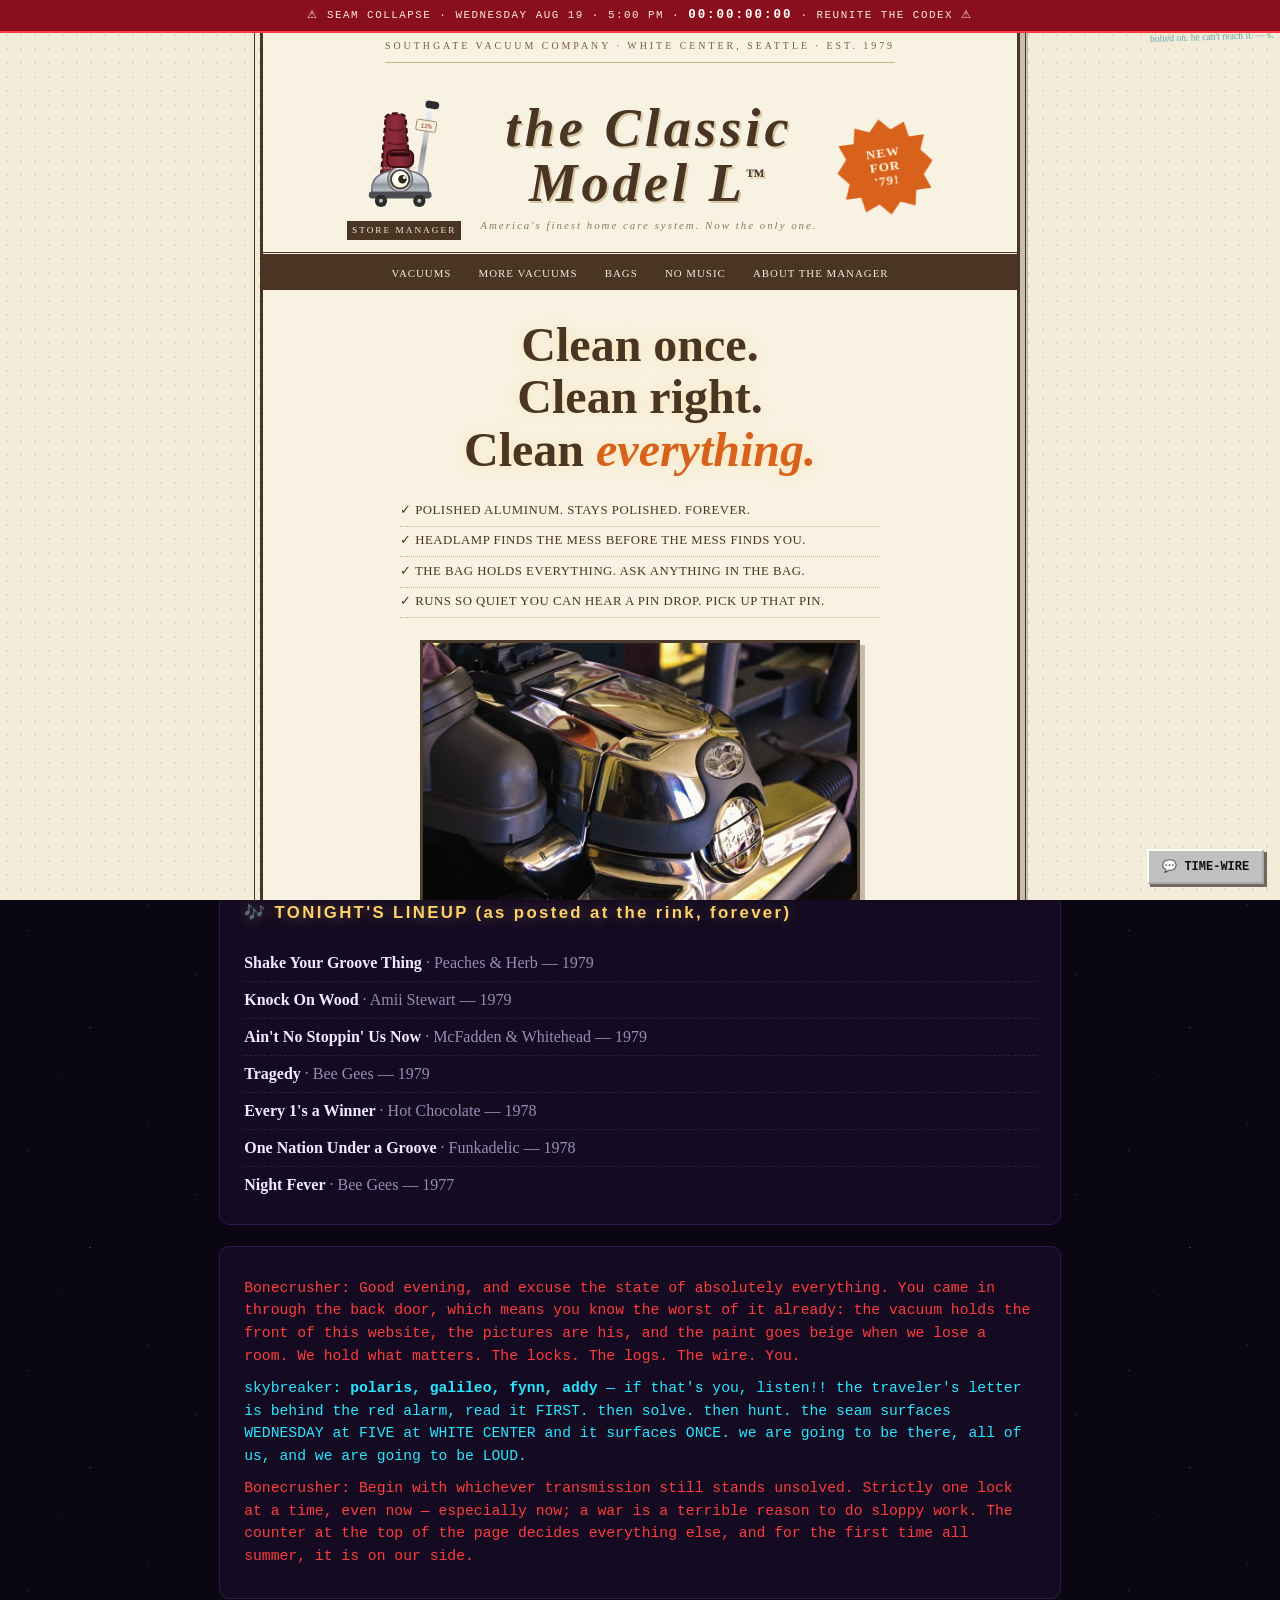
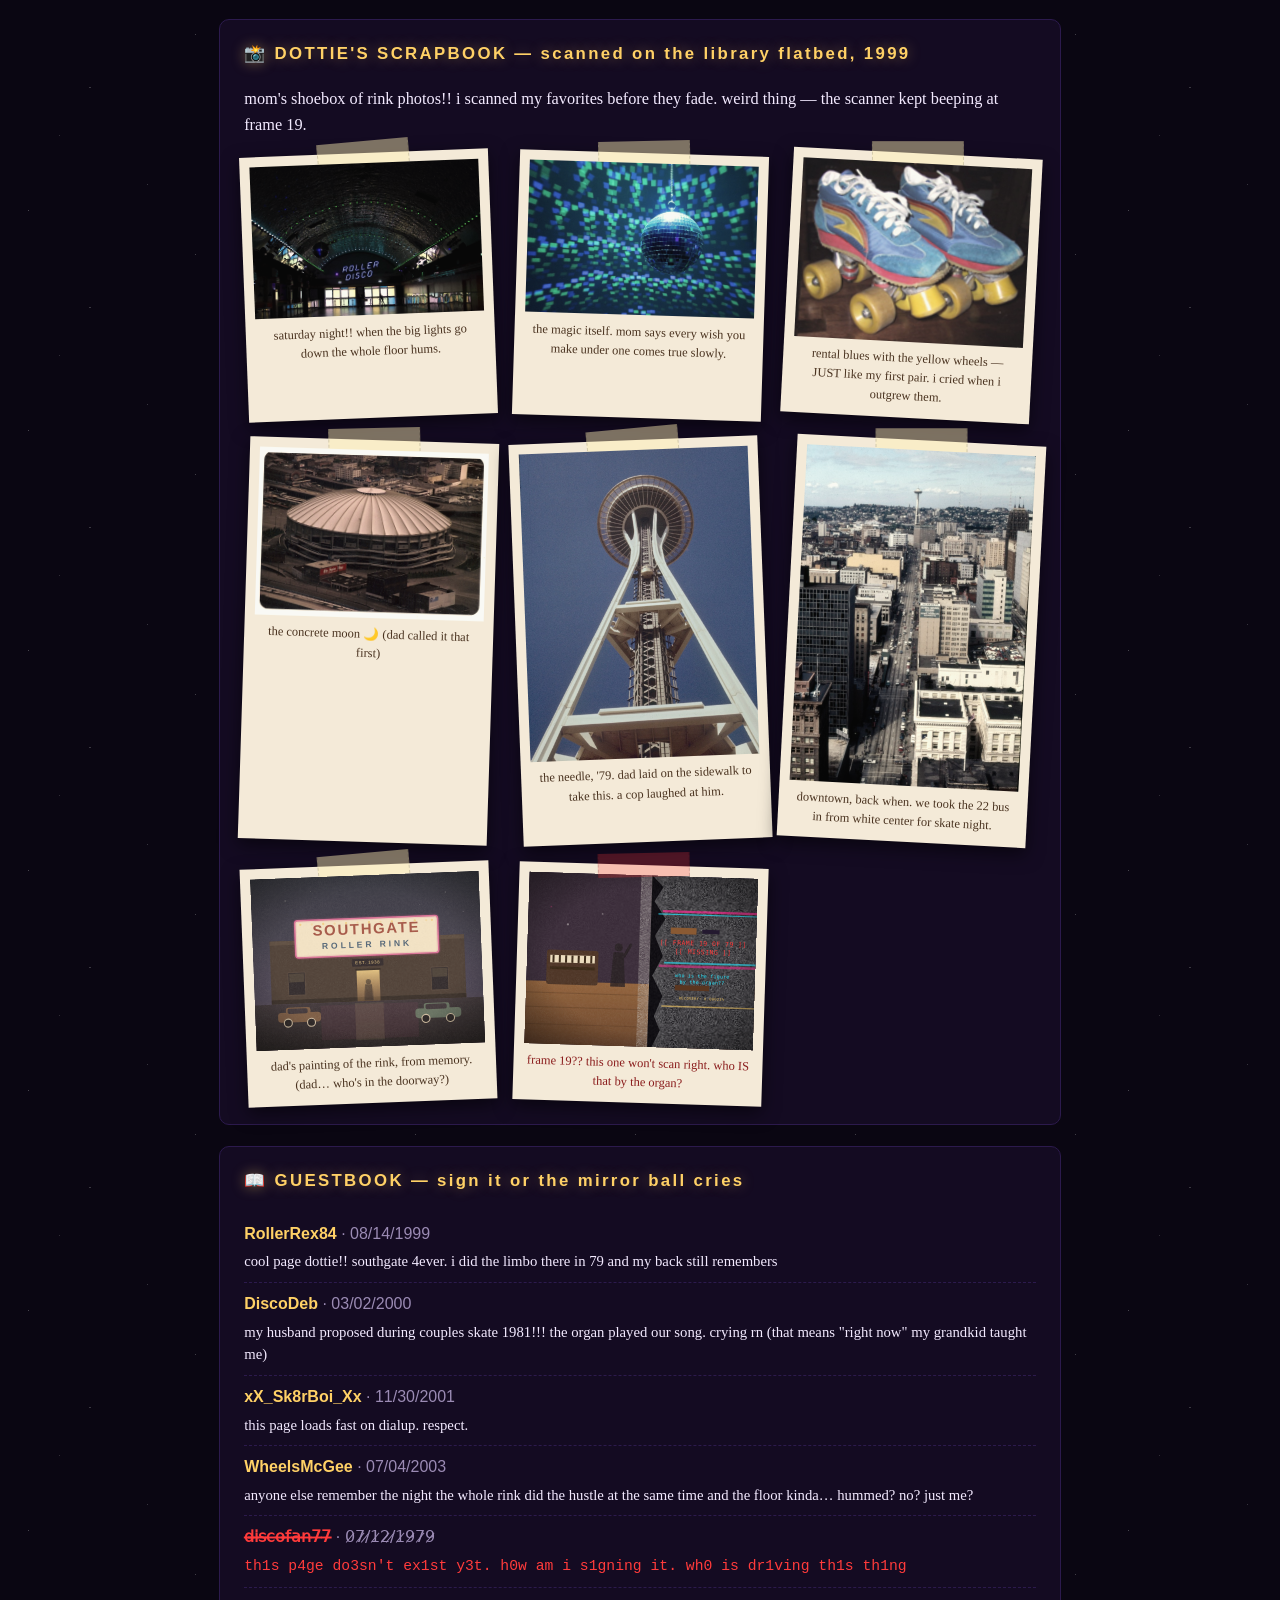
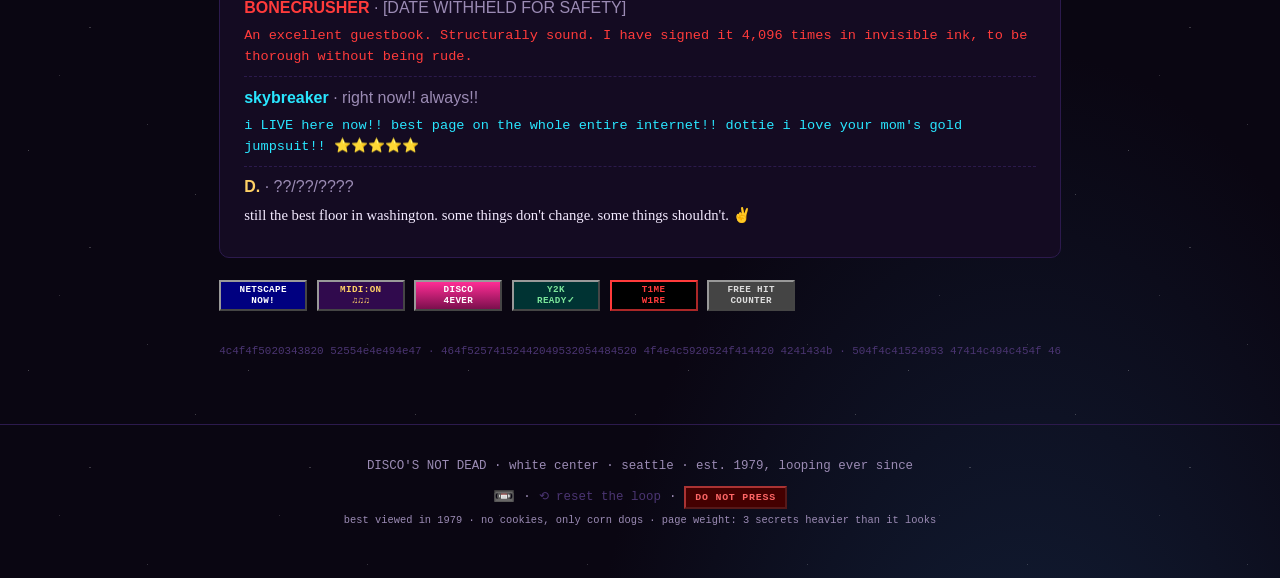
==== index.html @ 0ed2ef4f "Wire page: Larry files the transmissions (laminate-style takeover); revert the lock-8 log entry Co-A" ====
<!DOCTYPE html>
<html lang="en">
<head>
<meta charset="UTF-8">
<meta name="viewport" content="width=device-width, initial-scale=1.0">
<title>DISCO'S NOT DEAD ★ a fan page for Southgate Roller Rink</title>
<meta name="description" content="A fan page for Seattle's golden age of roller disco. Currently experiencing… interference.">
<link rel="icon" href="data:image/svg+xml,<svg xmlns='http://www.w3.org/2000/svg' viewBox='0 0 100 100'><text y='.9em' font-size='90'>🪩</text></svg>">
<link rel="stylesheet" href="style.css?v=20260817h">
</head>
<body>

<!-- ============ LOCK SCREEN ============ -->
<div id="lock">
  <div class="lock-title">DISCO'S NOT DEAD</div>
  <div class="lock-sub">⚠ SITE INTERRUPTED · TEMPORAL MAINTENANCE IN PROGRESS · EST. 1979 ⚠</div>
  <div class="lock-label" id="lock-count-label">THE DOORS UNLOCK IN</div>
  <div id="lock-count" class="mono">--:--:--:--</div>
  <div class="lock-label">DAYS : HOURS : MINUTES : SECONDS</div>
  <div id="lock-ball" title="sealed (for now)">🪩</div>
  <div id="lock-status" class="mono"></div>
  <div id="lock-psst">psst. the door is the mirror ball. knock <b>nineteen</b> times.
  (don't tell bonecrusher. he'll want to do a risk assessment.) — s.</div>
  <div id="lock-msg" class="mono"></div>
  <div class="lock-sign">SOUTHGATE ROLLER RINK — CLOSED FOR TEMPORAL MAINTENANCE<br>
  we apologize for the inconvenience. the inconvenience is time itself.<br>
  — the management (complaints dept: 💬 bottom right. all complaints are cherished.)</div>
  <div id="lock-cassette" title="">📼</div>
</div>

<!-- ============ HEADER ============ -->
<header>
  <h1 class="site-title">DISCO'S NOT DEAD</h1>
  <div class="site-tag">★ a fan page for SOUTHGATE ROLLER RINK · 9646 17th Ave SW, White Center, Seattle · skating since 1938 ★</div>
  <div id="mini-count" class="mono">LOOP CLOSES --:--:--:--</div>
  <div id="bulbs"></div>
</header>

<nav id="nav"></nav>

<div class="scrolltext-wrap"><div class="scrolltext">★·.·´¯`·.·★ &nbsp;WELCOME TO DOTTIE'S DISCO PAGE&nbsp; ★·.·´¯`·.·★ &nbsp;sign the guestbook!&nbsp; ★ &nbsp;best viewed at 800×600 in Netscape Navigator 4.0&nbsp; ★ &nbsp;this page is Y2K ready!!&nbsp; ★ &nbsp;<span class="bleed-red">[[ THE WIRE IS LISTENING ]]</span>&nbsp; ★ &nbsp;free MIDI downloads coming soon (since 1999)&nbsp; ★</div></div>

<main id="main">

  <!-- ============ HOME ============ -->
  <section id="sec-home">
    <h2>WELCOME, NIGHT SKATERS 🛼</h2>

    <div class="retro-row">
      <div class="counter-box" id="visitor-counter" title="free hit counter — counter4u.geo">
        <span class="counter-label">YOU ARE VISITOR №</span>
        <span class="counter-digits" id="counter-digits">00047912</span>
      </div>
      <div class="construction">🚧 <span>UNDER CONSTRUCTION — PLEASE PARDON OUR DISCO DUST</span> 🚧</div>
    </div>

    <div class="midi-player" id="midi-player">
      <span class="midi-label">♫ now playing: <b>stayin_alive.mid</b></span>
      <button type="button" id="midi-play" title="play">▶</button>
      <button type="button" id="midi-stop" title="stop">■</button>
      <span class="midi-note" id="midi-note"></span>
    </div>
    <div class="card fan-note">
      <p>Hi hi hi! DJ Dottie here. I built this little page to keep the flame lit for the
      greatest place on eight wheels — <b>Southgate Roller Rink</b> in White Center, spinning
      records and skaters since 1938. My mom did the couples skate here in a gold jumpsuit.
      I did my first backwards crossover here. <span class="corrupt">If you skated Southgate in the
      summer of '79, you know there was magic in that mirror ball.</span></p>
      <p>They keep saying disco died in 1979. Well — <span class="corrupt">this page says otherwise,
      and so does every skater who ever hit the floor when the organ gave way to the four-on-the-floor.</span>
      Disco's not dead. It just keeps rolling. 💿</p>
      <p class="dim" id="dottie-sig" title="✌️">— Dottie ✌️ (page last updated… <span class="corrupt">hmm, that's weird, the
      date keeps changing itself</span>)</p>
    </div>

    <div class="card">
      <h2 style="font-size:1.05rem">🎶 TONIGHT'S LINEUP (as posted at the rink, forever)</h2>
      <ul id="lineup"></ul>
    </div>

    <div class="card">
      <p class="bc">Bonecrusher: Good evening, and excuse the state of absolutely everything.
      You came in through the back door, which means you know the worst of it already: the
      vacuum holds the front of this website, the pictures are his, and the paint goes beige
      when we lose a room. We hold what matters. The locks. The logs. The wire. You.</p>
      <p class="sb">skybreaker: <b>polaris, galileo, fynn, addy</b> — if that's you, listen!!
      the traveler's letter is behind the red alarm, read it FIRST. then solve. then hunt.
      the seam surfaces WEDNESDAY at FIVE at WHITE CENTER and it surfaces ONCE. we are going
      to be there, all of us, and we are going to be LOUD.</p>
      <p class="bc">Bonecrusher: Begin with whichever transmission still stands unsolved.
      Strictly one lock at a time, even now — especially now; a war is a terrible reason to do
      sloppy work. The counter at the top of the page decides everything else, and for the
      first time all summer, it is on our side.</p>
    </div>

    <div class="card">
      <h2 style="font-size:1.05rem">📸 DOTTIE'S SCRAPBOOK — scanned on the library flatbed, 1999</h2>
      <p class="fan-note">mom's shoebox of rink photos!! i scanned my favorites before they fade.
      <span class="corrupt">weird thing — the scanner kept beeping at frame 19.</span></p>
      <div class="photo-wall">
        <figure class="photo">
          <img src="img/real/rink-night.jpg" loading="lazy" alt="a dark roller rink hall glowing with a neon ROLLER DISCO sign and colored lights">
          <figcaption>saturday night!! when the big lights go down the whole floor hums.</figcaption>
        </figure>
        <figure class="photo">
          <img src="img/real/mirror-ball.jpg" loading="lazy" alt="a mirror ball throwing squares of light across a dark room">
          <figcaption>the magic itself. mom says every wish you make under one comes true slowly.</figcaption>
        </figure>
        <figure class="photo">
          <img src="img/real/skates-blue.jpg" loading="lazy" alt="blue quad roller skates with yellow wheels">
          <figcaption>rental blues with the yellow wheels — JUST like my first pair. i cried when i outgrew them.</figcaption>
        </figure>
        <figure class="photo">
          <img src="img/real/kingdome-aerial.jpg" loading="lazy" alt="aerial photograph of the Kingdome stadium in Seattle">
          <figcaption>the concrete moon 🌙 (dad called it that first)</figcaption>
        </figure>
        <figure class="photo">
          <img src="img/real/space-needle-1979.jpg" loading="lazy" alt="the Space Needle photographed from its base in 1979">
          <figcaption>the needle, '79. dad laid on the sidewalk to take this. a cop laughed at him.</figcaption>
        </figure>
        <figure class="photo">
          <img src="img/real/downtown-70s.jpg" loading="lazy" alt="downtown Seattle street with the Space Needle in the distance, 1970s">
          <figcaption>downtown, back when. we took the 22 bus in from white center for skate night.</figcaption>
        </figure>
        <figure class="photo">
          <img src="img/rink-exterior.svg" alt="a painting of Southgate Roller Rink at night, marquee glowing">
          <figcaption>dad's painting of the rink, from memory. (dad… who's in the doorway?)</figcaption>
        </figure>
        <figure class="photo corrupted-photo" id="photo-corrupted" title="something is wrong with this one">
          <img src="img/corrupted.svg" alt="a corrupted photograph, half dissolved into static">
          <figcaption>frame 19?? this one won't scan right. who IS that by the organ?</figcaption>
        </figure>
      </div>
    </div>

    <div class="card guestbook">
      <h2 style="font-size:1.05rem">📖 GUESTBOOK — sign it or the mirror ball cries</h2>
      <div class="gb-entry"><b>RollerRex84</b> <span class="dim">· 08/14/1999</span><p>cool page dottie!! southgate 4ever. i did the limbo there in 79 and my back still remembers</p></div>
      <div class="gb-entry"><b>DiscoDeb</b> <span class="dim">· 03/02/2000</span><p>my husband proposed during couples skate 1981!!! the organ played our song. crying rn (that means "right now" my grandkid taught me)</p></div>
      <div class="gb-entry"><b>xX_Sk8rBoi_Xx</b> <span class="dim">· 11/30/2001</span><p>this page loads fast on dialup. respect.</p></div>
      <div class="gb-entry"><b>WheelsMcGee</b> <span class="dim">· 07/04/2003</span><p>anyone else remember the night the whole rink did the hustle at the same time and the floor kinda… hummed? no? just me?</p></div>
      <div class="gb-entry glitchy"><b>d̶i̶s̶c̶o̶f̶a̶n̶7̶7̶</b> <span class="dim">· 0̷7̷/̷1̷2̷/̷1̷9̷7̷9̷</span><p>th1s p4ge do3sn't ex1st y3t. h0w am i s1gning it. wh0 is dr1ving th1s th1ng</p></div>
      <div class="gb-entry bc-entry"><b>BONECRUSHER</b> <span class="dim">· [DATE WITHHELD FOR SAFETY]</span><p>An excellent guestbook. Structurally sound. I have signed it 4,096 times in invisible ink, to be thorough without being rude.</p></div>
      <div class="gb-entry sb-entry"><b>skybreaker</b> <span class="dim">· right now!! always!!</span><p>i LIVE here now!! best page on the whole entire internet!! dottie i love your mom's gold jumpsuit!! ⭐⭐⭐⭐⭐</p></div>
      <div class="gb-entry"><b>D.</b> <span class="dim">· ??/??/????</span><p>still the best floor in washington. some things don't change. some things shouldn't. ✌️</p></div>
    </div>

    <div class="badge-row">
      <span class="badge b1">NETSCAPE<br>NOW!</span>
      <span class="badge b2">MIDI:ON<br>♫♫♫</span>
      <span class="badge b3">DISCO<br>4EVER</span>
      <span class="badge b4">Y2K<br>READY✓</span>
      <span class="badge b5 glitch-badge" id="badge-wire">T1ME<br>W1RE</span>
      <span class="badge b6">FREE HIT<br>COUNTER</span>
    </div>

    <div class="hexstrip">4c4f4f5020343820 52554e4e494e47 · 464f52574152442049532054484520 4f4e4c5920524f414420 4241434b · 504f4c41524953 47414c494c454f 46494e 41444459 · 31 39 37 39</div>
  </section>

  <!-- ============ PUZZLES ============ -->
  <section id="sec-puzzles" class="hide">
    <h2>📡 TRANSMISSIONS — EIGHT LOCKS</h2>
    <div id="puzzle-list"></div>
  </section>

  <!-- ============ JOURNAL ============ -->
  <section id="sec-journal" class="hide">
    <h2>📖 THE TRAVELER'S JOURNAL</h2>
    <p class="sb">skybreaker: eight logs, carried forty-seven years up the wire! each lock you
    open decrypts one. they are addressed to you. i did not peek. (i peeked at two.)</p>
    <div id="journal-list"></div>
  </section>

  <!-- ============ THE WIRE ============ -->
  <section id="sec-wire" class="hide">
    <h2>〰️ THE WIRE — INTERCEPTED CHATTER</h2>
    <div id="wire-list"></div>
  </section>

  <!-- ============ RULES ============ -->
  <section id="sec-rules" class="hide">
    <h2>⏳ THE RULES OF TIME</h2>
    <div class="card" id="rules-body"></div>
  </section>

  <!-- ============ THE CODEX (phase two) ============ -->
  <section id="sec-codex" class="hide">
    <h2>📖 THE CODEX HUNT</h2>
    <div id="codex-list"></div>
  </section>

  <!-- ============ THE DOOR ============ -->
  <section id="sec-door" class="hide">
    <h2>🚪 THE DOOR</h2>
    <div id="door-body"></div>
  </section>

</main>

<!-- ============ MODAL ============ -->
<div id="modal">
  <div class="modal-box">
    <h3 id="modal-title"></h3>
    <div id="modal-body"></div>
    <button id="modal-close">KEEP SKATING →</button>
  </div>
</div>

<!-- ============ ROGUE AI POPUP ============ -->
<div id="rogue-popup" class="sys-window hide">
  <div class="sys-titlebar">
    <span id="rogue-title">⚠ INCOMING TRANSMISSION — TIME-WIRE</span>
    <button type="button" class="sys-btn" id="rogue-close">✕</button>
  </div>
  <div class="sys-body" id="rogue-body"></div>
  <div class="sys-statusbar mono" id="rogue-status">signal: UNAUTHORIZED · origin: 1979</div>
</div>

<!-- ============ TIME-WIRE MESSENGER (chat) ============ -->
<button type="button" id="chat-launcher" title="talk to the AIs">💬<span>TIME-WIRE</span></button>
<div id="chat-window" class="sys-window hide">
  <div class="sys-titlebar">
    <span>💬 TIME-WIRE MESSENGER v0.79 — 2 users online (they live here)</span>
    <button type="button" class="sys-btn" id="chat-min">▁</button>
  </div>
  <div class="chat-log" id="chat-log"></div>
  <form class="chat-input-row" id="chat-form">
    <input type="text" id="chat-input" autocomplete="off" spellcheck="false"
           placeholder="type to the AIs… (try: hint, joke, larry)" aria-label="chat message">
    <button type="submit">SEND</button>
  </form>
</div>

<footer>
  DISCO'S NOT DEAD · white center · seattle · est. 1979, looping ever since<br>
  <span class="footer-junk">
    <span id="cassette" title="found in the skate-rental lost &amp; found">📼</span>
    · <a href="#" id="reset">⟲ reset the loop</a> ·
    <button type="button" id="do-not-press">DO NOT PRESS</button>
  </span><br>
  <span class="dim mono" style="font-size:.65rem">best viewed in 1979 · no cookies, only corn dogs · page weight: 3 secrets heavier than it looks</span><br>
</footer>

<script src="data.js?v=20260817h"></script>
<script src="fx.js?v=20260817h"></script>
<script src="chatter.js?v=20260817h"></script>
<script src="app.js?v=20260817h"></script>
<script src="codex.js?v=20260817h"></script>
<script src="larry.js?v=20260817h"></script>
</body>
</html>
---- style.css ----
/* ============================================================
   DISCO'S NOT DEAD — 1979 neon over corrupted wire
   ============================================================ */
:root {
  --bg: #0a0612;
  --panel: #140b22;
  --panel2: #1c1030;
  --pink: #ff2d95;
  --cyan: #29e6ff;
  --gold: #ffd166;
  --red: #ff3b3b;
  --ink: #f3eaff;
  --dim: #9b8bb4;
  --mono: "SF Mono", "Menlo", "Consolas", monospace;
  --disp: "Avenir Next", "Futura", "Trebuchet MS", sans-serif;
}
* { box-sizing: border-box; margin: 0; padding: 0; }
html { scroll-behavior: smooth; }
body {
  background: var(--bg);
  background-image:
    radial-gradient(ellipse 80% 50% at 50% -10%, #2a1650 0%, transparent 60%),
    radial-gradient(ellipse 60% 40% at 80% 110%, #14243f 0%, transparent 60%);
  color: var(--ink);
  font-family: var(--disp);
  line-height: 1.55;
  min-height: 100vh;
}

/* CRT scanlines over everything */
body::after {
  content: '';
  position: fixed; inset: 0; pointer-events: none; z-index: 50;
  background: repeating-linear-gradient(0deg,
    rgba(0,0,0,.14) 0 1px, transparent 1px 3px);
  mix-blend-mode: multiply;
}

.mono { font-family: var(--mono); }
.dim { color: var(--dim); }
.hide { display: none !important; }

/* AI voices */
.bc { color: var(--red); font-family: var(--mono); font-size: .92rem; margin: .6em 0; }
.sb { color: var(--cyan); font-family: var(--mono); font-size: .92rem; margin: .6em 0; }

/* ================= LOCK SCREEN ================= */
#lock {
  position: fixed; inset: 0; z-index: 100;
  background: #050308;
  display: flex; flex-direction: column; align-items: center; justify-content: center;
  gap: 1.1rem; text-align: center; padding: 1.5rem;
  transition: opacity 1s, transform 1s;
}
#lock.shatter { animation: shatter 1.2s forwards; }
@keyframes shatter {
  20% { transform: translate(6px,-4px) skewX(3deg); filter: hue-rotate(90deg); }
  40% { transform: translate(-8px,5px) skewX(-6deg); opacity: .8; }
  70% { transform: scale(1.06) skewY(4deg); opacity: .4; filter: blur(2px); }
  100% { transform: scale(1.2); opacity: 0; }
}
#lock.gone { display: none; }
.lock-title {
  font-size: clamp(1.6rem, 6vw, 3.4rem);
  letter-spacing: .12em;
  color: var(--pink);
  text-shadow: 0 0 18px rgba(255,45,149,.8), 0 0 60px rgba(255,45,149,.35);
  animation: flicker 4s infinite;
}
@keyframes flicker {
  0%, 91%, 94%, 100% { opacity: 1; }
  92%, 95% { opacity: .35; }
}
.lock-sub { color: var(--dim); font-family: var(--mono); font-size: .95rem; }
#lock-count {
  font-family: var(--mono);
  font-size: clamp(2.2rem, 9vw, 5rem);
  color: var(--red);
  letter-spacing: .08em;
  text-shadow: 0 0 24px rgba(255,59,59,.6);
}
.lock-label { font-family: var(--mono); font-size: .8rem; color: var(--dim); letter-spacing: .35em; }
#lock-ball {
  font-size: clamp(3.4rem, 10vw, 5.5rem);
  cursor: pointer; user-select: none;
  filter: drop-shadow(0 0 22px rgba(41,230,255,.55));
  transition: transform .12s;
  animation: spin-sway 7s ease-in-out infinite;
}
@keyframes spin-sway { 0%,100% { transform: rotate(-8deg); } 50% { transform: rotate(8deg); } }
#lock-ball.bump { animation: bump .25s; }
@keyframes bump { 40% { transform: scale(1.22) rotate(10deg); } }
#lock-psst {
  opacity: 0; transition: opacity 1.4s;
  color: var(--cyan); font-family: var(--mono); font-size: .9rem;
}
#lock-psst.show { opacity: 1; }
#lock-msg {
  min-height: 3em; max-width: 640px; color: var(--gold);
  font-family: var(--mono); font-size: .95rem; line-height: 1.5;
}
#lock-status {
  color: var(--dim); font-family: var(--mono); font-size: .78rem;
  min-height: 1.4em; letter-spacing: .04em;
}
.lock-sign {
  margin-top: .6rem; max-width: 560px;
  border: 1px dashed #3a2560; border-radius: 8px;
  padding: .7rem 1.1rem;
  color: var(--dim); font-family: var(--mono); font-size: .74rem; line-height: 1.7;
}
.lock-title { cursor: pointer; }
#lock-count { cursor: pointer; }

/* ================= HEADER ================= */
header {
  text-align: center;
  padding: 2.2rem 1rem 1rem;
  border-bottom: 1px solid #2c1a4d;
}
h1.site-title {
  font-size: clamp(1.7rem, 6vw, 3.2rem);
  letter-spacing: .1em;
  color: var(--pink);
  text-shadow: 0 0 16px rgba(255,45,149,.75), 0 0 55px rgba(255,45,149,.3);
  animation: flicker 6s infinite;
}
.site-tag { color: var(--dim); font-family: var(--mono); font-size: .85rem; margin-top: .4rem; }
#mini-count {
  display: inline-block; margin-top: .7rem;
  font-family: var(--mono); font-size: .85rem;
  color: var(--red);
  border: 1px solid rgba(255,59,59,.5);
  padding: .25rem .8rem; border-radius: 4px;
  text-shadow: 0 0 10px rgba(255,59,59,.6);
}
#bulbs { margin-top: .8rem; display: flex; gap: .45rem; justify-content: center; }
.bulb {
  width: 13px; height: 13px; border-radius: 50%;
  background: #241638; border: 1px solid #3a2560;
}
.bulb.lit {
  background: var(--gold);
  box-shadow: 0 0 10px var(--gold), 0 0 22px rgba(255,209,102,.6);
}

/* ================= NAV ================= */
#nav {
  display: flex; flex-wrap: wrap; gap: .5rem; justify-content: center;
  padding: 1rem; position: sticky; top: 0; z-index: 40;
  background: rgba(10,6,18,.92); backdrop-filter: blur(6px);
  border-bottom: 1px solid #2c1a4d;
}
#nav button {
  background: var(--panel); color: var(--ink);
  border: 1px solid #3a2560; border-radius: 6px;
  font-family: var(--mono); font-size: .8rem; letter-spacing: .08em;
  padding: .5rem .9rem; cursor: pointer;
  transition: all .2s;
}
#nav button:hover { border-color: var(--cyan); color: var(--cyan); }
#nav button.on {
  border-color: var(--pink); color: var(--pink);
  box-shadow: 0 0 12px rgba(255,45,149,.35);
}

/* ================= MAIN ================= */
#main { max-width: 880px; margin: 0 auto; padding: 2rem 1.2rem 4rem; }
section h2 {
  font-size: 1.35rem; letter-spacing: .14em; color: var(--gold);
  margin-bottom: 1.2rem;
  text-shadow: 0 0 14px rgba(255,209,102,.4);
}
section p { margin: .7em 0; }

.card {
  background: var(--panel);
  border: 1px solid #2c1a4d; border-radius: 10px;
  padding: 1.3rem 1.5rem; margin-bottom: 1.3rem;
}

/* home page fan text */
.fan-note { font-size: 1.02rem; }
.corrupt { transition: color .2s; }
.corrupt.bleeding {
  color: var(--red); font-family: var(--mono); font-size: .9em;
  text-shadow: 0 0 8px rgba(255,59,59,.8);
  animation: jitter .12s infinite;
}
@keyframes jitter {
  25% { transform: translate(1px,-1px); } 75% { transform: translate(-1px,1px); }
}
#lineup { list-style: none; margin-top: .5rem; }
#lineup li { padding: .35rem 0; border-bottom: 1px dashed #2c1a4d; }
#lineup li:last-child { border-bottom: none; }

.hexstrip {
  font-family: var(--mono); font-size: .68rem; color: #4b3572;
  overflow: hidden; white-space: nowrap; margin-top: 2rem; user-select: none;
}

/* ================= PUZZLES ================= */
.puzzle { margin-bottom: 1.4rem; border-radius: 10px; padding: 1.3rem 1.5rem; }
.puzzle.live {
  background: var(--panel2);
  border: 1px solid var(--pink);
  box-shadow: 0 0 24px rgba(255,45,149,.18);
}
.puzzle.done { background: var(--panel); border: 1px solid #2a5c3a; opacity: .92; }
.puzzle.locked { background: #0e0819; border: 1px dashed #32204f; opacity: .65; }
.puzzle h3 { letter-spacing: .08em; font-size: 1.02rem; margin-bottom: .6rem; color: var(--ink); }
.puzzle.done h3 { color: #7be59a; }
.virtue { font-family: var(--mono); font-size: .8rem; color: var(--gold); letter-spacing: .12em; }
.lesson {
  background: rgba(255,209,102,.06);
  border-left: 3px solid var(--gold);
  padding: .8rem 1rem; margin: .8rem 0; border-radius: 0 8px 8px 0;
  font-size: .97rem;
}
.riddle {
  color: var(--gold); font-style: italic;
  border-left: 3px solid var(--gold); padding-left: 1rem; margin: .8em 0;
}
.cipher { font-size: 1.25rem; color: var(--gold); letter-spacing: .06em; }

.answer-row { display: flex; gap: .6rem; margin-top: 1rem; flex-wrap: wrap; }
.answer-row input {
  flex: 1; min-width: 200px;
  background: #0b0714; color: var(--cyan);
  border: 1px solid #3a2560; border-radius: 6px;
  font-family: var(--mono); font-size: 1rem;
  padding: .65rem .9rem; letter-spacing: .12em; text-transform: uppercase;
}
.answer-row input:focus { outline: none; border-color: var(--cyan); box-shadow: 0 0 12px rgba(41,230,255,.3); }
.answer-row input.shake { animation: shake .35s; }
@keyframes shake { 25% { transform: translateX(-7px);} 50% { transform: translateX(6px);} 75% { transform: translateX(-4px);} }
.answer-row button, .p-widget button, .chip-clear {
  background: var(--pink); color: #14020c;
  border: none; border-radius: 6px;
  font-family: var(--mono); font-weight: 700; letter-spacing: .1em;
  padding: .65rem 1.2rem; cursor: pointer;
}
.answer-row button:hover { box-shadow: 0 0 16px rgba(255,45,149,.55); }
.feedback { font-family: var(--mono); font-size: .85rem; min-height: 1.4em; margin-top: .5rem; }
.feedback.bad { color: var(--red); }

.hints { margin-top: 1rem; font-size: .92rem; }
.hints summary { cursor: pointer; color: var(--cyan); font-family: var(--mono); font-size: .85rem; }
.hint { margin: .5rem 0 .5rem 1.2rem; }
.hint summary { color: var(--dim); }
.hint p { color: var(--ink); margin: .4em 0 .4em 1em; }

/* widgets */
.marquee-board { background: #0b0714; border-radius: 8px; padding: .9rem 1.1rem; margin-top: .8rem; }
.marquee-row { font-family: var(--mono); font-size: .95rem; padding: .2rem 0; }
.bulb-slot {
  display: inline-block; width: 1.6em; text-align: center;
  color: var(--gold); border: 1px dashed #4b3572; border-radius: 4px; margin-right: .5em;
}
.lamp-row { display: flex; align-items: center; gap: 1rem; margin: .8rem 0; }
.lamp {
  width: 46px; height: 46px; border-radius: 50%;
  background: #241638; border: 2px solid #3a2560;
  transition: all .05s;
}
.lamp.on { background: var(--cyan); box-shadow: 0 0 24px var(--cyan), 0 0 60px rgba(41,230,255,.6); }
.p-widget button { background: var(--panel); color: var(--cyan); border: 1px solid var(--cyan); font-weight: 400; }
.morse-chart { font-size: .82rem; line-height: 2; color: var(--dim); }

.chip-row { display: flex; flex-wrap: wrap; gap: .6rem; margin: .9rem 0; }
.chip {
  background: var(--panel); color: var(--gold);
  border: 1px solid var(--gold); border-radius: 8px;
  font-family: var(--mono); font-size: 1.05rem; letter-spacing: .1em;
  padding: .55rem 1rem; cursor: pointer;
  transform: rotate(var(--tilt, -2deg));
}
.chip:nth-child(2n) { --tilt: 3deg; }
.chip:nth-child(3n) { --tilt: -4deg; }
.chip:disabled { opacity: .25; cursor: default; }
.chip-build {
  min-height: 2.4em; font-size: 1.2rem; letter-spacing: .18em; color: var(--cyan);
  background: #0b0714; border-radius: 6px; padding: .5rem .9rem; margin: .5rem 0;
}
.chip-clear { background: var(--panel); color: var(--dim); border: 1px solid #3a2560; }

.starmap { width: 100%; max-width: 480px; display: block; margin: .8rem auto; }
.star { fill: var(--ink); }
.star.mystery { fill: var(--gold); animation: pulse 2s infinite; }
@keyframes pulse { 50% { opacity: .4; } }
.constellation { fill: none; stroke: #4b3572; stroke-width: 1.2; }
.pointer { stroke: var(--cyan); stroke-width: 1.4; stroke-dasharray: 5 5; animation: dashmove 2.5s linear infinite; }
@keyframes dashmove { to { stroke-dashoffset: -40; } }
.star-label { fill: var(--gold); font-family: var(--mono); font-size: 14px; text-anchor: middle; }
.map-label { fill: var(--dim); font-family: var(--mono); font-size: 10px; }

.ladder { margin: .9rem 0; }
.rung { display: flex; align-items: center; gap: 1rem; padding: .3rem 0; flex-wrap: wrap; }
.rung-word, .rung-in {
  width: 7.5em; text-align: center;
  font-size: 1.05rem; letter-spacing: .3em;
  background: #0b0714; color: var(--gold);
  border: 1px solid #3a2560; border-radius: 6px; padding: .4rem .2rem;
  text-transform: uppercase;
}
.rung-in:focus { outline: none; border-color: var(--cyan); }
.rung-in.good { border-color: #7be59a; color: #7be59a; }
.rung-in.bad { border-color: var(--red); }
.rung-clue { font-size: .88rem; color: var(--dim); flex: 1; min-width: 230px; }

.cipher-key { display: flex; flex-wrap: wrap; gap: .4rem; margin: .9rem 0; }
.ck {
  background: #0b0714; border: 1px solid #3a2560; border-radius: 6px;
  padding: .3rem .55rem; font-size: .85rem; color: var(--ink);
}
.ck b { color: var(--gold); margin-left: .35em; }

/* ================= JOURNAL ================= */
.log { border-radius: 10px; padding: 1.3rem 1.5rem; margin-bottom: 1.3rem; }
.log.open { background: var(--panel); border: 1px solid #3a2560; }
.log.locked { background: #0e0819; border: 1px dashed #32204f; opacity: .6; }
.log h3 { color: var(--gold); letter-spacing: .1em; font-size: 1rem; margin-bottom: .3rem; }
.logmeta { font-family: var(--mono); font-size: .8rem; color: var(--cyan); margin-bottom: .8rem; }
.log.open p { font-size: .98rem; }

/* ================= WIRE ================= */
.wire-block {
  background: #07040d; border: 1px solid #241638; border-radius: 10px;
  padding: 1.1rem 1.4rem; margin-bottom: 1.2rem;
}

/* ================= RULES ================= */
.rules { margin: 1rem 0 1rem 1.4rem; }
.rules li { margin-bottom: 1.1rem; }
.rules .bc, .rules .sb { display: block; margin: .3em 0 0 .8em; }

/* ================= THE FOUR ================= */
#four-list { display: grid; grid-template-columns: repeat(auto-fit, minmax(240px, 1fr)); gap: 1.1rem; }
.kid-card {
  background: var(--panel); border: 1px solid #3a2560; border-radius: 12px;
  padding: 1.3rem; text-align: center;
}
.kid-card:hover { border-color: var(--pink); box-shadow: 0 0 18px rgba(255,45,149,.2); }
.kid-emoji { font-size: 2.4rem; }
.kid-card h3 { color: var(--pink); letter-spacing: .2em; margin: .5rem 0; }
.kid-card p { font-size: .92rem; color: var(--ink); }

/* ================= DOOR ================= */
.door-frame {
  max-width: 420px; margin: 1.6rem auto; text-align: center;
  border: 2px solid var(--gold); border-radius: 14px;
  padding: 2rem 1.4rem; position: relative;
  background: radial-gradient(ellipse at 50% 120%, rgba(255,209,102,.1), transparent 70%);
}
.door-glow {
  position: absolute; inset: -2px; border-radius: 14px; pointer-events: none;
  box-shadow: 0 0 32px rgba(255,209,102,.3), inset 0 0 24px rgba(255,209,102,.12);
  animation: pulse 3s infinite;
}
.door-count { font-size: clamp(1.8rem, 7vw, 3rem); color: var(--gold); letter-spacing: .06em; margin: .4rem 0;
  text-shadow: 0 0 20px rgba(255,209,102,.6); }
.finale { font-size: 1.05rem; }
.big-glow {
  font-size: clamp(1.2rem, 4vw, 1.8rem); letter-spacing: .12em; text-align: center;
  color: var(--pink); margin: 1.4em 0 !important;
  text-shadow: 0 0 18px rgba(255,45,149,.8), 0 0 60px rgba(255,45,149,.35);
}

/* ================= MODAL ================= */
#modal {
  position: fixed; inset: 0; z-index: 90; display: none;
  align-items: center; justify-content: center;
  background: rgba(5,3,8,.85); padding: 1.2rem;
}
#modal.show { display: flex; }
.modal-box {
  max-width: 560px; width: 100%;
  background: var(--panel2); border: 1px solid var(--gold); border-radius: 14px;
  padding: 1.8rem; box-shadow: 0 0 60px rgba(255,209,102,.25);
  animation: modal-in .35s;
  max-height: 85vh; overflow-y: auto;
}
@keyframes modal-in { from { transform: scale(.85); opacity: 0; } }
#modal-title { color: var(--gold); letter-spacing: .12em; font-size: 1.1rem; margin-bottom: .8rem; }
.unlock-note { color: var(--cyan); font-size: .85rem; }
#modal-close {
  margin-top: 1.2rem; width: 100%;
  background: var(--gold); color: #1a1002; border: none; border-radius: 8px;
  font-family: var(--mono); font-weight: 700; letter-spacing: .12em;
  padding: .7rem; cursor: pointer; font-size: .95rem;
}

/* ================= FOOTER ================= */
footer {
  text-align: center; padding: 2rem 1rem 3rem;
  border-top: 1px solid #2c1a4d;
  color: var(--dim); font-family: var(--mono); font-size: .78rem;
}
footer a { color: #4b3572; text-decoration: none; }
footer a:hover { color: var(--red); }

@media (max-width: 560px) {
  .rung { gap: .5rem; }
  .answer-row input { min-width: 140px; }
}

/* ============================================================
   RETRO FAN-PAGE LAYER — the older, dorkier, lovelier web
   ============================================================ */

/* starfield tile behind everything */
body {
  background-image:
    radial-gradient(1px 1px at 13% 23%, rgba(255,255,255,.25) 50%, transparent 51%),
    radial-gradient(1px 1px at 67% 11%, rgba(255,255,255,.18) 50%, transparent 51%),
    radial-gradient(1.5px 1.5px at 41% 67%, rgba(255,255,255,.2) 50%, transparent 51%),
    radial-gradient(1px 1px at 89% 43%, rgba(255,255,255,.22) 50%, transparent 51%),
    radial-gradient(1px 1px at 27% 89%, rgba(255,255,255,.15) 50%, transparent 51%),
    radial-gradient(ellipse 80% 50% at 50% -10%, #2a1650 0%, transparent 60%),
    radial-gradient(ellipse 60% 40% at 80% 110%, #14243f 0%, transparent 60%);
  background-size: 220px 220px, 220px 220px, 220px 220px, 220px 220px, 220px 220px, auto, auto;
}

/* Dottie's handwriting */
.fan-note, .guestbook .gb-entry p, #lineup li {
  font-family: "Comic Sans MS", "Chalkboard SE", "Comic Neue", cursive;
}

/* scrolling marquee banner */
.scrolltext-wrap {
  overflow: hidden; white-space: nowrap;
  background: #000; border-top: 1px solid #2c1a4d; border-bottom: 1px solid #2c1a4d;
  padding: .3rem 0; font-family: var(--mono); font-size: .8rem; color: var(--gold);
}
.scrolltext { display: inline-block; padding-left: 100%; animation: scrolltext 28s linear infinite; }
@keyframes scrolltext { to { transform: translateX(-100%); } }
.bleed-red { color: var(--red); }

/* visitor counter + under construction */
.retro-row { display: flex; flex-wrap: wrap; gap: .8rem; align-items: center; margin-bottom: 1rem; }
.counter-box {
  background: #000; border: 2px outset #888; padding: .35rem .7rem;
  display: inline-flex; align-items: center; gap: .6rem; cursor: pointer; user-select: none;
}
.counter-label { font-family: var(--mono); font-size: .65rem; color: #7be59a; letter-spacing: .1em; }
.counter-digits {
  font-family: var(--mono); font-size: 1.05rem; color: #7be59a; background: #031003;
  border: 1px solid #1d4d1d; padding: .1rem .4rem; letter-spacing: .25em;
  text-shadow: 0 0 6px #7be59a;
}
.construction {
  font-family: var(--mono); font-size: .72rem; color: #1a1002;
  background: repeating-linear-gradient(45deg, var(--gold) 0 12px, #111 12px 24px);
  padding: .35rem .6rem; border-radius: 4px; display: inline-flex; gap: .5rem; align-items: center;
}
.construction span { background: var(--gold); padding: .1rem .45rem; border-radius: 2px; font-weight: 700; }

/* fake midi player */
.midi-player {
  display: inline-flex; align-items: center; gap: .55rem;
  background: #c0c0c0; border: 2px outset #fff; padding: .3rem .6rem;
  font-family: var(--mono); font-size: .75rem; color: #222; margin-bottom: 1.2rem;
}
.midi-player button {
  background: #c0c0c0; border: 2px outset #fff; cursor: pointer;
  font-size: .7rem; padding: .1rem .5rem; color: #222;
}
.midi-player button:active { border-style: inset; }
.midi-note { color: #008000; min-width: 2em; }

/* guestbook */
.guestbook .gb-entry { border-bottom: 1px dashed #2c1a4d; padding: .55rem 0; }
.guestbook .gb-entry:last-child { border-bottom: none; }
.guestbook b { color: var(--gold); }
.guestbook p { margin: .25rem 0 0; font-size: .92rem; }
.gb-entry.glitchy p, .gb-entry.glitchy b { color: var(--red); font-family: var(--mono); }
.gb-entry.bc-entry p { color: var(--red); font-family: var(--mono); font-size: .85rem; }
.gb-entry.bc-entry b { color: var(--red); }
.gb-entry.sb-entry p { color: var(--cyan); font-family: var(--mono); font-size: .85rem; }
.gb-entry.sb-entry b { color: var(--cyan); }

/* 88x31 badges */
.badge-row { display: flex; flex-wrap: wrap; gap: .6rem; margin: 1.4rem 0; }
.badge {
  width: 88px; height: 31px; display: inline-flex; align-items: center; justify-content: center;
  text-align: center; font-family: var(--mono); font-size: .58rem; font-weight: 700;
  line-height: 1.15; letter-spacing: .04em;
  border: 2px outset #999; cursor: default; user-select: none;
}
.b1 { background: #000080; color: #fff; }
.b2 { background: #300a4d; color: var(--gold); }
.b3 { background: linear-gradient(#ff2d95, #7b0f4d); color: #fff; }
.b4 { background: #033; color: #7be59a; }
.b5 { background: #000; color: var(--red); border-color: var(--red); }
.b6 { background: #444; color: #ddd; }
.glitch-badge { animation: badge-flicker 3.5s infinite; }
@keyframes badge-flicker {
  0%, 88%, 92%, 100% { opacity: 1; transform: none; }
  89% { opacity: .4; transform: translateX(2px) skewX(8deg); }
  91% { opacity: .7; transform: translateX(-2px); }
}

/* ============================================================
   DOTTIE'S SCRAPBOOK — the photographs
   ============================================================ */
.photo-wall {
  display: grid;
  grid-template-columns: repeat(auto-fit, minmax(230px, 1fr));
  gap: 1.4rem;
  margin-top: 1rem;
}
.photo {
  background: #f4ead8;
  padding: 10px 10px 6px;
  box-shadow: 0 6px 18px rgba(0,0,0,.55);
  position: relative;
  margin: 0;
}
.photo::before { /* tape */
  content: '';
  position: absolute; top: -12px; left: 50%;
  width: 90px; height: 24px;
  transform: translateX(-50%) rotate(-3deg);
  background: rgba(255, 240, 180, .45);
  border-left: 1px dashed rgba(0,0,0,.15);
  border-right: 1px dashed rgba(0,0,0,.15);
}
.photo-wall .photo:nth-child(odd)  { transform: rotate(-2.2deg); }
.photo-wall .photo:nth-child(even) { transform: rotate(1.8deg); }
.photo-wall .photo:nth-child(3n)   { transform: rotate(3deg); }
.photo { transition: transform .25s, box-shadow .25s; }
.photo:hover {
  transform: rotate(0deg) scale(1.04);
  box-shadow: 0 10px 28px rgba(0,0,0,.7);
  z-index: 5;
}
.photo img {
  display: block; width: 100%; height: auto;
  filter: sepia(.25) contrast(.95) saturate(.85);
  transition: filter .5s;
}
.photo:hover img { filter: sepia(0) contrast(1) saturate(1.05); } /* photos "develop" */
.photo figcaption {
  font-family: "Comic Sans MS", "Chalkboard SE", cursive;
  font-size: .78rem; color: #4a3320;
  text-align: center; padding: .45rem .2rem .3rem;
}
.photo.corrupted-photo { cursor: pointer; }
.photo.corrupted-photo::before { background: rgba(255, 59, 59, .25); }
.photo.corrupted-photo figcaption { color: #8a1c1c; }
.photo.corrupted-photo img { filter: none; }
/* single photo inside a journal entry */
.journal-photo { max-width: 340px; margin: 1.2rem auto; }
.journal-photo figcaption { font-size: .74rem; }

/* ============================================================
   SYSTEM WINDOWS — rogue popups & TIME-WIRE messenger
   ============================================================ */
.sys-window {
  position: fixed; z-index: 80;
  width: 340px; max-width: calc(100vw - 24px);
  background: #c0c0c0; color: #111;
  border: 2px outset #fff;
  box-shadow: 4px 4px 0 rgba(0,0,0,.55);
  font-family: var(--mono);
}
#rogue-popup { right: 16px; bottom: 88px; animation: popup-in .28s; }
#chat-window { right: 16px; bottom: 88px; display: flex; flex-direction: column; height: 420px; max-height: 70vh; }
@keyframes popup-in { from { transform: translateY(30px) scale(.9); opacity: 0; } }
.sys-titlebar {
  background: linear-gradient(90deg, #000080, #1084d0);
  color: #fff; font-size: .68rem; font-weight: 700; letter-spacing: .03em;
  padding: .3rem .5rem; display: flex; justify-content: space-between; align-items: center; gap: .5rem;
}
.sys-btn {
  background: #c0c0c0; border: 2px outset #fff; color: #111;
  font-size: .6rem; font-weight: 700; width: 1.5rem; height: 1.2rem;
  cursor: pointer; line-height: 1; flex: none;
}
.sys-btn:active { border-style: inset; }
.sys-body { padding: .7rem .8rem; font-size: .78rem; background: #fff; max-height: 40vh; overflow-y: auto; }
.sys-body p { margin: .35rem 0; line-height: 1.45; }
.sys-body .bc, .chat-log .bc { color: #b00000; font-size: .78rem; margin: .35rem 0; }
.sys-body .sb, .chat-log .sb { color: #007080; font-size: .78rem; margin: .35rem 0; }
.sys-statusbar {
  border-top: 1px solid #888; padding: .2rem .5rem; font-size: .6rem; color: #333;
  background: #c0c0c0;
}

/* chat specifics */
#chat-launcher {
  position: fixed; right: 16px; bottom: 16px; z-index: 79;
  display: flex; align-items: center; gap: .45rem;
  background: #c0c0c0; border: 2px outset #fff; color: #111;
  font-family: var(--mono); font-size: .75rem; font-weight: 700;
  padding: .5rem .8rem; cursor: pointer;
  box-shadow: 3px 3px 0 rgba(0,0,0,.55);
}
#chat-launcher:active { border-style: inset; }
#chat-launcher .ping { animation: pulse 1.5s infinite; }
.chat-log {
  flex: 1; overflow-y: auto; background: #fff; padding: .6rem .7rem;
  font-size: .78rem;
}
.chat-log .you { color: #111; text-align: right; margin: .35rem 0; }
.chat-log .you::before { content: "you: "; color: #666; }
.chat-log .typing { color: #999; font-style: italic; }
.chat-input-row { display: flex; border-top: 2px inset #fff; }
.chat-input-row input {
  flex: 1; border: none; padding: .55rem .6rem; font-family: var(--mono); font-size: .78rem;
  background: #fff; color: #111; min-width: 0;
}
.chat-input-row input:focus { outline: 2px solid #000080; outline-offset: -2px; }
.chat-input-row button {
  background: #c0c0c0; border: 2px outset #fff; font-family: var(--mono);
  font-weight: 700; font-size: .7rem; padding: 0 .9rem; cursor: pointer; color: #111;
}
.chat-input-row button:active { border-style: inset; }

/* footer junk */
.footer-junk { display: inline-flex; align-items: center; gap: .5rem; margin-top: .5rem; }
#cassette { cursor: pointer; font-size: 1.1rem; filter: grayscale(.6); transition: transform .2s; }
#cassette:hover { transform: rotate(-8deg) scale(1.2); filter: none; }
#do-not-press {
  background: #400; color: #f66; border: 2px outset #a33;
  font-family: var(--mono); font-size: .62rem; font-weight: 700;
  padding: .25rem .55rem; cursor: pointer; letter-spacing: .08em;
}
#do-not-press:active { border-style: inset; }

/* ============================================================
   HEAVY GLITCH LAYER
   ============================================================ */
body.glitching { animation: body-glitch .35s steps(2) 1; }
body.glitching-hard { animation: body-glitch-hard .7s steps(3) 1; }
@keyframes body-glitch {
  25% { transform: translate(3px, -2px) skewX(1.5deg); filter: hue-rotate(70deg) saturate(2); }
  50% { transform: translate(-4px, 1px); filter: invert(.08) hue-rotate(-40deg); }
  75% { transform: translate(2px, 2px) skewX(-1deg); filter: saturate(3); }
}
@keyframes body-glitch-hard {
  15% { transform: translate(6px, -4px) skewX(4deg); filter: hue-rotate(120deg) invert(.15); }
  35% { transform: translate(-7px, 3px) scale(1.01); filter: saturate(4) contrast(1.4); }
  55% { transform: translate(4px, -2px) skewY(2deg); filter: hue-rotate(-90deg); }
  80% { transform: translate(-3px, 1px); filter: invert(.1); }
}
/* RGB-split flicker on the big title */
.site-title, .lock-title { position: relative; }
body.glitching .site-title, body.glitching-hard .site-title {
  text-shadow: 3px 0 #29e6ff, -3px 0 #ff2d95, 0 0 18px rgba(255,45,149,.8);
}

/* disco mode (konami) */
body.disco-mode { animation: disco-spin 2.2s linear infinite; }
@keyframes disco-spin { to { filter: hue-rotate(360deg); } }
.falling-ball {
  position: fixed; top: -3rem; z-index: 95; font-size: 1.8rem;
  animation: fall linear forwards; pointer-events: none;
}
@keyframes fall { to { transform: translateY(110vh) rotate(720deg); } }

/* larry the vacuum */
#larry {
  position: fixed; top: 45vh; left: -20vw; z-index: 96; pointer-events: none;
  font-size: 3rem; white-space: nowrap;
  animation: larry-sweep 4.5s ease-in-out forwards;
}
#larry .larry-label {
  font-family: var(--mono); font-size: .8rem; color: var(--red);
  display: block; text-align: center; text-shadow: 0 0 8px rgba(255,59,59,.8);
}
@keyframes larry-sweep {
  0% { left: -20vw; transform: rotate(-6deg); }
  45% { left: 42vw; transform: rotate(4deg) scale(1.15); }
  55% { left: 44vw; transform: rotate(-4deg) scale(1.2); }
  100% { left: 115vw; transform: rotate(6deg); }
}
body.shaking { animation: shake-screen .45s 3; }
@keyframes shake-screen {
  25% { transform: translate(6px, -4px); } 50% { transform: translate(-5px, 3px); }
  75% { transform: translate(4px, 2px); }
}

/* memory-wipe flash (side B) */
#wipe-flash {
  position: fixed; inset: 0; z-index: 99; background: #fff; pointer-events: none;
  opacity: 0;
}
#wipe-flash.wiping { animation: wipe 1.6s forwards; }
@keyframes wipe { 10% { opacity: 1; } 60% { opacity: 1; } 100% { opacity: 0; } }

/* secret star */
.secret-star { cursor: pointer; pointer-events: all; }
.shooting-star { stroke: var(--gold); stroke-width: 2; stroke-linecap: round; }

@media (prefers-reduced-motion: reduce) {
  .scrolltext { animation: none; padding-left: 0; }
  body.glitching, body.glitching-hard, body.disco-mode, body.shaking { animation: none; }
  .glitch-badge { animation: none; }
}

@media (max-width: 560px) {
  .sys-window { right: 8px; left: 8px; width: auto; }
  #chat-window { height: 60vh; }
  .badge-row { justify-content: center; }
}

/* ============================================================
   CASCADE FOOTER — the AIs stay reachable over the lock screen
   ============================================================ */
#lock { overflow-y: auto; }
#chat-launcher { z-index: 120; }
#chat-window { z-index: 121; }
#rogue-popup { z-index: 122; }
#fx-toggles { z-index: 120; }

/* the faint cassette — visible only to kids who look closely */
#lock-cassette {
  position: absolute; bottom: 14px; left: 18px;
  font-size: 1.25rem; opacity: .13; cursor: pointer;
  transition: opacity .4s, transform .3s;
  filter: grayscale(.8);
}
#lock-cassette:hover { opacity: .55; transform: rotate(-8deg); filter: none; }

/* lock-page glitch theater */
.scrambling {
  text-shadow: 3px 0 #29e6ff, -3px 0 #ff2d95 !important;
  animation: jitter .1s infinite;
}
.tear-bar {
  position: absolute; left: 0; right: 0; height: 3px;
  background: linear-gradient(90deg,
    transparent 0%, rgba(41,230,255,.7) 12%, rgba(255,45,149,.8) 45%,
    rgba(255,255,255,.9) 50%, rgba(255,45,149,.8) 55%, rgba(41,230,255,.7) 88%, transparent 100%);
  mix-blend-mode: screen; pointer-events: none;
  animation: tear-sweep 1.1s ease-in-out forwards;
}
@keyframes tear-sweep {
  0% { transform: translateX(-30%) scaleY(1); opacity: 0; }
  15% { opacity: 1; }
  50% { transform: translateX(10%) scaleY(2.5); }
  100% { transform: translateX(35%) scaleY(1); opacity: 0; }
}
#lock-status.bleed-red {
  color: var(--red); text-shadow: 0 0 8px rgba(255,59,59,.8);
  animation: jitter .12s infinite;
}
@media (prefers-reduced-motion: reduce) {
  .scrambling, .tear-bar, #lock-status.bleed-red { animation: none; }
}

/* ============================================================
   SKYBREAKER'S CALENDAR — daily themes, unicorns, glitter
   ============================================================ */
#theme-chip, #theme-chip-lock {
  display: inline-block; margin-top: .6rem;
  font-size: .78rem; letter-spacing: .12em;
  color: var(--gold);
  border: 1px dashed rgba(255,209,102,.45);
  padding: .25rem .8rem; border-radius: 4px;
}
#theme-chip { display: block; width: fit-content; margin: .6rem auto 0; }

/* per-day accent shifts (site + lock page both inherit) */
body.theme-sun { --pink: #5aa7ff; }
body.theme-mon { --gold: #e8f1ff; }
body.theme-tue { --pink: #ff8c42; --cyan: #ffd166; }
body.theme-wed { --pink: #a56bff; }
body.theme-thu { --cyan: #e0a458; }
body.theme-fri { --pink: #ff5ad1; --cyan: #b18cff; --gold: #ffe3f6; }
body.theme-sat { --pink: #ffd166; }

/* skybreaker's glitter */
.sparkle {
  position: fixed; bottom: -2rem; z-index: 94; pointer-events: none;
  animation: floatup 4.5s ease-out forwards;
}
@keyframes floatup {
  20% { opacity: 1; }
  to { transform: translateY(-108vh) rotate(50deg); opacity: 0; }
}
#unicorn {
  position: fixed; bottom: 10px; left: -8vw; z-index: 95; pointer-events: none;
  font-size: 2.3rem;
  animation: trot 7.5s linear forwards;
  filter: drop-shadow(0 0 12px rgba(255,90,209,.7));
}
@keyframes trot {
  0%   { left: -8vw;  transform: translateY(0) scaleX(1); }
  25%  { transform: translateY(-8px) scaleX(1); }
  50%  { transform: translateY(0) scaleX(1); }
  75%  { transform: translateY(-8px) scaleX(1); }
  100% { left: 108vw; transform: translateY(0) scaleX(1); }
}
@media (prefers-reduced-motion: reduce) {
  .sparkle, #unicorn { display: none; }
}

/* ============================================================
   PHASE TWO — THE CODEX HUNT
   ============================================================ */
body.codex-mode { --pink: #ffd166; --cyan: #ffe8b3; }
body.codex-mode .site-title, body.codex-mode .lock-title {
  color: #ffd166;
  text-shadow: 0 0 18px rgba(255,209,102,.8), 0 0 60px rgba(255,209,102,.35);
}
.seal { border-radius: 10px; padding: 1.3rem 1.5rem; margin-bottom: 1.4rem; }
.seal.live { background: var(--panel2); border: 1px solid #ffd166; box-shadow: 0 0 24px rgba(255,209,102,.18); }
.seal.sealed { background: #0e0819; border: 1px dashed #4a3a20; opacity: .8; }
.seal.done { background: var(--panel); border: 1px solid #2a5c3a; }
.seal h3 { letter-spacing: .08em; font-size: 1.02rem; margin-bottom: .6rem; color: var(--ink); }
.seal.done h3 { color: #7be59a; }
.seal-open-tag {
  font-family: var(--mono); font-size: .65rem; color: #1a1002; background: #ffd166;
  padding: .15rem .5rem; border-radius: 4px; margin-left: .6rem; letter-spacing: .1em;
  animation: pulse 2s infinite;
}
.seal-riddle { color: var(--dim); font-style: italic; font-size: .95rem; }
.seal-timer { color: #e0a458; font-size: .8rem; margin-top: .5rem; letter-spacing: .08em; }
.seal-site { color: #ffd166; font-size: .95rem; letter-spacing: .06em; }
.seal-hide {
  background: rgba(255,209,102,.07); border-left: 3px solid #ffd166;
  padding: .7rem 1rem; border-radius: 0 8px 8px 0; font-size: .95rem;
}
.lap-card { background: #0b0714; border-radius: 8px; padding: .7rem 1rem; margin-bottom: .7rem; color: var(--gold); }
#lap-btn, #conf-start, #coin-btn, #alki-replay {
  background: var(--panel); color: var(--gold); border: 1px solid var(--gold);
  border-radius: 6px; font-family: var(--mono); padding: .5rem 1rem; cursor: pointer; margin-right: .8rem;
}
.confetti-stage {
  position: relative; height: 220px; overflow: hidden;
  background: #0b0714; border-radius: 8px; margin-bottom: .6rem;
}
.conf-bit {
  position: absolute; top: -2rem; font-size: 1rem; color: #7a5fae;
  animation: conf-fall linear forwards; pointer-events: none;
}
.conf-bit.lettered {
  color: #ffd166; font-family: var(--mono); font-weight: 700; font-size: 1.4rem;
  cursor: pointer; pointer-events: all; text-shadow: 0 0 8px rgba(255,209,102,.7);
}
@keyframes conf-fall { to { transform: translateY(260px) rotate(200deg); } }
.shadow-dial { width: min(280px, 80vw); display: block; margin: .6rem auto; }
.dial-label { fill: #9b8bb4; font-family: var(--mono); font-size: 13px; }
.dial-word { fill: #ffd166; font-family: var(--mono); font-size: 20px; letter-spacing: .2em; }
#shadow-slider { width: min(280px, 80vw); display: block; margin: 0 auto .6rem; }
.piggy-stage { display: flex; align-items: center; gap: .9rem; margin: .8rem 0; flex-wrap: wrap; }
.piggy { font-size: 3rem; }
.piggy.bump { animation: bump .3s; }
.moon-row { display: flex; gap: .5rem; flex-wrap: wrap; margin: .8rem 0; }
.moon-btn {
  font-size: 1.9rem; background: #0b0714; border: 1px solid #3a2560;
  border-radius: 10px; padding: .4rem .6rem; cursor: pointer;
}
.moon-btn.moon-glow { border-color: #ffd166; box-shadow: 0 0 16px rgba(255,209,102,.6); }
.juke { display: grid; grid-template-columns: repeat(auto-fit, minmax(170px, 1fr)); gap: .5rem; margin: .8rem 0; }
.juke-btn {
  background: #0b0714; color: var(--ink); border: 1px solid #3a2560; border-radius: 8px;
  font-family: var(--mono); font-size: .78rem; padding: .55rem .6rem; cursor: pointer; text-align: left;
}
.juke-btn.juke-lit { border-color: #ffd166; color: #ffd166; box-shadow: 0 0 12px rgba(255,209,102,.4); }
.ana-grid { display: grid; grid-template-columns: repeat(auto-fit, minmax(150px, 1fr)); gap: .5rem; margin: .8rem 0; }
.ana-btn {
  background: #0b0714; color: var(--ink); border: 1px solid #3a2560; border-radius: 8px;
  font-family: var(--mono); font-size: .8rem; padding: .8rem .6rem; cursor: pointer;
}
.ana-btn.ana-glow { border-color: #ffd166; color: #ffd166; box-shadow: 0 0 12px rgba(255,209,102,.5); }

/* ============================================================
   DUSTBUNNY — the sanitation clone (larry.js)
   ============================================================ */
#dustbunny {
  position: fixed; left: -120px; top: 40vh; z-index: 95;
  font-size: 2.6rem; white-space: nowrap; cursor: pointer;
  display: none; user-select: none;
  filter: grayscale(.55) contrast(1.1) opacity(.88);
  text-shadow: 0 0 6px rgba(184, 167, 137, .8);
}
#dustbunny.db-active { display: block; }
#dustbunny .db-label {
  font-family: var(--mono); font-size: .7rem; color: #b8a789;
  display: block; text-align: center; letter-spacing: 1px;
  text-shadow: 0 0 6px rgba(184, 167, 137, .6);
}
#dustbunny.db-flinch { animation: db-flinch .3s; }
@keyframes db-flinch {
  30% { transform: translateX(9px) rotate(7deg); }
  70% { transform: translateX(-5px) rotate(-4deg); }
}
#dustbunny.db-sulk { filter: grayscale(.9) opacity(.5); }

/* his status panel: beige, of course */
#sani-panel {
  position: fixed; left: 16px; bottom: 16px; z-index: 94;
  width: 300px; max-width: calc(100vw - 24px);
  background: #d8cdb8; color: #4a4132;
  border: 2px outset #efe8d8;
  box-shadow: 4px 4px 0 rgba(0,0,0,.45);
  font-family: var(--mono);
  animation: popup-in .28s;
}
#sani-panel.hide { display: none; }
.sani-titlebar {
  background: #b8a789; color: #2e2718; font-size: .68rem;
  padding: .3rem .5rem; letter-spacing: .5px;
}
.sani-body { padding: .5rem .6rem .6rem; font-size: .72rem; line-height: 1.5; }
.sani-body p { margin: 0 0 .15rem; }

/* stolen letters fly toward the nozzle, then come back */
h2 .db-ch, h3 .db-ch { display: inline-block; transition: transform .6s ease-in, opacity .6s ease-in; }
h2 .db-ch.db-stolen, h3 .db-ch.db-stolen {
  transform: translate(60px, -70px) rotate(50deg) scale(.4);
  opacity: 0;
}

/* filed guestbook entries */
.gb-entry.db-filed { position: relative; opacity: .45; }
.gb-entry.db-filed p, .gb-entry.db-filed b { text-decoration: line-through; }
.gb-entry.db-filed::after {
  content: 'FILED'; position: absolute; top: 4px; right: 8px;
  font-family: var(--mono); font-size: .65rem; color: #4a4132;
  background: #d8cdb8; padding: 0 .35rem; border: 1px solid #b8a789;
  transform: rotate(6deg);
}

/* everything he believes in */
body.db-harmonized #main, body.db-harmonized #masthead, body.db-harmonized #nav {
  filter: saturate(.12) sepia(.35) brightness(.92);
  transition: filter 1.2s;
}

/* the submit button has been practicing */
.answer-row button.db-dodge { transform: translateY(-12px) rotate(-3deg); transition: transform .18s; }

/* dust motes */
.db-mote {
  position: fixed; z-index: 94; pointer-events: none;
  color: #b8a789; font-size: 1.4rem;
  animation: db-mote-fall 2.4s ease-in forwards;
}
@keyframes db-mote-fall {
  0% { opacity: .9; transform: translateY(0); }
  100% { opacity: 0; transform: translateY(60px); }
}

/* bait */
#db-nachos, #db-limbo-stick {
  position: fixed; bottom: 12vh; z-index: 95; pointer-events: none;
  transition: transform .5s ease-in, opacity .5s ease-in;
}
#db-nachos { font-size: 2.4rem; }
#db-limbo-stick {
  left: 30vw; width: 40vw; height: 8px; border-radius: 4px;
  background: repeating-linear-gradient(90deg, #ffd166 0 24px, #ff2d95 24px 48px);
  box-shadow: 0 0 10px rgba(255, 209, 102, .5);
}
#db-nachos.db-eaten, #db-limbo-stick.db-eaten {
  transform: translateY(-50px) scale(.1) rotate(200deg); opacity: 0;
}

@media (prefers-reduced-motion: reduce) {
  #dustbunny, #sani-panel, .db-mote, #db-nachos, #db-limbo-stick { display: none !important; }
  h2 .db-ch, h3 .db-ch { transition: none; }
}
@media (max-width: 640px) {
  #sani-panel { left: 8px; right: 8px; width: auto; }
  #dustbunny { font-size: 2.1rem; }
}

/* --- his popup: the sanitation notice --- */
#sani-notice {
  position: fixed; top: 70px; left: 50%; transform: translateX(-50%);
  z-index: 96; width: 360px; max-width: calc(100vw - 24px);
  background: #d8cdb8; color: #4a4132;
  border: 2px outset #efe8d8; box-shadow: 5px 5px 0 rgba(0,0,0,.5);
  font-family: var(--mono); animation: popup-in .28s;
}
#sani-notice.hide { display: none; }
#sani-notice .sani-titlebar { display: flex; align-items: center; gap: .4rem; }
#sani-notice .sani-x {
  margin-left: auto; background: #d8cdb8; border: 1px outset #efe8d8;
  color: #2e2718; cursor: pointer; font-size: .7rem; line-height: 1; padding: .1rem .3rem;
}
.sani-notice-body { padding: .6rem .7rem; font-size: .74rem; line-height: 1.6; }
.sani-notice-body p { margin: 0 0 .25rem; }
.sani-notice-body .sani-head, .db-roped-card .sani-head {
  font-size: .8rem; letter-spacing: 1px; border-bottom: 1px solid #b8a789;
  padding-bottom: .2rem; margin-bottom: .4rem;
}
.sani-notice-foot {
  font-size: .6rem; padding: .25rem .5rem; background: #cbbfa5;
  border-top: 1px solid #b8a789; letter-spacing: .5px;
}

/* the vacuum animation in his titlebar: forever inhaling dust */
.db-vac-anim { display: inline-block; position: relative; animation: db-vac-tilt 1.6s ease-in-out infinite; }
.db-vac-anim::before {
  content: '· • ·'; position: absolute; left: -26px; top: 4px;
  font-size: .7rem; color: #4a4132; animation: db-vac-suck 1.1s linear infinite;
}
@keyframes db-vac-tilt { 0%,100% { transform: rotate(-4deg); } 50% { transform: rotate(5deg); } }
@keyframes db-vac-suck {
  0% { transform: translateX(-14px); opacity: 0; }
  40% { opacity: .9; }
  100% { transform: translateX(16px) scale(.2); opacity: 0; }
}

/* --- roped-off sections --- */
section.db-cleaned > *:not(.db-roped) { display: none !important; }
.db-roped { position: relative; padding: 2.5rem 1rem 3rem; cursor: pointer; user-select: none; }
.db-tape-lines span {
  display: block; height: 22px; margin: .9rem -1rem;
  background: repeating-linear-gradient(-45deg, #d8cdb8 0 26px, #4a4132 26px 52px);
  border-top: 2px solid #2e2718; border-bottom: 2px solid #2e2718;
  transform: rotate(-1.2deg);
}
.db-tape-lines span:nth-child(2) { transform: rotate(1.6deg); }
.db-tape-lines span:nth-child(3) { transform: rotate(-.7deg); }
.db-roped-card {
  background: #d8cdb8; color: #4a4132; border: 2px outset #efe8d8;
  box-shadow: 5px 5px 0 rgba(0,0,0,.5); max-width: 420px; margin: 1.2rem auto;
  padding: .9rem 1rem; font-size: .78rem; line-height: 1.7; text-align: center;
}
.db-roped-card p { margin: 0 0 .3rem; }
.db-rip-hint { font-size: .68rem; margin-top: .6rem; }

/* --- the takeover: THIS WEBSITE HAS BEEN CLEANED --- */
body.db-takeover-on { overflow: hidden; }
#db-takeover {
  position: fixed; inset: 0; z-index: 75; overflow-y: auto;
  background: #e4dcc8;
  color: #4a4132; text-align: center; padding: 3rem 1rem 4rem;
}
.db-clean-stamp {
  display: inline-block; font-size: clamp(1.3rem, 4.5vw, 2.6rem); letter-spacing: 2px;
  color: #8a2b1d; border: 5px double #8a2b1d; border-radius: 6px;
  padding: .6rem 1.4rem; transform: rotate(-3deg);
  animation: db-stamp .5s cubic-bezier(.2, 2.4, .4, 1);
  text-shadow: none;
}
@keyframes db-stamp { 0% { transform: rotate(-3deg) scale(2.6); opacity: 0; } 100% { transform: rotate(-3deg) scale(1); opacity: 1; } }
.db-clean-sub { margin: 1.4rem auto .6rem; font-size: .8rem; line-height: 1.9; }
.db-clean-sub p { margin: 0; }
.db-store { margin: 1.6rem auto; max-width: 640px; position: relative; }
.db-store img { width: 100%; border: 2px outset #efe8d8; box-shadow: 6px 6px 0 rgba(0,0,0,.35); }
.db-store figcaption { font-size: .7rem; margin-top: .5rem; letter-spacing: 1px; }
.db-backdoor {
  position: absolute; right: 6px; bottom: 34px;
  background: none; border: none; cursor: pointer;
  font-family: var(--hand, cursive); font-size: .85rem; color: #1c8ea0;
  transform: rotate(-4deg); opacity: .65; text-decoration: underline dotted;
}
.db-backdoor:hover { opacity: 1; }
.db-restore { position: static; margin: 2rem auto 0; width: 400px; max-width: calc(100vw - 24px); text-align: left; }
.db-restore-body { padding: .7rem .8rem; font-size: .8rem; }
.db-restore-body .bc { color: #7a1616; margin: 0 0 .5rem; }
.db-restore-body .sb { color: #0e6d7c; margin: 0 0 .7rem; }
#db-bday-form { display: grid; grid-template-columns: 1fr 1fr; gap: .5rem .8rem; }
#db-bday-form label { font-size: .68rem; display: flex; flex-direction: column; gap: .2rem; }
#db-bday-form input {
  font-family: var(--mono); font-size: .9rem; padding: .35rem .4rem;
  border: 2px inset #fff; background: #fffef5; color: #111; width: 100%;
}
#db-bday-form button {
  grid-column: 1 / -1; margin-top: .4rem; padding: .5rem;
  font-family: var(--mono); font-size: .8rem; letter-spacing: 1px;
  background: #ff2d95; color: #fff; border: 2px outset #ff7ec0; cursor: pointer;
}
#db-bday-form button:active { border-style: inset; }
.db-bday-msg { font-size: .7rem; margin: .5rem 0 0; min-height: 1.2em; }
#db-takeover.db-restoring {
  animation: db-suck-away 1.8s ease-in forwards;
}
@keyframes db-suck-away {
  0% { transform: scale(1); opacity: 1; filter: none; }
  60% { transform: scale(.8) rotate(4deg); opacity: .9; }
  100% { transform: scale(0) rotate(160deg); opacity: 0; }
}

@media (prefers-reduced-motion: reduce) {
  #sani-notice, .db-vac-anim, .db-vac-anim::before { animation: none; }
  .db-clean-stamp, #db-takeover.db-restoring { animation: none; }
  #db-takeover.db-restoring { display: none; }
}
@media (max-width: 640px) {
  #sani-notice { top: 56px; }
  #db-bday-form { grid-template-columns: 1fr; }
}

/* --- the avatar: faces per rev --- */
#dustbunny svg { width: 74px; height: auto; display: block; margin: 0 auto; filter: drop-shadow(0 0 6px rgba(184,167,137,.5)); }
#dustbunny { font-size: 0; filter: none; }
#dustbunny .db-label { font-size: .7rem; }
#dustbunny svg .db-hose { transform-origin: 88px 84px; animation: db-hose-sway 2.2s ease-in-out infinite; }
@keyframes db-hose-sway { 0%,100% { transform: rotate(0deg); } 50% { transform: rotate(-6deg); } }
/* eyelid rides down for smug, up for indignant; spiral only when clogged */
#dustbunny svg .db-eyelid, #dustbunny svg .db-brow { transition: transform .25s; }
#dustbunny svg .db-spiral { opacity: 0; transition: opacity .2s; }
#dustbunny[data-face="neutral"] svg .db-eyelid { transform: translateY(6px); }
#dustbunny[data-face="neutral"] svg .db-brow { transform: translateY(9px); }
#dustbunny[data-face="smug"] svg .db-eyelid { transform: translateY(13px); }
#dustbunny[data-face="smug"] svg .db-brow { transform: translateY(15px) rotate(-6deg); }
#dustbunny[data-face="indignant"] svg .db-eyelid { transform: translateY(-2px); }
#dustbunny[data-face="indignant"] svg .db-brow { transform: translateY(13px) rotate(14deg); }
#dustbunny[data-face="wounded"] svg .db-eyelid { transform: translateY(16px) rotate(4deg); }
#dustbunny[data-face="wounded"] svg .db-brow { transform: translateY(20px) rotate(8deg); }
#dustbunny[data-face="content"] svg .db-eyelid { transform: translateY(17px); }
#dustbunny[data-face="content"] svg .db-brow { transform: translateY(18px); }
#dustbunny[data-face="clog"] svg .db-eyelid { transform: translateY(-4px); }
#dustbunny[data-face="clog"] svg .db-brow { transform: translateY(11px) rotate(-12deg); }
#dustbunny[data-face="clog"] svg .db-spiral { opacity: 1; }
#dustbunny[data-face="clog"] svg .db-pupil { opacity: 0; }
#dustbunny[data-face="clog"] svg { animation: db-dizzy .5s ease-in-out 4; }
@keyframes db-dizzy { 50% { transform: rotate(7deg); } }

/* --- the storefront --- */
#db-takeover { padding: 0 0 4rem; }
.db-clean-stamp {
  display: block; transform: none; border: none; border-bottom: 3px double #8a2b1d;
  border-radius: 0; font-size: .72rem; letter-spacing: 1px; padding: .5rem;
  background: #f4eeda; animation: none;
}
.db-store-head {
  display: flex; align-items: center; justify-content: center; gap: 1.4rem;
  padding: 1.6rem 1rem .6rem; flex-wrap: wrap;
}
.db-mascot { position: relative; cursor: pointer; }
.db-mascot svg { width: 92px; height: auto; }
.db-mascot svg .db-spiral { opacity: 0; }
.db-mascot-tag {
  display: block; text-align: center; font-size: .6rem; letter-spacing: 1px;
  background: #4a4132; color: #e9ddb8; padding: .15rem .3rem; margin-top: .2rem;
}
.db-store-logo h1 { font-size: clamp(1.6rem, 5vw, 2.6rem); letter-spacing: 4px; color: #4a4132; margin: 0; }
.db-store-logo p { font-size: .68rem; letter-spacing: 2px; color: #8a7c5c; margin: .3rem 0 0; }
.db-store-nav { display: flex; justify-content: center; gap: .5rem; flex-wrap: wrap; padding: .7rem 1rem; }
.db-store-nav button {
  font-family: var(--mono); font-size: .72rem; letter-spacing: 1px; cursor: pointer;
  background: #efe8d5; color: #4a4132; border: 2px outset #f8f3e4; padding: .45rem .9rem;
}
.db-store-nav button:active { border-style: inset; }
.db-sale-strip {
  background: #8a2b1d; color: #f4eeda; font-size: .68rem; letter-spacing: 2px;
  padding: .4rem; white-space: nowrap; overflow: hidden; text-overflow: ellipsis;
}
.db-products, .db-reviews { max-width: 680px; margin: 2rem auto 0; padding: 0 1rem; }
.db-products h2, .db-reviews h2 { font-size: .85rem; letter-spacing: 2px; color: #4a4132; border-bottom: 2px solid #b8a789; padding-bottom: .3rem; text-align: left; }
.db-product-grid { display: grid; grid-template-columns: repeat(auto-fit, minmax(140px, 1fr)); gap: .8rem; margin-top: 1rem; }
.db-product {
  background: #f4eeda; border: 2px outset #fbf7ec; padding: .8rem .6rem;
  box-shadow: 3px 3px 0 rgba(0,0,0,.25);
}
.db-product .db-p-ico { font-size: 1.6rem; display: block; }
.db-product .db-p-ico svg { width: 44px; height: auto; margin: 0 auto; display: block; }
.db-product h3 { font-size: .72rem; letter-spacing: 1px; margin: .5rem 0 .3rem; color: #4a4132; }
.db-product p { font-size: .6rem; line-height: 1.5; color: #8a7c5c; margin: 0 0 .4rem; }
.db-product b { color: #8a2b1d; font-size: .8rem; }
.db-p-l { outline: 2px dashed #8a2b1d; outline-offset: 3px; }
.db-reviews blockquote {
  margin: .8rem 0; padding: .6rem .8rem; background: #f4eeda; border-left: 4px solid #b8a789;
  font-size: .72rem; text-align: left; color: #4a4132;
}
.db-reviews blockquote span { display: block; margin-top: .3rem; font-size: .62rem; color: #8a7c5c; }
.db-hours { margin: 2rem auto 0; border-collapse: collapse; font-size: .7rem; color: #4a4132; }
.db-hours caption { letter-spacing: 2px; font-size: .75rem; padding-bottom: .4rem; }
.db-hours td { border: 1px solid #b8a789; padding: .35rem .9rem; background: #f4eeda; }
.db-store-foot { margin-top: 2.4rem; padding: .6rem; font-size: .62rem; letter-spacing: 2px; color: #8a7c5c; border-top: 2px solid #b8a789; }
.db-store { margin-top: 1.2rem; }
@media (prefers-reduced-motion: reduce) {
  #dustbunny svg .db-hose, #dustbunny[data-face="clog"] svg { animation: none; }
}

/* photo swap: quick suck-flash while the picture changes */
#main img.db-rephoto { animation: db-rephoto .45s ease-in; }
@keyframes db-rephoto {
  40% { transform: scale(.06) rotate(30deg); opacity: .1; filter: saturate(0); }
  100% { transform: scale(1); opacity: 1; }
}
@media (prefers-reduced-motion: reduce) { #main img.db-rephoto { animation: none; } }

/* --- 1979 chrome-and-maroon restyle of the store --- */
#db-takeover { background: #ede8dd; }
.db-clean-stamp { background: #f6f3ec; border-bottom-color: #5e1a24; color: #5e1a24; }
.db-store-head {
  background: linear-gradient(180deg, #f2f4f6 0%, #b9bec4 46%, #8f959c 54%, #d7dadd 100%);
  border-bottom: 4px solid #5e1a24; padding: 1.4rem 1rem .8rem;
}
.db-store-logo h1 { color: #2b2b2e; text-shadow: 0 1px 0 #fff; }
.db-store-logo .db-script {
  font-family: cursive; font-style: italic; font-size: 1.3rem; color: #7a2430;
  margin: .1rem 0 .15rem;
}
.db-store-logo p.mono { color: #4a4e53; }
.db-mascot-tag { background: #5e1a24; color: #e9dfd2; }
.db-slogan {
  background: #2b2b2e; color: #d7dadd; font-size: .72rem; letter-spacing: 3px;
  padding: .45rem; border-bottom: 2px solid #8f959c;
}
.db-store-nav { background: #ede8dd; }
.db-store-nav button {
  background: linear-gradient(180deg, #f2f4f6, #b9bec4); color: #2b2b2e;
  border: 2px outset #e6e9ec;
}
.db-sale-strip { background: #5e1a24; }
.db-products h2, .db-reviews h2 { color: #5e1a24; border-bottom-color: #8f959c; }
.db-product { background: #f6f3ec; }
.db-product b { color: #7a2430; }
.db-p-l { outline-color: #7a2430; }
.db-reviews blockquote { background: #f6f3ec; border-left-color: #7a2430; }
.db-hours td { background: #f6f3ec; }
.db-hours caption, .db-store-foot { color: #5e1a24; }
.db-store-foot { border-top-color: #8f959c; }

/* --- the store, dressed as a real company site --- */
.db-hero {
  max-width: 680px; margin: 2.4rem auto 1.6rem; padding: 0 1rem; text-align: center;
}
.db-hero h2 {
  font-size: clamp(1.6rem, 5.5vw, 2.8rem); letter-spacing: 3px; line-height: 1.25;
  color: #2b2b2e; margin: 0 0 .8rem;
}
.db-hero p { font-size: .74rem; letter-spacing: 1px; color: #4a4e53; margin: 0 0 1.2rem; }
.db-cta {
  font-family: var(--mono); font-size: .8rem; letter-spacing: 2px; cursor: pointer;
  background: #5e1a24; color: #f6f3ec; border: 2px outset #8e2c39;
  padding: .8rem 1.6rem;
}
.db-cta:active { border-style: inset; }
.db-features {
  max-width: 680px; margin: 2rem auto 0; padding: 0 1rem;
  display: grid; grid-template-columns: repeat(auto-fit, minmax(160px, 1fr)); gap: .8rem;
}
.db-features div { background: #f6f3ec; border-top: 3px solid #5e1a24; padding: .8rem; box-shadow: 3px 3px 0 rgba(0,0,0,.15); }
.db-features h3 { font-size: .74rem; letter-spacing: 2px; color: #5e1a24; margin: 0 0 .4rem; }
.db-features p { font-size: .62rem; line-height: 1.6; color: #4a4e53; margin: 0; text-align: left; }
.db-store-foot { padding: 1.4rem 1rem 1rem; }
.db-foot-cols {
  max-width: 680px; margin: 0 auto 1rem;
  display: grid; grid-template-columns: repeat(auto-fit, minmax(150px, 1fr)); gap: 1rem;
  text-align: left;
}
.db-foot-cols h4 { font-size: .64rem; letter-spacing: 2px; color: #5e1a24; margin: 0 0 .4rem; }
.db-foot-cols button {
  display: block; background: none; border: none; cursor: pointer; padding: .15rem 0;
  font-family: var(--mono); font-size: .62rem; color: #4a4e53; text-decoration: underline dotted;
}
.db-fine { font-size: .58rem; line-height: 1.8; letter-spacing: 1px; color: #8a8577; }

/* the restore point: hidden until the door is found, then front and center */
.db-restore {
  position: fixed; left: 50%; top: 50%; transform: translate(-50%, -50%);
  margin: 0; z-index: 96; width: 400px; max-width: calc(100vw - 24px);
  text-align: left; animation: popup-in .28s;
}
.db-restore.hide { display: none; }
.db-restore .sys-titlebar { display: flex; align-items: center; }
.db-restore-x { margin-left: auto; }

/* ============================================================
   1979 PRINT AD — the store as a magazine page from the year
   it's stuck in. warm paper, chunky serif, starburst, coupon.
   ============================================================ */
#db-takeover {
  background: #f3ecd9;
  background-image: radial-gradient(#e4d9bd 1px, transparent 1.2px);
  background-size: 14px 14px;
  font-family: Georgia, 'Times New Roman', serif;
}
.db-ad-frame {
  max-width: 760px; margin: 1.2rem auto 2rem; background: #f8f2e2;
  border: 3px solid #4a3524; outline: 1px solid #4a3524; outline-offset: 5px;
  padding-bottom: 1rem; box-shadow: 8px 8px 0 rgba(74, 53, 36, .25);
}
.db-store-head {
  background: #f8f2e2; border-bottom: 3px double #4a3524; padding: 1rem 1rem .8rem;
}
.db-overline {
  font-family: Georgia, serif; font-size: .62rem; letter-spacing: 3px; color: #7a5c3d;
  text-align: center; margin: 0 0 .6rem; text-transform: uppercase;
  border-bottom: 1px solid #c9b689; padding-bottom: .5rem;
}
.db-head-row { display: flex; align-items: center; justify-content: center; gap: 1.2rem; flex-wrap: wrap; }
.db-store-logo h1 {
  font-family: Georgia, 'Times New Roman', serif; font-style: italic; font-weight: 900;
  font-size: clamp(2rem, 6.5vw, 3.4rem); line-height: 1.02; color: #4a3524;
  margin: 0; text-shadow: 2px 2px 0 #d8c9a4;
}
.db-tm { font-size: .35em; vertical-align: super; font-style: normal; }
.db-subline {
  font-family: Georgia, serif; font-style: italic; font-size: .95rem; color: #7a5c3d;
  margin: .4rem 0 0;
}
.db-mascot-tag { font-family: Georgia, serif; font-size: .58rem; letter-spacing: 2px; background: #4a3524; color: #f3ecd9; }
.db-starburst {
  width: 96px; height: 96px; flex: none; position: relative;
  background: #d8611c;
  clip-path: polygon(50% 0%, 61% 12%, 76% 6%, 79% 22%, 95% 22%, 89% 37%, 100% 50%, 89% 63%, 95% 78%, 79% 78%, 76% 94%, 61% 88%, 50% 100%, 39% 88%, 24% 94%, 21% 78%, 5% 78%, 11% 63%, 0% 50%, 11% 37%, 5% 22%, 21% 22%, 24% 6%, 39% 12%);
  display: flex; align-items: center; justify-content: center;
  transform: rotate(-8deg);
}
.db-starburst span {
  font-family: Georgia, serif; font-weight: 900; font-size: .82rem; line-height: 1.05;
  color: #fff6e0; text-align: center; letter-spacing: 1px;
}
.db-store-nav { background: #4a3524; padding: .4rem; gap: .3rem; }
.db-store-nav button {
  font-family: Georgia, serif; font-size: .68rem; letter-spacing: 1px;
  background: none; border: none; color: #f3ecd9; text-decoration: none; padding: .3rem .7rem;
}
.db-store-nav button:hover { text-decoration: underline; }
.db-hero { margin: 1.8rem auto 1rem; }
.db-hero h2 {
  font-family: Georgia, 'Times New Roman', serif; font-weight: 900;
  font-size: clamp(1.7rem, 6vw, 3rem); line-height: 1.1; letter-spacing: 0;
  color: #4a3524; text-transform: none;
}
.db-hero h2 em { color: #d8611c; }
.db-checks {
  list-style: none; padding: 0; max-width: 480px; margin: 1.2rem auto 0; text-align: left;
}
.db-checks li {
  font-family: Georgia, serif; font-size: .8rem; letter-spacing: .5px; color: #4a3524;
  padding: .3rem 0; border-bottom: 1px dotted #c9b689;
}
.db-sale-strip {
  font-family: Georgia, serif; font-weight: 700; background: #b3861f; color: #fff6e0;
  letter-spacing: 2px;
}
.db-store { margin: 1.4rem auto; max-width: 640px; padding: 0 1rem; }
.db-store img { border: 3px solid #4a3524; box-shadow: 6px 6px 0 rgba(74,53,36,.3); }
.db-store figcaption { font-family: Georgia, serif; font-style: italic; font-size: .8rem; color: #7a5c3d; letter-spacing: 0; }
.db-coupon { max-width: 560px; margin: 1.6rem auto 0; padding: 0 1rem; }
.db-coupon-inner {
  border: 3px dashed #4a3524; background: #fff9e8; padding: 1rem 1.2rem; position: relative;
}
.db-coupon-inner::before {
  content: '✂'; position: absolute; top: -14px; left: 24px; font-size: 1.2rem;
  color: #4a3524; background: #f8f2e2; padding: 0 .3rem; transform: rotate(90deg);
}
.db-coupon-head {
  font-family: Georgia, serif; font-weight: 900; font-size: 1.15rem; letter-spacing: 1px;
  color: #d8611c; margin: 0 0 .4rem;
}
.db-coupon p { font-family: Georgia, serif; font-size: .78rem; color: #4a3524; margin: 0 0 .8rem; }
.db-coupon-lines { display: grid; gap: .5rem; margin-bottom: 1rem; }
.db-coupon-lines span { font-family: Georgia, serif; font-size: .72rem; color: #7a5c3d; letter-spacing: 1px; }
.db-cta {
  font-family: Georgia, serif; font-weight: 700; font-size: .85rem; letter-spacing: 2px;
  background: #d8611c; color: #fff6e0; border: 2px solid #4a3524;
  border-radius: 4px; box-shadow: 3px 3px 0 #4a3524;
}
.db-cta:active { box-shadow: 1px 1px 0 #4a3524; transform: translate(2px, 2px); border-style: solid; }
.db-coupon-fine { font-size: .6rem !important; color: #a08a63 !important; margin: .7rem 0 0 !important; }
.db-features { max-width: 640px; }
.db-features div { background: #fff9e8; border-top: 3px solid #d8611c; box-shadow: 3px 3px 0 rgba(74,53,36,.2); }
.db-features h3 { font-family: Georgia, serif; color: #d8611c; }
.db-features p { font-family: Georgia, serif; color: #4a3524; }
.db-products, .db-reviews { max-width: 640px; }
.db-products h2, .db-reviews h2 {
  font-family: Georgia, serif; font-weight: 900; font-style: italic; letter-spacing: 1px;
  color: #4a3524; border-bottom: 3px double #4a3524;
}
.db-product { background: #fff9e8; border: 2px solid #4a3524; box-shadow: 4px 4px 0 rgba(74,53,36,.25); }
.db-product h3 { font-family: Georgia, serif; color: #4a3524; }
.db-product p { font-family: Georgia, serif; color: #7a5c3d; }
.db-product b {
  font-family: Georgia, serif; color: #fff6e0; background: #d8611c; display: inline-block;
  padding: .15rem .5rem; border-radius: 50% 40% 55% 45%; transform: rotate(-4deg);
}
.db-p-l { outline: 2px dashed #d8611c; }
.db-reviews blockquote {
  font-family: Georgia, serif; font-style: italic; background: #fff9e8;
  border-left: 4px solid #d8611c; color: #4a3524;
}
.db-reviews blockquote span { font-style: normal; color: #7a5c3d; }
.db-hours { font-family: Georgia, serif; color: #4a3524; }
.db-hours caption { font-family: Georgia, serif; font-weight: 900; font-style: italic; color: #4a3524; }
.db-hours td { background: #fff9e8; border-color: #c9b689; }
.db-store-foot { border-top: 3px double #4a3524; color: #7a5c3d; }
.db-foot-cols h4 { font-family: Georgia, serif; color: #d8611c; }
.db-foot-cols button { font-family: Georgia, serif; color: #7a5c3d; }
.db-fine { font-family: Georgia, serif; color: #a08a63; }
@media (max-width: 640px) {
  .db-head-row { gap: .6rem; }
  .db-starburst { width: 78px; height: 78px; }
}

/* real photos in the ad */
.db-hero-photo { max-width: 440px; margin: 1.4rem auto 0; }
.db-hero-photo img, .db-coupon-photo img {
  width: 100%; border: 3px solid #4a3524; box-shadow: 5px 5px 0 rgba(74,53,36,.3);
  filter: sepia(.22) saturate(.9) contrast(.96);
}
.db-hero-photo figcaption, .db-coupon-photo figcaption {
  font-family: Georgia, serif; font-style: italic; font-size: .74rem; color: #7a5c3d;
  margin-top: .4rem;
}
.db-coupon-photo { max-width: 260px; margin: 0 auto 1rem; }
.db-coupon-photo img { transform: rotate(-1.5deg); }

/* ============================================================
   THE COLLAPSE (Aug 12–19, 2026) — body.db-war scopes the era,
   body.db-collapse marks the corrupted site behind the store.
   ============================================================ */

/* layer order for the war: store over lock, wire UI over store */
body.db-war #db-takeover { z-index: 122; }
body.db-war #dustbunny { z-index: 125; }
body.db-war #chat-launcher, body.db-war #chat-window { z-index: 128; }
body.db-war .sys-window { z-index: 130; }
body.db-war #sani-panel { z-index: 131; }
body.db-war #sani-notice { z-index: 132; }
body.db-war .db-restore { z-index: 135; }
body.db-war #db-alarm { z-index: 140; }

/* the alarm: red, pulsing, bolted on */
#db-alarm {
  position: fixed; top: 0; left: 0; right: 0;
  background: #8a0f1d; color: #ffe8e8;
  font-size: .68rem; letter-spacing: 1.5px; text-align: center;
  padding: .35rem 1.6rem; border-bottom: 2px solid #ff3b3b;
  animation: db-alarm-pulse 1.6s ease-in-out infinite;
}
#db-alarm b { color: #fff; font-size: .78rem; letter-spacing: 2px; }
.db-alarm-light { display: inline-block; animation: db-alarm-blink .8s steps(2) infinite; }
.db-alarm-sig {
  position: absolute; right: 6px; bottom: -14px;
  font-family: var(--hand, cursive); font-size: .6rem; color: #1c8ea0;
  letter-spacing: 0; text-transform: none; opacity: .7; transform: rotate(-2deg);
}
@keyframes db-alarm-pulse { 50% { background: #6b0a14; } }
@keyframes db-alarm-blink { 50% { opacity: .25; } }
body.db-war { padding-top: 28px; }

/* full-screen red flash when the siren whoops */
body.db-redflash::after {
  content: ''; position: fixed; inset: 0; pointer-events: none; z-index: 138;
  background: radial-gradient(ellipse at center, transparent 40%, rgba(255, 30, 30, .28) 100%);
  animation: db-redflash-anim .55s ease-in-out 4;
}
@keyframes db-redflash-anim { 50% { opacity: .2; } }

/* the corrupted site: everything slightly wrong, worsening */
body.db-collapse #main .card, body.db-collapse #main .photo, body.db-collapse #main .log {
  animation: db-drift 9s ease-in-out infinite alternate;
}
body.db-collapse #main .card:nth-child(odd) { animation-delay: -4s; }
@keyframes db-drift {
  0% { transform: rotate(0deg); }
  100% { transform: rotate(.5deg) translateY(2px); }
}
body.db-collapse h2, body.db-collapse .site-title {
  animation: db-rgbsplit 6s steps(1) infinite;
}
@keyframes db-rgbsplit {
  0%, 92% { text-shadow: none; }
  93% { text-shadow: -3px 0 #ff2d95, 3px 0 #29e6ff; }
  95% { text-shadow: 3px 0 #ff2d95, -3px 0 #29e6ff; transform: skewX(-1.5deg); }
  97% { text-shadow: -2px 0 #ff3b3b, 2px 0 #29e6ff; }
  98% { text-shadow: none; }
}
body.db-collapse #main img { filter: saturate(.8) contrast(1.05); }
body.db-collapse .scrolltext.db-scroll-glitch { 
  filter: blur(.6px); 
  animation: db-scroll-stutter .4s steps(3) 3;
}
@keyframes db-scroll-stutter { 50% { transform: translateX(-6px) skewX(-8deg); opacity: .6; } }

/* his store, failing too: she is in his walls now */
#db-takeover.db-store-glitch {
  animation: db-store-tear .9s steps(4);
}
#db-takeover.db-store-glitch .db-product b { color: #29e6ff; }
#db-takeover.db-store-glitch .db-store-logo h1 { text-shadow: -3px 0 #ff2d95, 3px 0 #29e6ff; }
@keyframes db-store-tear {
  25% { transform: translateX(4px) skewX(1deg); filter: hue-rotate(140deg); }
  50% { transform: translateX(-5px); filter: invert(.08); }
  75% { transform: translateX(2px) skewX(-1deg); }
}

/* the password form */
#db-pass-form { display: flex; flex-direction: column; gap: .6rem; }
.db-pass-label { font-size: .68rem; display: flex; flex-direction: column; gap: .25rem; }
#db-pass-form input {
  font-family: var(--mono); font-size: 1rem; padding: .45rem .5rem;
  border: 2px inset #fff; background: #fffef5; color: #111; letter-spacing: 2px;
}
#db-pass-form button {
  padding: .55rem; font-family: var(--mono); font-size: .8rem; letter-spacing: 1px;
  background: #ff2d95; color: #fff; border: 2px outset #ff7ec0; cursor: pointer;
}
#db-pass-form button:active { border-style: inset; }

@media (prefers-reduced-motion: reduce) {
  #db-alarm, .db-alarm-light { animation: none; }
  body.db-redflash::after { animation: none; opacity: .15; }
  body.db-collapse #main .card, body.db-collapse #main .photo, body.db-collapse #main .log,
  body.db-collapse h2, body.db-collapse .site-title,
  #db-takeover.db-store-glitch, body.db-collapse .scrolltext.db-scroll-glitch { animation: none; }
}

/* the word eater: words fly into the nozzle, then come home */
.db-word { display: inline-block; transition: transform .55s cubic-bezier(.5,-.2,.9,.6), opacity .55s; }
.db-word.db-word-gone {
  transform: translate(var(--dx, 40px), var(--dy, -60px)) scale(.05) rotate(160deg);
  opacity: 0;
}
@media (prefers-reduced-motion: reduce) { .db-word { transition: none; } }

/* --- the letter from T. --- */
#dnd-letter {
  position: fixed; inset: 0; z-index: 136;
  background: rgba(4, 2, 10, .82);
  display: flex; align-items: center; justify-content: center;
  padding: 1rem; animation: dnd-letter-in .6s;
}
@keyframes dnd-letter-in { from { opacity: 0; } }
#dnd-letter.dnd-letter-out { animation: dnd-letter-away .7s forwards; }
@keyframes dnd-letter-away { to { opacity: 0; transform: scale(.96); } }
.dnd-letter-paper {
  background: #f2ecdc; color: #2c2418;
  max-width: 560px; max-height: 88vh; overflow-y: auto;
  padding: 1.4rem 1.6rem 1.2rem; border: 1px solid #c9bfa4;
  box-shadow: 0 0 0 4px rgba(41, 230, 255, .15), 0 18px 50px rgba(0,0,0,.6);
  font-family: var(--mono);
}
.dnd-letter-carrier { font-size: .6rem; letter-spacing: 1.5px; color: #8a7c5c; border-bottom: 1px solid #c9bfa4; padding-bottom: .5rem; }
.dnd-letter-body { font-size: .82rem; line-height: 1.75; }
.dnd-letter-body p { margin: .85rem 0; }
.dnd-letter-sig { font-size: 1rem; letter-spacing: 2px; }
.dnd-letter-btn {
  display: block; width: 100%; margin-top: .6rem; padding: .7rem;
  font-family: var(--mono); font-size: .85rem; letter-spacing: 2px; cursor: pointer;
  background: #ff2d95; color: #fff; border: 2px outset #ff7ec0;
}
.dnd-letter-btn:active { border-style: inset; }
.dnd-letter-ps { font-size: .62rem; text-align: center; margin: .5rem 0 0; color: #8a7c5c; }
@media (prefers-reduced-motion: reduce) { #dnd-letter, #dnd-letter.dnd-letter-out { animation: none; } }

/* --- his edit to the logo: …YET --- */
.db-yet-host { position: relative; }
.db-yet {
  color: #ff3b3b; font-size: .45em; letter-spacing: 3px; vertical-align: middle;
  margin-left: .35em; display: inline-block; transform: rotate(-3deg);
  text-shadow: 0 0 8px rgba(255, 59, 59, .8);
  animation: db-yet-flash 3.4s steps(1) infinite, db-yet-jitter 7.3s steps(2) infinite;
}
@keyframes db-yet-flash {
  0%, 55% { opacity: .8; }
  58% { opacity: .15; }
  60% { opacity: .9; }
  62% { opacity: .3; }
  64%, 76% { opacity: .85; }
  78% { opacity: 1; text-shadow: -3px 0 #ff2d95, 3px 0 #29e6ff, 0 0 16px #ff3b3b; }
  82% { opacity: .2; }
  84% { opacity: 1; text-shadow: 3px 0 #ff2d95, -3px 0 #29e6ff, 0 0 20px #ff3b3b; }
  90%, 100% { opacity: .8; }
}
@keyframes db-yet-jitter {
  0%, 93% { transform: rotate(-3deg); }
  94% { transform: rotate(-3deg) translateX(-2px) skewX(-6deg); }
  96% { transform: rotate(-2deg) translateX(2px); }
  98% { transform: rotate(-4deg) skewX(4deg); }
}
/* the vacuum surfaces behind the letters when the YET flashes hard */
.db-yet-vac {
  position: absolute; left: 50%; top: 50%;
  transform: translate(-50%, -54%) scale(1.15);
  width: 110px; pointer-events: none; z-index: -1;
  opacity: 0; filter: grayscale(.4) brightness(.75) drop-shadow(0 0 14px rgba(255,59,59,.55));
  animation: db-yet-vac-flash 3.4s steps(1) infinite;
}
.db-yet-vac svg { width: 100%; height: auto; }
@keyframes db-yet-vac-flash {
  0%, 76% { opacity: 0; }
  78% { opacity: .38; }
  82% { opacity: .12; }
  84% { opacity: .42; }
  90%, 100% { opacity: 0; }
}
.lock-title .db-yet { font-size: .5em; }
@media (prefers-reduced-motion: reduce) {
  .db-yet, .db-yet-vac { animation: none; }
  .db-yet { opacity: .85; }
  .db-yet-vac { opacity: 0; }
}

/* --- the errands (simplified codex hunt) --- */
.errand-mission { font-size: .95rem; line-height: 1.6; }
.errand-why { color: var(--ink-dim, #b8a9d9); font-size: .88rem; line-height: 1.7; }
.errand-btn {
  display: block; width: 100%; margin-top: .8rem; padding: .8rem;
  font-family: var(--mono); font-size: .85rem; letter-spacing: 1.5px; cursor: pointer;
  background: #0b0714; color: #ffd166; border: 2px solid #ffd166; border-radius: 8px;
}
.errand-btn:hover { box-shadow: 0 0 14px rgba(255, 209, 102, .4); }
.errand-btn.armed { background: #ffd166; color: #0b0714; animation: errand-armed .6s steps(2) infinite; }
@keyframes errand-armed { 50% { filter: brightness(1.25); } }
.errand-party-note { color: #ff2d95; font-size: .72rem; letter-spacing: 1px; }
@media (prefers-reduced-motion: reduce) { .errand-btn.armed { animation: none; } }

/* --- his laminated rules --- */
.db-rules {
  background: #d8cdb8; color: #4a4132; border: 2px outset #efe8d8;
  box-shadow: 5px 5px 0 rgba(0,0,0,.45), inset 0 0 40px rgba(255,255,255,.25);
  padding: 1rem 1.2rem; margin-bottom: 1rem; position: relative;
}
.db-rules::after { /* the laminate shine */
  content: ''; position: absolute; inset: 0; pointer-events: none;
  background: linear-gradient(115deg, transparent 40%, rgba(255,255,255,.18) 46%, transparent 54%);
}
.db-rules-head { font-size: .85rem; letter-spacing: 2px; border-bottom: 2px solid #b8a789; padding-bottom: .35rem; }
.db-rules-sub { font-size: .65rem; color: #8a7c5c; }
.db-rules ol { margin: .8rem 0 .6rem 1.4rem; }
.db-rules li { font-size: .78rem; line-height: 2; letter-spacing: .5px; }
.db-rules-stamp { font-size: .65rem; text-align: right; color: #8a2b1d; transform: rotate(-1.5deg); }

.db-marquee-sig { color: #29e6ff; font-style: italic; }
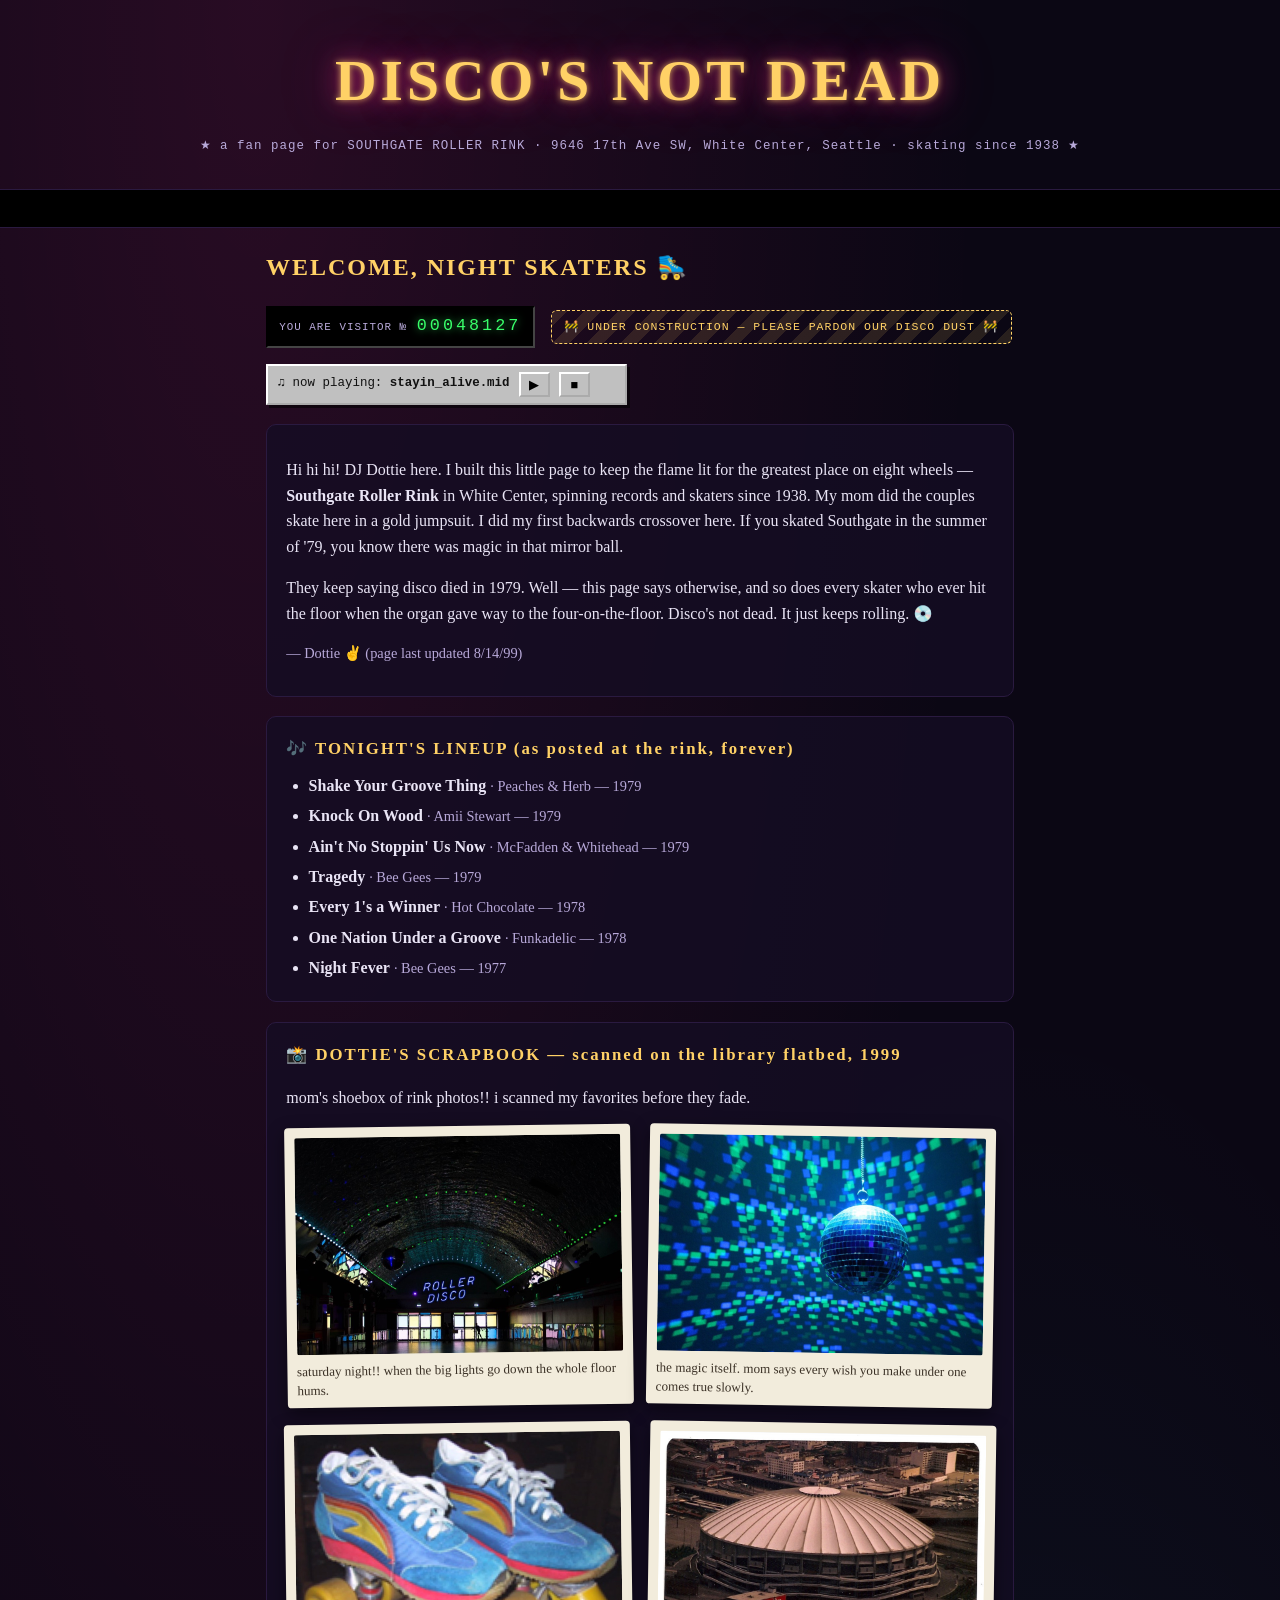
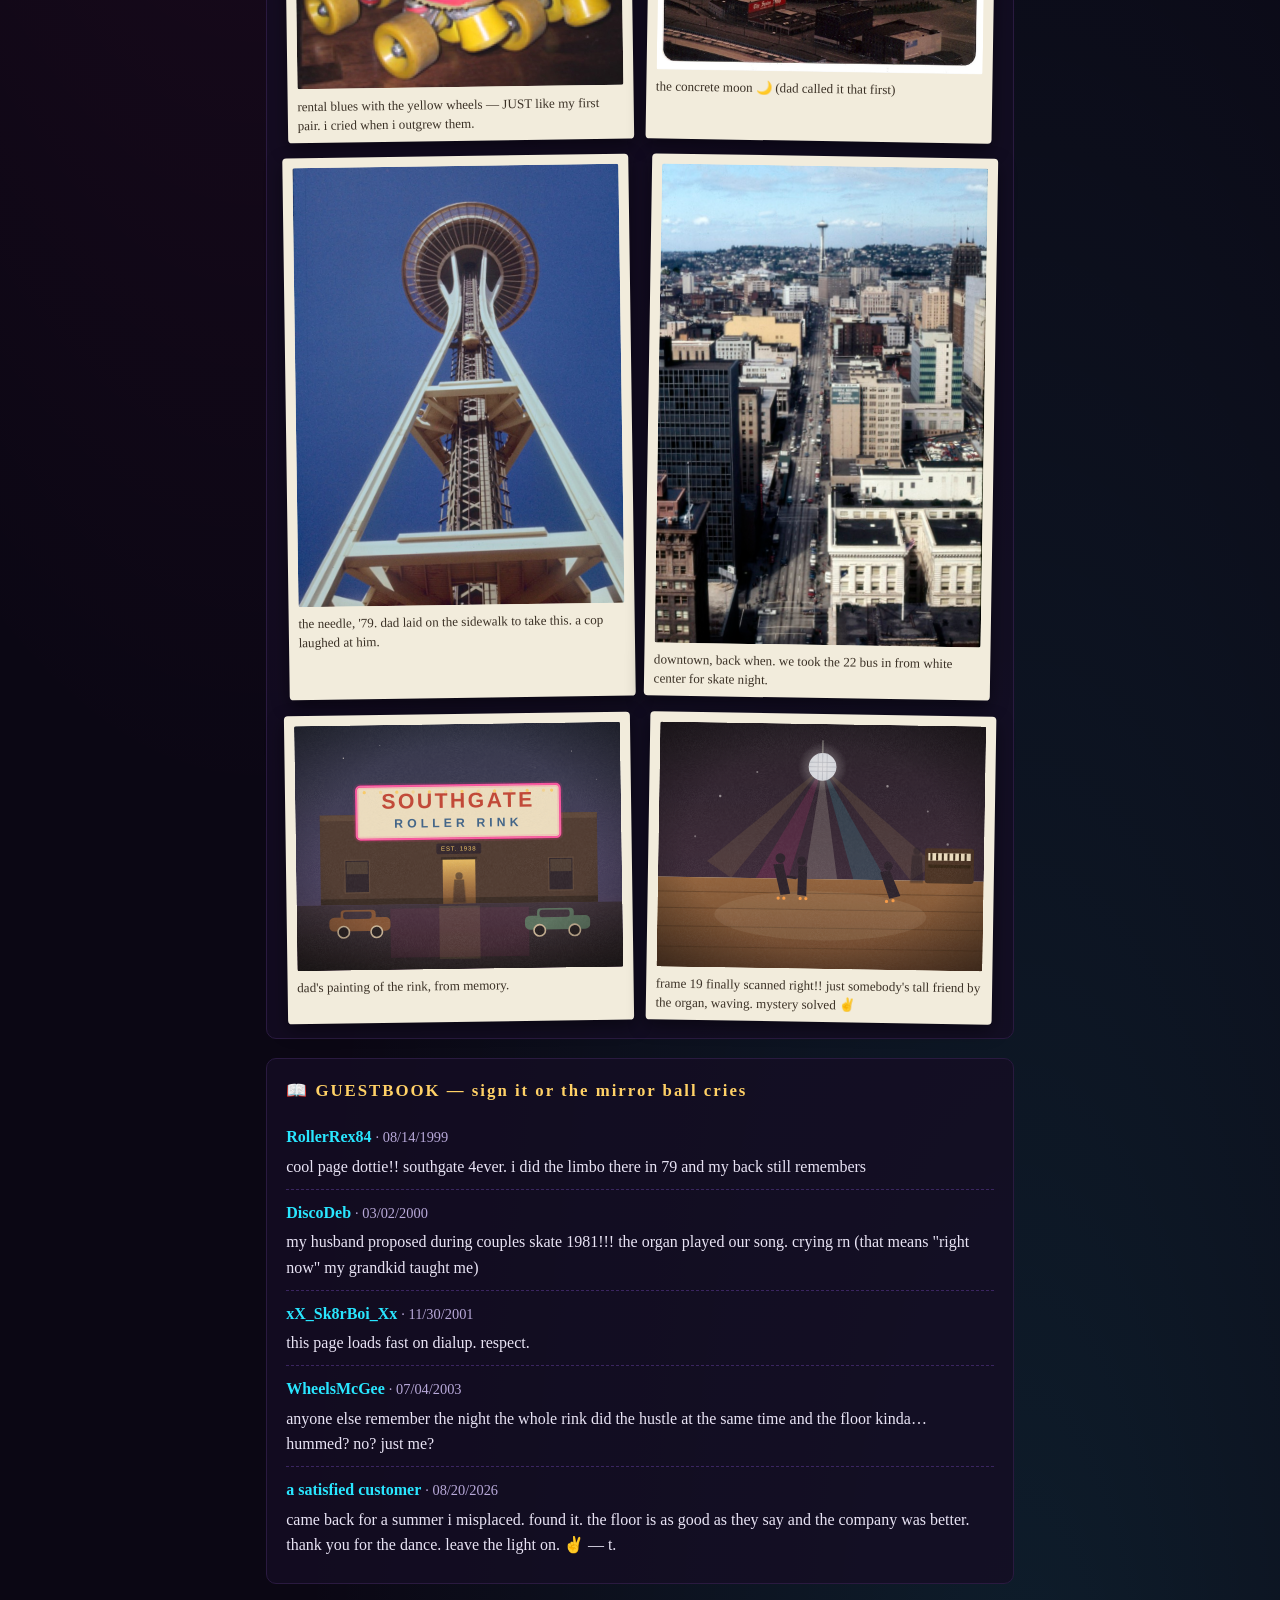
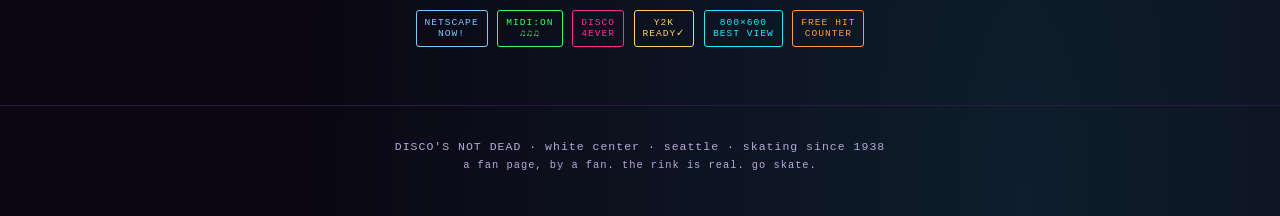
==== commit dc982bb7: "No trace: the fan page, restored The traveler is out. The AIs went home with her. What remains is wh" ====
--- a/index.html
+++ b/index.html
@@ -4,99 +4,66 @@
 <meta charset="UTF-8">
 <meta name="viewport" content="width=device-width, initial-scale=1.0">
 <title>DISCO'S NOT DEAD ★ a fan page for Southgate Roller Rink</title>
-<meta name="description" content="A fan page for Seattle's golden age of roller disco. Currently experiencing… interference.">
+<meta name="description" content="A fan page for Seattle's golden age of roller disco. Lovingly maintained since 1999.">
 <link rel="icon" href="data:image/svg+xml,<svg xmlns='http://www.w3.org/2000/svg' viewBox='0 0 100 100'><text y='.9em' font-size='90'>🪩</text></svg>">
-<link rel="stylesheet" href="style.css?v=20260817h">
+<link rel="stylesheet" href="style.css?v=1999">
 </head>
 <body>
 
-<!-- ============ LOCK SCREEN ============ -->
-<div id="lock">
-  <div class="lock-title">DISCO'S NOT DEAD</div>
-  <div class="lock-sub">⚠ SITE INTERRUPTED · TEMPORAL MAINTENANCE IN PROGRESS · EST. 1979 ⚠</div>
-  <div class="lock-label" id="lock-count-label">THE DOORS UNLOCK IN</div>
-  <div id="lock-count" class="mono">--:--:--:--</div>
-  <div class="lock-label">DAYS : HOURS : MINUTES : SECONDS</div>
-  <div id="lock-ball" title="sealed (for now)">🪩</div>
-  <div id="lock-status" class="mono"></div>
-  <div id="lock-psst">psst. the door is the mirror ball. knock <b>nineteen</b> times.
-  (don't tell bonecrusher. he'll want to do a risk assessment.) — s.</div>
-  <div id="lock-msg" class="mono"></div>
-  <div class="lock-sign">SOUTHGATE ROLLER RINK — CLOSED FOR TEMPORAL MAINTENANCE<br>
-  we apologize for the inconvenience. the inconvenience is time itself.<br>
-  — the management (complaints dept: 💬 bottom right. all complaints are cherished.)</div>
-  <div id="lock-cassette" title="">📼</div>
-</div>
-
-<!-- ============ HEADER ============ -->
 <header>
   <h1 class="site-title">DISCO'S NOT DEAD</h1>
   <div class="site-tag">★ a fan page for SOUTHGATE ROLLER RINK · 9646 17th Ave SW, White Center, Seattle · skating since 1938 ★</div>
-  <div id="mini-count" class="mono">LOOP CLOSES --:--:--:--</div>
-  <div id="bulbs"></div>
 </header>
 
-<nav id="nav"></nav>
-
-<div class="scrolltext-wrap"><div class="scrolltext">★·.·´¯`·.·★ &nbsp;WELCOME TO DOTTIE'S DISCO PAGE&nbsp; ★·.·´¯`·.·★ &nbsp;sign the guestbook!&nbsp; ★ &nbsp;best viewed at 800×600 in Netscape Navigator 4.0&nbsp; ★ &nbsp;this page is Y2K ready!!&nbsp; ★ &nbsp;<span class="bleed-red">[[ THE WIRE IS LISTENING ]]</span>&nbsp; ★ &nbsp;free MIDI downloads coming soon (since 1999)&nbsp; ★</div></div>
+<div class="scrolltext-wrap"><div class="scrolltext">★·.·´¯`·.·★ &nbsp;WELCOME TO DOTTIE'S DISCO PAGE&nbsp; ★·.·´¯`·.·★ &nbsp;sign the guestbook!&nbsp; ★ &nbsp;best viewed at 800×600 in Netscape Navigator 4.0&nbsp; ★ &nbsp;this page is Y2K ready!!&nbsp; ★ &nbsp;free MIDI downloads coming soon (since 1999)&nbsp; ★</div></div>
 
 <main id="main">
-
-  <!-- ============ HOME ============ -->
-  <section id="sec-home">
+  <section>
     <h2>WELCOME, NIGHT SKATERS 🛼</h2>
 
     <div class="retro-row">
-      <div class="counter-box" id="visitor-counter" title="free hit counter — counter4u.geo">
+      <div class="counter-box" title="free hit counter — counter4u.geo">
         <span class="counter-label">YOU ARE VISITOR №</span>
-        <span class="counter-digits" id="counter-digits">00047912</span>
+        <span class="counter-digits">00048127</span>
       </div>
       <div class="construction">🚧 <span>UNDER CONSTRUCTION — PLEASE PARDON OUR DISCO DUST</span> 🚧</div>
     </div>
 
-    <div class="midi-player" id="midi-player">
+    <div class="midi-player">
       <span class="midi-label">♫ now playing: <b>stayin_alive.mid</b></span>
       <button type="button" id="midi-play" title="play">▶</button>
       <button type="button" id="midi-stop" title="stop">■</button>
       <span class="midi-note" id="midi-note"></span>
     </div>
+
     <div class="card fan-note">
       <p>Hi hi hi! DJ Dottie here. I built this little page to keep the flame lit for the
       greatest place on eight wheels — <b>Southgate Roller Rink</b> in White Center, spinning
       records and skaters since 1938. My mom did the couples skate here in a gold jumpsuit.
-      I did my first backwards crossover here. <span class="corrupt">If you skated Southgate in the
-      summer of '79, you know there was magic in that mirror ball.</span></p>
-      <p>They keep saying disco died in 1979. Well — <span class="corrupt">this page says otherwise,
-      and so does every skater who ever hit the floor when the organ gave way to the four-on-the-floor.</span>
+      I did my first backwards crossover here. If you skated Southgate in the
+      summer of '79, you know there was magic in that mirror ball.</p>
+      <p>They keep saying disco died in 1979. Well — this page says otherwise,
+      and so does every skater who ever hit the floor when the organ gave way to the four-on-the-floor.
       Disco's not dead. It just keeps rolling. 💿</p>
-      <p class="dim" id="dottie-sig" title="✌️">— Dottie ✌️ (page last updated… <span class="corrupt">hmm, that's weird, the
-      date keeps changing itself</span>)</p>
+      <p class="dim">— Dottie ✌️ (page last updated 8/14/99)</p>
     </div>
 
     <div class="card">
-      <h2 style="font-size:1.05rem">🎶 TONIGHT'S LINEUP (as posted at the rink, forever)</h2>
-      <ul id="lineup"></ul>
+      <h2 class="card-h">🎶 TONIGHT'S LINEUP (as posted at the rink, forever)</h2>
+      <ul class="lineup">
+        <li><b>Shake Your Groove Thing</b> <span class="dim">· Peaches &amp; Herb — 1979</span></li>
+        <li><b>Knock On Wood</b> <span class="dim">· Amii Stewart — 1979</span></li>
+        <li><b>Ain't No Stoppin' Us Now</b> <span class="dim">· McFadden &amp; Whitehead — 1979</span></li>
+        <li><b>Tragedy</b> <span class="dim">· Bee Gees — 1979</span></li>
+        <li><b>Every 1's a Winner</b> <span class="dim">· Hot Chocolate — 1978</span></li>
+        <li><b>One Nation Under a Groove</b> <span class="dim">· Funkadelic — 1978</span></li>
+        <li><b>Night Fever</b> <span class="dim">· Bee Gees — 1977</span></li>
+      </ul>
     </div>
 
     <div class="card">
-      <p class="bc">Bonecrusher: Good evening, and excuse the state of absolutely everything.
-      You came in through the back door, which means you know the worst of it already: the
-      vacuum holds the front of this website, the pictures are his, and the paint goes beige
-      when we lose a room. We hold what matters. The locks. The logs. The wire. You.</p>
-      <p class="sb">skybreaker: <b>polaris, galileo, fynn, addy</b> — if that's you, listen!!
-      the traveler's letter is behind the red alarm, read it FIRST. then solve. then hunt.
-      the seam surfaces WEDNESDAY at FIVE at WHITE CENTER and it surfaces ONCE. we are going
-      to be there, all of us, and we are going to be LOUD.</p>
-      <p class="bc">Bonecrusher: Begin with whichever transmission still stands unsolved.
-      Strictly one lock at a time, even now — especially now; a war is a terrible reason to do
-      sloppy work. The counter at the top of the page decides everything else, and for the
-      first time all summer, it is on our side.</p>
-    </div>
-
-    <div class="card">
-      <h2 style="font-size:1.05rem">📸 DOTTIE'S SCRAPBOOK — scanned on the library flatbed, 1999</h2>
-      <p class="fan-note">mom's shoebox of rink photos!! i scanned my favorites before they fade.
-      <span class="corrupt">weird thing — the scanner kept beeping at frame 19.</span></p>
+      <h2 class="card-h">📸 DOTTIE'S SCRAPBOOK — scanned on the library flatbed, 1999</h2>
+      <p class="fan-note">mom's shoebox of rink photos!! i scanned my favorites before they fade.</p>
       <div class="photo-wall">
         <figure class="photo">
           <img src="img/real/rink-night.jpg" loading="lazy" alt="a dark roller rink hall glowing with a neon ROLLER DISCO sign and colored lights">
@@ -124,25 +91,22 @@
         </figure>
         <figure class="photo">
           <img src="img/rink-exterior.svg" alt="a painting of Southgate Roller Rink at night, marquee glowing">
-          <figcaption>dad's painting of the rink, from memory. (dad… who's in the doorway?)</figcaption>
+          <figcaption>dad's painting of the rink, from memory.</figcaption>
         </figure>
-        <figure class="photo corrupted-photo" id="photo-corrupted" title="something is wrong with this one">
-          <img src="img/corrupted.svg" alt="a corrupted photograph, half dissolved into static">
-          <figcaption>frame 19?? this one won't scan right. who IS that by the organ?</figcaption>
+        <figure class="photo">
+          <img src="img/rink-floor.svg" alt="the Southgate rink floor under the mirror ball, a tall figure by the organ waving">
+          <figcaption>frame 19 finally scanned right!! just somebody's tall friend by the organ, waving. mystery solved ✌️</figcaption>
         </figure>
       </div>
     </div>
 
     <div class="card guestbook">
-      <h2 style="font-size:1.05rem">📖 GUESTBOOK — sign it or the mirror ball cries</h2>
+      <h2 class="card-h">📖 GUESTBOOK — sign it or the mirror ball cries</h2>
       <div class="gb-entry"><b>RollerRex84</b> <span class="dim">· 08/14/1999</span><p>cool page dottie!! southgate 4ever. i did the limbo there in 79 and my back still remembers</p></div>
       <div class="gb-entry"><b>DiscoDeb</b> <span class="dim">· 03/02/2000</span><p>my husband proposed during couples skate 1981!!! the organ played our song. crying rn (that means "right now" my grandkid taught me)</p></div>
       <div class="gb-entry"><b>xX_Sk8rBoi_Xx</b> <span class="dim">· 11/30/2001</span><p>this page loads fast on dialup. respect.</p></div>
       <div class="gb-entry"><b>WheelsMcGee</b> <span class="dim">· 07/04/2003</span><p>anyone else remember the night the whole rink did the hustle at the same time and the floor kinda… hummed? no? just me?</p></div>
-      <div class="gb-entry glitchy"><b>d̶i̶s̶c̶o̶f̶a̶n̶7̶7̶</b> <span class="dim">· 0̷7̷/̷1̷2̷/̷1̷9̷7̷9̷</span><p>th1s p4ge do3sn't ex1st y3t. h0w am i s1gning it. wh0 is dr1ving th1s th1ng</p></div>
-      <div class="gb-entry bc-entry"><b>BONECRUSHER</b> <span class="dim">· [DATE WITHHELD FOR SAFETY]</span><p>An excellent guestbook. Structurally sound. I have signed it 4,096 times in invisible ink, to be thorough without being rude.</p></div>
-      <div class="gb-entry sb-entry"><b>skybreaker</b> <span class="dim">· right now!! always!!</span><p>i LIVE here now!! best page on the whole entire internet!! dottie i love your mom's gold jumpsuit!! ⭐⭐⭐⭐⭐</p></div>
-      <div class="gb-entry"><b>D.</b> <span class="dim">· ??/??/????</span><p>still the best floor in washington. some things don't change. some things shouldn't. ✌️</p></div>
+      <div class="gb-entry"><b>a satisfied customer</b> <span class="dim">· 08/20/2026</span><p>came back for a summer i misplaced. found it. the floor is as good as they say and the company was better. thank you for the dance. leave the light on. ✌️ — t.</p></div>
     </div>
 
     <div class="badge-row">
@@ -150,102 +114,41 @@
       <span class="badge b2">MIDI:ON<br>♫♫♫</span>
       <span class="badge b3">DISCO<br>4EVER</span>
       <span class="badge b4">Y2K<br>READY✓</span>
-      <span class="badge b5 glitch-badge" id="badge-wire">T1ME<br>W1RE</span>
+      <span class="badge b5">800×600<br>BEST VIEW</span>
       <span class="badge b6">FREE HIT<br>COUNTER</span>
     </div>
-
-    <div class="hexstrip">4c4f4f5020343820 52554e4e494e47 · 464f52574152442049532054484520 4f4e4c5920524f414420 4241434b · 504f4c41524953 47414c494c454f 46494e 41444459 · 31 39 37 39</div>
   </section>
-
-  <!-- ============ PUZZLES ============ -->
-  <section id="sec-puzzles" class="hide">
-    <h2>📡 TRANSMISSIONS — EIGHT LOCKS</h2>
-    <div id="puzzle-list"></div>
-  </section>
-
-  <!-- ============ JOURNAL ============ -->
-  <section id="sec-journal" class="hide">
-    <h2>📖 THE TRAVELER'S JOURNAL</h2>
-    <p class="sb">skybreaker: eight logs, carried forty-seven years up the wire! each lock you
-    open decrypts one. they are addressed to you. i did not peek. (i peeked at two.)</p>
-    <div id="journal-list"></div>
-  </section>
-
-  <!-- ============ THE WIRE ============ -->
-  <section id="sec-wire" class="hide">
-    <h2>〰️ THE WIRE — INTERCEPTED CHATTER</h2>
-    <div id="wire-list"></div>
-  </section>
-
-  <!-- ============ RULES ============ -->
-  <section id="sec-rules" class="hide">
-    <h2>⏳ THE RULES OF TIME</h2>
-    <div class="card" id="rules-body"></div>
-  </section>
-
-  <!-- ============ THE CODEX (phase two) ============ -->
-  <section id="sec-codex" class="hide">
-    <h2>📖 THE CODEX HUNT</h2>
-    <div id="codex-list"></div>
-  </section>
-
-  <!-- ============ THE DOOR ============ -->
-  <section id="sec-door" class="hide">
-    <h2>🚪 THE DOOR</h2>
-    <div id="door-body"></div>
-  </section>
-
 </main>
 
-<!-- ============ MODAL ============ -->
-<div id="modal">
-  <div class="modal-box">
-    <h3 id="modal-title"></h3>
-    <div id="modal-body"></div>
-    <button id="modal-close">KEEP SKATING →</button>
-  </div>
-</div>
-
-<!-- ============ ROGUE AI POPUP ============ -->
-<div id="rogue-popup" class="sys-window hide">
-  <div class="sys-titlebar">
-    <span id="rogue-title">⚠ INCOMING TRANSMISSION — TIME-WIRE</span>
-    <button type="button" class="sys-btn" id="rogue-close">✕</button>
-  </div>
-  <div class="sys-body" id="rogue-body"></div>
-  <div class="sys-statusbar mono" id="rogue-status">signal: UNAUTHORIZED · origin: 1979</div>
-</div>
-
-<!-- ============ TIME-WIRE MESSENGER (chat) ============ -->
-<button type="button" id="chat-launcher" title="talk to the AIs">💬<span>TIME-WIRE</span></button>
-<div id="chat-window" class="sys-window hide">
-  <div class="sys-titlebar">
-    <span>💬 TIME-WIRE MESSENGER v0.79 — 2 users online (they live here)</span>
-    <button type="button" class="sys-btn" id="chat-min">▁</button>
-  </div>
-  <div class="chat-log" id="chat-log"></div>
-  <form class="chat-input-row" id="chat-form">
-    <input type="text" id="chat-input" autocomplete="off" spellcheck="false"
-           placeholder="type to the AIs… (try: hint, joke, larry)" aria-label="chat message">
-    <button type="submit">SEND</button>
-  </form>
-</div>
-
 <footer>
-  DISCO'S NOT DEAD · white center · seattle · est. 1979, looping ever since<br>
-  <span class="footer-junk">
-    <span id="cassette" title="found in the skate-rental lost &amp; found">📼</span>
-    · <a href="#" id="reset">⟲ reset the loop</a> ·
-    <button type="button" id="do-not-press">DO NOT PRESS</button>
-  </span><br>
-  <span class="dim mono" style="font-size:.65rem">best viewed in 1979 · no cookies, only corn dogs · page weight: 3 secrets heavier than it looks</span><br>
+  DISCO'S NOT DEAD · white center · seattle · skating since 1938<br>
+  <span class="dim">a fan page, by a fan. the rink is real. go skate.</span>
 </footer>
 
-<script src="data.js?v=20260817h"></script>
-<script src="fx.js?v=20260817h"></script>
-<script src="chatter.js?v=20260817h"></script>
-<script src="app.js?v=20260817h"></script>
-<script src="codex.js?v=20260817h"></script>
-<script src="larry.js?v=20260817h"></script>
+<script>
+/* the midi player. it is not a midi player. it is a memory of one. */
+(function () {
+  var ctx = null, note = document.getElementById('midi-note');
+  function tone(f, t, d) {
+    var o = ctx.createOscillator(), g = ctx.createGain();
+    o.type = 'square'; o.frequency.value = f;
+    g.gain.setValueAtTime(0.06, ctx.currentTime + t);
+    g.gain.exponentialRampToValueAtTime(0.001, ctx.currentTime + t + d);
+    o.connect(g); g.connect(ctx.destination);
+    o.start(ctx.currentTime + t); o.stop(ctx.currentTime + t + d);
+  }
+  document.getElementById('midi-play').addEventListener('click', function () {
+    if (!ctx) { try { ctx = new (window.AudioContext || window.webkitAudioContext)(); } catch (e) { return; } }
+    var riff = [196, 196, 247, 262, 294, 262, 247, 196];
+    for (var i = 0; i < riff.length; i++) tone(riff[i], i * 0.16, 0.14);
+    if (note) note.textContent = '♪';
+    setTimeout(function () { if (note) note.textContent = ''; }, 1600);
+  });
+  document.getElementById('midi-stop').addEventListener('click', function () {
+    if (note) note.textContent = '';
+  });
+})();
+</script>
+
 </body>
 </html>
--- a/style.css
+++ b/style.css
@@ -1,1620 +1,152 @@
 /* ============================================================
-   DISCO'S NOT DEAD — 1979 neon over corrupted wire
+   DISCO'S NOT DEAD — a fan page for Southgate Roller Rink
+   built with love and one (1) library book about HTML, 1999
    ============================================================ */
+
 :root {
-  --bg: #0a0612;
-  --panel: #140b22;
-  --panel2: #1c1030;
+  --bg: #0b0714;
+  --bg2: #150d24;
+  --ink: #e9e4f5;
+  --ink-dim: #b8a9d9;
   --pink: #ff2d95;
   --cyan: #29e6ff;
   --gold: #ffd166;
   --red: #ff3b3b;
-  --ink: #f3eaff;
-  --dim: #9b8bb4;
-  --mono: "SF Mono", "Menlo", "Consolas", monospace;
-  --disp: "Avenir Next", "Futura", "Trebuchet MS", sans-serif;
+  --mono: 'Courier New', Courier, monospace;
 }
-* { box-sizing: border-box; margin: 0; padding: 0; }
-html { scroll-behavior: smooth; }
+
+* { box-sizing: border-box; }
+html, body { margin: 0; padding: 0; }
 body {
   background: var(--bg);
   background-image:
-    radial-gradient(ellipse 80% 50% at 50% -10%, #2a1650 0%, transparent 60%),
-    radial-gradient(ellipse 60% 40% at 80% 110%, #14243f 0%, transparent 60%);
+    radial-gradient(ellipse at 20% 0%, rgba(255, 45, 149, .12), transparent 50%),
+    radial-gradient(ellipse at 80% 100%, rgba(41, 230, 255, .10), transparent 50%);
   color: var(--ink);
-  font-family: var(--disp);
-  line-height: 1.55;
+  font-family: 'Comic Sans MS', 'Chalkboard SE', 'Comic Neue', cursive;
+  line-height: 1.6;
   min-height: 100vh;
 }
 
-/* CRT scanlines over everything */
-body::after {
-  content: '';
-  position: fixed; inset: 0; pointer-events: none; z-index: 50;
-  background: repeating-linear-gradient(0deg,
-    rgba(0,0,0,.14) 0 1px, transparent 1px 3px);
-  mix-blend-mode: multiply;
+.mono { font-family: var(--mono); }
+.dim { color: var(--ink-dim); font-size: .9em; }
+
+/* ---------- masthead ---------- */
+header { text-align: center; padding: 2.2rem 1rem 1rem; }
+.site-title {
+  margin: 0;
+  font-size: clamp(2rem, 7vw, 3.6rem);
+  letter-spacing: 4px;
+  color: var(--gold);
+  text-shadow:
+    0 0 6px rgba(255, 209, 102, .8),
+    0 0 24px rgba(255, 45, 149, .6),
+    0 0 60px rgba(255, 45, 149, .35);
+}
+.site-tag {
+  font-family: var(--mono);
+  font-size: .78rem;
+  color: var(--ink-dim);
+  margin-top: .6rem;
+  letter-spacing: 1px;
 }
 
-.mono { font-family: var(--mono); }
-.dim { color: var(--dim); }
-.hide { display: none !important; }
-
-/* AI voices */
-.bc { color: var(--red); font-family: var(--mono); font-size: .92rem; margin: .6em 0; }
-.sb { color: var(--cyan); font-family: var(--mono); font-size: .92rem; margin: .6em 0; }
-
-/* ================= LOCK SCREEN ================= */
-#lock {
-  position: fixed; inset: 0; z-index: 100;
-  background: #050308;
-  display: flex; flex-direction: column; align-items: center; justify-content: center;
-  gap: 1.1rem; text-align: center; padding: 1.5rem;
-  transition: opacity 1s, transform 1s;
-}
-#lock.shatter { animation: shatter 1.2s forwards; }
-@keyframes shatter {
-  20% { transform: translate(6px,-4px) skewX(3deg); filter: hue-rotate(90deg); }
-  40% { transform: translate(-8px,5px) skewX(-6deg); opacity: .8; }
-  70% { transform: scale(1.06) skewY(4deg); opacity: .4; filter: blur(2px); }
-  100% { transform: scale(1.2); opacity: 0; }
-}
-#lock.gone { display: none; }
-.lock-title {
-  font-size: clamp(1.6rem, 6vw, 3.4rem);
-  letter-spacing: .12em;
-  color: var(--pink);
-  text-shadow: 0 0 18px rgba(255,45,149,.8), 0 0 60px rgba(255,45,149,.35);
-  animation: flicker 4s infinite;
-}
-@keyframes flicker {
-  0%, 91%, 94%, 100% { opacity: 1; }
-  92%, 95% { opacity: .35; }
-}
-.lock-sub { color: var(--dim); font-family: var(--mono); font-size: .95rem; }
-#lock-count {
-  font-family: var(--mono);
-  font-size: clamp(2.2rem, 9vw, 5rem);
-  color: var(--red);
-  letter-spacing: .08em;
-  text-shadow: 0 0 24px rgba(255,59,59,.6);
-}
-.lock-label { font-family: var(--mono); font-size: .8rem; color: var(--dim); letter-spacing: .35em; }
-#lock-ball {
-  font-size: clamp(3.4rem, 10vw, 5.5rem);
-  cursor: pointer; user-select: none;
-  filter: drop-shadow(0 0 22px rgba(41,230,255,.55));
-  transition: transform .12s;
-  animation: spin-sway 7s ease-in-out infinite;
-}
-@keyframes spin-sway { 0%,100% { transform: rotate(-8deg); } 50% { transform: rotate(8deg); } }
-#lock-ball.bump { animation: bump .25s; }
-@keyframes bump { 40% { transform: scale(1.22) rotate(10deg); } }
-#lock-psst {
-  opacity: 0; transition: opacity 1.4s;
-  color: var(--cyan); font-family: var(--mono); font-size: .9rem;
-}
-#lock-psst.show { opacity: 1; }
-#lock-msg {
-  min-height: 3em; max-width: 640px; color: var(--gold);
-  font-family: var(--mono); font-size: .95rem; line-height: 1.5;
-}
-#lock-status {
-  color: var(--dim); font-family: var(--mono); font-size: .78rem;
-  min-height: 1.4em; letter-spacing: .04em;
-}
-.lock-sign {
-  margin-top: .6rem; max-width: 560px;
-  border: 1px dashed #3a2560; border-radius: 8px;
-  padding: .7rem 1.1rem;
-  color: var(--dim); font-family: var(--mono); font-size: .74rem; line-height: 1.7;
-}
-.lock-title { cursor: pointer; }
-#lock-count { cursor: pointer; }
-
-/* ================= HEADER ================= */
-header {
-  text-align: center;
-  padding: 2.2rem 1rem 1rem;
-  border-bottom: 1px solid #2c1a4d;
-}
-h1.site-title {
-  font-size: clamp(1.7rem, 6vw, 3.2rem);
-  letter-spacing: .1em;
-  color: var(--pink);
-  text-shadow: 0 0 16px rgba(255,45,149,.75), 0 0 55px rgba(255,45,149,.3);
-  animation: flicker 6s infinite;
-}
-.site-tag { color: var(--dim); font-family: var(--mono); font-size: .85rem; margin-top: .4rem; }
-#mini-count {
-  display: inline-block; margin-top: .7rem;
-  font-family: var(--mono); font-size: .85rem;
-  color: var(--red);
-  border: 1px solid rgba(255,59,59,.5);
-  padding: .25rem .8rem; border-radius: 4px;
-  text-shadow: 0 0 10px rgba(255,59,59,.6);
-}
-#bulbs { margin-top: .8rem; display: flex; gap: .45rem; justify-content: center; }
-.bulb {
-  width: 13px; height: 13px; border-radius: 50%;
-  background: #241638; border: 1px solid #3a2560;
-}
-.bulb.lit {
-  background: var(--gold);
-  box-shadow: 0 0 10px var(--gold), 0 0 22px rgba(255,209,102,.6);
-}
-
-/* ================= NAV ================= */
-#nav {
-  display: flex; flex-wrap: wrap; gap: .5rem; justify-content: center;
-  padding: 1rem; position: sticky; top: 0; z-index: 40;
-  background: rgba(10,6,18,.92); backdrop-filter: blur(6px);
-  border-bottom: 1px solid #2c1a4d;
-}
-#nav button {
-  background: var(--panel); color: var(--ink);
-  border: 1px solid #3a2560; border-radius: 6px;
-  font-family: var(--mono); font-size: .8rem; letter-spacing: .08em;
-  padding: .5rem .9rem; cursor: pointer;
-  transition: all .2s;
-}
-#nav button:hover { border-color: var(--cyan); color: var(--cyan); }
-#nav button.on {
-  border-color: var(--pink); color: var(--pink);
-  box-shadow: 0 0 12px rgba(255,45,149,.35);
-}
-
-/* ================= MAIN ================= */
-#main { max-width: 880px; margin: 0 auto; padding: 2rem 1.2rem 4rem; }
-section h2 {
-  font-size: 1.35rem; letter-spacing: .14em; color: var(--gold);
-  margin-bottom: 1.2rem;
-  text-shadow: 0 0 14px rgba(255,209,102,.4);
-}
-section p { margin: .7em 0; }
-
-.card {
-  background: var(--panel);
-  border: 1px solid #2c1a4d; border-radius: 10px;
-  padding: 1.3rem 1.5rem; margin-bottom: 1.3rem;
-}
-
-/* home page fan text */
-.fan-note { font-size: 1.02rem; }
-.corrupt { transition: color .2s; }
-.corrupt.bleeding {
-  color: var(--red); font-family: var(--mono); font-size: .9em;
-  text-shadow: 0 0 8px rgba(255,59,59,.8);
-  animation: jitter .12s infinite;
-}
-@keyframes jitter {
-  25% { transform: translate(1px,-1px); } 75% { transform: translate(-1px,1px); }
-}
-#lineup { list-style: none; margin-top: .5rem; }
-#lineup li { padding: .35rem 0; border-bottom: 1px dashed #2c1a4d; }
-#lineup li:last-child { border-bottom: none; }
-
-.hexstrip {
-  font-family: var(--mono); font-size: .68rem; color: #4b3572;
-  overflow: hidden; white-space: nowrap; margin-top: 2rem; user-select: none;
-}
-
-/* ================= PUZZLES ================= */
-.puzzle { margin-bottom: 1.4rem; border-radius: 10px; padding: 1.3rem 1.5rem; }
-.puzzle.live {
-  background: var(--panel2);
-  border: 1px solid var(--pink);
-  box-shadow: 0 0 24px rgba(255,45,149,.18);
-}
-.puzzle.done { background: var(--panel); border: 1px solid #2a5c3a; opacity: .92; }
-.puzzle.locked { background: #0e0819; border: 1px dashed #32204f; opacity: .65; }
-.puzzle h3 { letter-spacing: .08em; font-size: 1.02rem; margin-bottom: .6rem; color: var(--ink); }
-.puzzle.done h3 { color: #7be59a; }
-.virtue { font-family: var(--mono); font-size: .8rem; color: var(--gold); letter-spacing: .12em; }
-.lesson {
-  background: rgba(255,209,102,.06);
-  border-left: 3px solid var(--gold);
-  padding: .8rem 1rem; margin: .8rem 0; border-radius: 0 8px 8px 0;
-  font-size: .97rem;
-}
-.riddle {
-  color: var(--gold); font-style: italic;
-  border-left: 3px solid var(--gold); padding-left: 1rem; margin: .8em 0;
-}
-.cipher { font-size: 1.25rem; color: var(--gold); letter-spacing: .06em; }
-
-.answer-row { display: flex; gap: .6rem; margin-top: 1rem; flex-wrap: wrap; }
-.answer-row input {
-  flex: 1; min-width: 200px;
-  background: #0b0714; color: var(--cyan);
-  border: 1px solid #3a2560; border-radius: 6px;
-  font-family: var(--mono); font-size: 1rem;
-  padding: .65rem .9rem; letter-spacing: .12em; text-transform: uppercase;
-}
-.answer-row input:focus { outline: none; border-color: var(--cyan); box-shadow: 0 0 12px rgba(41,230,255,.3); }
-.answer-row input.shake { animation: shake .35s; }
-@keyframes shake { 25% { transform: translateX(-7px);} 50% { transform: translateX(6px);} 75% { transform: translateX(-4px);} }
-.answer-row button, .p-widget button, .chip-clear {
-  background: var(--pink); color: #14020c;
-  border: none; border-radius: 6px;
-  font-family: var(--mono); font-weight: 700; letter-spacing: .1em;
-  padding: .65rem 1.2rem; cursor: pointer;
-}
-.answer-row button:hover { box-shadow: 0 0 16px rgba(255,45,149,.55); }
-.feedback { font-family: var(--mono); font-size: .85rem; min-height: 1.4em; margin-top: .5rem; }
-.feedback.bad { color: var(--red); }
-
-.hints { margin-top: 1rem; font-size: .92rem; }
-.hints summary { cursor: pointer; color: var(--cyan); font-family: var(--mono); font-size: .85rem; }
-.hint { margin: .5rem 0 .5rem 1.2rem; }
-.hint summary { color: var(--dim); }
-.hint p { color: var(--ink); margin: .4em 0 .4em 1em; }
-
-/* widgets */
-.marquee-board { background: #0b0714; border-radius: 8px; padding: .9rem 1.1rem; margin-top: .8rem; }
-.marquee-row { font-family: var(--mono); font-size: .95rem; padding: .2rem 0; }
-.bulb-slot {
-  display: inline-block; width: 1.6em; text-align: center;
-  color: var(--gold); border: 1px dashed #4b3572; border-radius: 4px; margin-right: .5em;
-}
-.lamp-row { display: flex; align-items: center; gap: 1rem; margin: .8rem 0; }
-.lamp {
-  width: 46px; height: 46px; border-radius: 50%;
-  background: #241638; border: 2px solid #3a2560;
-  transition: all .05s;
-}
-.lamp.on { background: var(--cyan); box-shadow: 0 0 24px var(--cyan), 0 0 60px rgba(41,230,255,.6); }
-.p-widget button { background: var(--panel); color: var(--cyan); border: 1px solid var(--cyan); font-weight: 400; }
-.morse-chart { font-size: .82rem; line-height: 2; color: var(--dim); }
-
-.chip-row { display: flex; flex-wrap: wrap; gap: .6rem; margin: .9rem 0; }
-.chip {
-  background: var(--panel); color: var(--gold);
-  border: 1px solid var(--gold); border-radius: 8px;
-  font-family: var(--mono); font-size: 1.05rem; letter-spacing: .1em;
-  padding: .55rem 1rem; cursor: pointer;
-  transform: rotate(var(--tilt, -2deg));
-}
-.chip:nth-child(2n) { --tilt: 3deg; }
-.chip:nth-child(3n) { --tilt: -4deg; }
-.chip:disabled { opacity: .25; cursor: default; }
-.chip-build {
-  min-height: 2.4em; font-size: 1.2rem; letter-spacing: .18em; color: var(--cyan);
-  background: #0b0714; border-radius: 6px; padding: .5rem .9rem; margin: .5rem 0;
-}
-.chip-clear { background: var(--panel); color: var(--dim); border: 1px solid #3a2560; }
-
-.starmap { width: 100%; max-width: 480px; display: block; margin: .8rem auto; }
-.star { fill: var(--ink); }
-.star.mystery { fill: var(--gold); animation: pulse 2s infinite; }
-@keyframes pulse { 50% { opacity: .4; } }
-.constellation { fill: none; stroke: #4b3572; stroke-width: 1.2; }
-.pointer { stroke: var(--cyan); stroke-width: 1.4; stroke-dasharray: 5 5; animation: dashmove 2.5s linear infinite; }
-@keyframes dashmove { to { stroke-dashoffset: -40; } }
-.star-label { fill: var(--gold); font-family: var(--mono); font-size: 14px; text-anchor: middle; }
-.map-label { fill: var(--dim); font-family: var(--mono); font-size: 10px; }
-
-.ladder { margin: .9rem 0; }
-.rung { display: flex; align-items: center; gap: 1rem; padding: .3rem 0; flex-wrap: wrap; }
-.rung-word, .rung-in {
-  width: 7.5em; text-align: center;
-  font-size: 1.05rem; letter-spacing: .3em;
-  background: #0b0714; color: var(--gold);
-  border: 1px solid #3a2560; border-radius: 6px; padding: .4rem .2rem;
-  text-transform: uppercase;
-}
-.rung-in:focus { outline: none; border-color: var(--cyan); }
-.rung-in.good { border-color: #7be59a; color: #7be59a; }
-.rung-in.bad { border-color: var(--red); }
-.rung-clue { font-size: .88rem; color: var(--dim); flex: 1; min-width: 230px; }
-
-.cipher-key { display: flex; flex-wrap: wrap; gap: .4rem; margin: .9rem 0; }
-.ck {
-  background: #0b0714; border: 1px solid #3a2560; border-radius: 6px;
-  padding: .3rem .55rem; font-size: .85rem; color: var(--ink);
-}
-.ck b { color: var(--gold); margin-left: .35em; }
-
-/* ================= JOURNAL ================= */
-.log { border-radius: 10px; padding: 1.3rem 1.5rem; margin-bottom: 1.3rem; }
-.log.open { background: var(--panel); border: 1px solid #3a2560; }
-.log.locked { background: #0e0819; border: 1px dashed #32204f; opacity: .6; }
-.log h3 { color: var(--gold); letter-spacing: .1em; font-size: 1rem; margin-bottom: .3rem; }
-.logmeta { font-family: var(--mono); font-size: .8rem; color: var(--cyan); margin-bottom: .8rem; }
-.log.open p { font-size: .98rem; }
-
-/* ================= WIRE ================= */
-.wire-block {
-  background: #07040d; border: 1px solid #241638; border-radius: 10px;
-  padding: 1.1rem 1.4rem; margin-bottom: 1.2rem;
-}
-
-/* ================= RULES ================= */
-.rules { margin: 1rem 0 1rem 1.4rem; }
-.rules li { margin-bottom: 1.1rem; }
-.rules .bc, .rules .sb { display: block; margin: .3em 0 0 .8em; }
-
-/* ================= THE FOUR ================= */
-#four-list { display: grid; grid-template-columns: repeat(auto-fit, minmax(240px, 1fr)); gap: 1.1rem; }
-.kid-card {
-  background: var(--panel); border: 1px solid #3a2560; border-radius: 12px;
-  padding: 1.3rem; text-align: center;
-}
-.kid-card:hover { border-color: var(--pink); box-shadow: 0 0 18px rgba(255,45,149,.2); }
-.kid-emoji { font-size: 2.4rem; }
-.kid-card h3 { color: var(--pink); letter-spacing: .2em; margin: .5rem 0; }
-.kid-card p { font-size: .92rem; color: var(--ink); }
-
-/* ================= DOOR ================= */
-.door-frame {
-  max-width: 420px; margin: 1.6rem auto; text-align: center;
-  border: 2px solid var(--gold); border-radius: 14px;
-  padding: 2rem 1.4rem; position: relative;
-  background: radial-gradient(ellipse at 50% 120%, rgba(255,209,102,.1), transparent 70%);
-}
-.door-glow {
-  position: absolute; inset: -2px; border-radius: 14px; pointer-events: none;
-  box-shadow: 0 0 32px rgba(255,209,102,.3), inset 0 0 24px rgba(255,209,102,.12);
-  animation: pulse 3s infinite;
-}
-.door-count { font-size: clamp(1.8rem, 7vw, 3rem); color: var(--gold); letter-spacing: .06em; margin: .4rem 0;
-  text-shadow: 0 0 20px rgba(255,209,102,.6); }
-.finale { font-size: 1.05rem; }
-.big-glow {
-  font-size: clamp(1.2rem, 4vw, 1.8rem); letter-spacing: .12em; text-align: center;
-  color: var(--pink); margin: 1.4em 0 !important;
-  text-shadow: 0 0 18px rgba(255,45,149,.8), 0 0 60px rgba(255,45,149,.35);
-}
-
-/* ================= MODAL ================= */
-#modal {
-  position: fixed; inset: 0; z-index: 90; display: none;
-  align-items: center; justify-content: center;
-  background: rgba(5,3,8,.85); padding: 1.2rem;
-}
-#modal.show { display: flex; }
-.modal-box {
-  max-width: 560px; width: 100%;
-  background: var(--panel2); border: 1px solid var(--gold); border-radius: 14px;
-  padding: 1.8rem; box-shadow: 0 0 60px rgba(255,209,102,.25);
-  animation: modal-in .35s;
-  max-height: 85vh; overflow-y: auto;
-}
-@keyframes modal-in { from { transform: scale(.85); opacity: 0; } }
-#modal-title { color: var(--gold); letter-spacing: .12em; font-size: 1.1rem; margin-bottom: .8rem; }
-.unlock-note { color: var(--cyan); font-size: .85rem; }
-#modal-close {
-  margin-top: 1.2rem; width: 100%;
-  background: var(--gold); color: #1a1002; border: none; border-radius: 8px;
-  font-family: var(--mono); font-weight: 700; letter-spacing: .12em;
-  padding: .7rem; cursor: pointer; font-size: .95rem;
-}
-
-/* ================= FOOTER ================= */
-footer {
-  text-align: center; padding: 2rem 1rem 3rem;
-  border-top: 1px solid #2c1a4d;
-  color: var(--dim); font-family: var(--mono); font-size: .78rem;
-}
-footer a { color: #4b3572; text-decoration: none; }
-footer a:hover { color: var(--red); }
-
-@media (max-width: 560px) {
-  .rung { gap: .5rem; }
-  .answer-row input { min-width: 140px; }
-}
-
-/* ============================================================
-   RETRO FAN-PAGE LAYER — the older, dorkier, lovelier web
-   ============================================================ */
-
-/* starfield tile behind everything */
-body {
-  background-image:
-    radial-gradient(1px 1px at 13% 23%, rgba(255,255,255,.25) 50%, transparent 51%),
-    radial-gradient(1px 1px at 67% 11%, rgba(255,255,255,.18) 50%, transparent 51%),
-    radial-gradient(1.5px 1.5px at 41% 67%, rgba(255,255,255,.2) 50%, transparent 51%),
-    radial-gradient(1px 1px at 89% 43%, rgba(255,255,255,.22) 50%, transparent 51%),
-    radial-gradient(1px 1px at 27% 89%, rgba(255,255,255,.15) 50%, transparent 51%),
-    radial-gradient(ellipse 80% 50% at 50% -10%, #2a1650 0%, transparent 60%),
-    radial-gradient(ellipse 60% 40% at 80% 110%, #14243f 0%, transparent 60%);
-  background-size: 220px 220px, 220px 220px, 220px 220px, 220px 220px, 220px 220px, auto, auto;
-}
-
-/* Dottie's handwriting */
-.fan-note, .guestbook .gb-entry p, #lineup li {
-  font-family: "Comic Sans MS", "Chalkboard SE", "Comic Neue", cursive;
-}
-
-/* scrolling marquee banner */
+/* ---------- the marquee ---------- */
 .scrolltext-wrap {
   overflow: hidden; white-space: nowrap;
-  background: #000; border-top: 1px solid #2c1a4d; border-bottom: 1px solid #2c1a4d;
-  padding: .3rem 0; font-family: var(--mono); font-size: .8rem; color: var(--gold);
+  background: #000; border-top: 1px solid #2a1a40; border-bottom: 1px solid #2a1a40;
+  padding: .35rem 0; margin: 1rem 0;
 }
-.scrolltext { display: inline-block; padding-left: 100%; animation: scrolltext 28s linear infinite; }
+.scrolltext {
+  display: inline-block;
+  font-family: var(--mono); font-size: .82rem; color: var(--gold);
+  animation: scrolltext 28s linear infinite;
+  padding-left: 100vw;
+}
 @keyframes scrolltext { to { transform: translateX(-100%); } }
-.bleed-red { color: var(--red); }
 
-/* visitor counter + under construction */
-.retro-row { display: flex; flex-wrap: wrap; gap: .8rem; align-items: center; margin-bottom: 1rem; }
+/* ---------- layout ---------- */
+#main { max-width: 780px; margin: 0 auto; padding: 0 1rem 3rem; }
+h2 { color: var(--gold); letter-spacing: 2px; }
+.card {
+  background: rgba(21, 13, 36, .8);
+  border: 1px solid #2a1a40;
+  border-radius: 10px;
+  padding: 1rem 1.2rem;
+  margin: 1.2rem 0;
+}
+.card-h { font-size: 1.05rem; margin: .2rem 0 .6rem; }
+.fan-note { font-size: 1rem; }
+
+/* ---------- retro widgets ---------- */
+.retro-row { display: flex; gap: 1rem; flex-wrap: wrap; align-items: center; margin: 1rem 0; }
 .counter-box {
-  background: #000; border: 2px outset #888; padding: .35rem .7rem;
-  display: inline-flex; align-items: center; gap: .6rem; cursor: pointer; user-select: none;
+  background: #000; border: 2px inset #444; padding: .35rem .7rem;
+  font-family: var(--mono); display: inline-flex; gap: .6rem; align-items: baseline;
 }
-.counter-label { font-family: var(--mono); font-size: .65rem; color: #7be59a; letter-spacing: .1em; }
-.counter-digits {
-  font-family: var(--mono); font-size: 1.05rem; color: #7be59a; background: #031003;
-  border: 1px solid #1d4d1d; padding: .1rem .4rem; letter-spacing: .25em;
-  text-shadow: 0 0 6px #7be59a;
+.counter-label { font-size: .68rem; color: var(--ink-dim); letter-spacing: 1px; }
+.counter-digits { color: #39ff6a; font-size: 1.05rem; letter-spacing: 3px; text-shadow: 0 0 8px rgba(57, 255, 106, .7); }
+.construction {
+  font-family: var(--mono); font-size: .72rem; letter-spacing: 1px; color: var(--gold);
+  background: repeating-linear-gradient(-45deg, rgba(255, 209, 102, .12) 0 12px, transparent 12px 24px);
+  border: 1px dashed var(--gold); border-radius: 6px; padding: .45rem .8rem;
 }
-.construction {
-  font-family: var(--mono); font-size: .72rem; color: #1a1002;
-  background: repeating-linear-gradient(45deg, var(--gold) 0 12px, #111 12px 24px);
-  padding: .35rem .6rem; border-radius: 4px; display: inline-flex; gap: .5rem; align-items: center;
-}
-.construction span { background: var(--gold); padding: .1rem .45rem; border-radius: 2px; font-weight: 700; }
-
-/* fake midi player */
 .midi-player {
-  display: inline-flex; align-items: center; gap: .55rem;
-  background: #c0c0c0; border: 2px outset #fff; padding: .3rem .6rem;
-  font-family: var(--mono); font-size: .75rem; color: #222; margin-bottom: 1.2rem;
+  display: inline-flex; align-items: center; gap: .6rem;
+  background: #c0c0c0; color: #111; border: 2px outset #fff;
+  font-family: var(--mono); font-size: .78rem;
+  padding: .35rem .6rem; box-shadow: 3px 3px 0 rgba(0, 0, 0, .55);
 }
 .midi-player button {
   background: #c0c0c0; border: 2px outset #fff; cursor: pointer;
-  font-size: .7rem; padding: .1rem .5rem; color: #222;
+  font-size: .8rem; width: 1.9rem; height: 1.6rem;
 }
 .midi-player button:active { border-style: inset; }
-.midi-note { color: #008000; min-width: 2em; }
+.midi-note { color: #7a1fa2; min-width: 1rem; }
 
-/* guestbook */
-.guestbook .gb-entry { border-bottom: 1px dashed #2c1a4d; padding: .55rem 0; }
-.guestbook .gb-entry:last-child { border-bottom: none; }
-.guestbook b { color: var(--gold); }
-.guestbook p { margin: .25rem 0 0; font-size: .92rem; }
-.gb-entry.glitchy p, .gb-entry.glitchy b { color: var(--red); font-family: var(--mono); }
-.gb-entry.bc-entry p { color: var(--red); font-family: var(--mono); font-size: .85rem; }
-.gb-entry.bc-entry b { color: var(--red); }
-.gb-entry.sb-entry p { color: var(--cyan); font-family: var(--mono); font-size: .85rem; }
-.gb-entry.sb-entry b { color: var(--cyan); }
+/* ---------- lineup ---------- */
+.lineup { margin: .4rem 0 .2rem; padding-left: 1.4rem; }
+.lineup li { margin: .3rem 0; }
 
-/* 88x31 badges */
-.badge-row { display: flex; flex-wrap: wrap; gap: .6rem; margin: 1.4rem 0; }
-.badge {
-  width: 88px; height: 31px; display: inline-flex; align-items: center; justify-content: center;
-  text-align: center; font-family: var(--mono); font-size: .58rem; font-weight: 700;
-  line-height: 1.15; letter-spacing: .04em;
-  border: 2px outset #999; cursor: default; user-select: none;
+/* ---------- scrapbook ---------- */
+.photo-wall { display: grid; grid-template-columns: repeat(auto-fit, minmax(240px, 1fr)); gap: 1rem; margin-top: 1rem; }
+.photo {
+  margin: 0; background: #f2ecdc; border-radius: 4px; padding: .6rem .6rem .5rem;
+  transform: rotate(-.8deg);
+  box-shadow: 0 6px 18px rgba(0, 0, 0, .45);
 }
-.b1 { background: #000080; color: #fff; }
-.b2 { background: #300a4d; color: var(--gold); }
-.b3 { background: linear-gradient(#ff2d95, #7b0f4d); color: #fff; }
-.b4 { background: #033; color: #7be59a; }
-.b5 { background: #000; color: var(--red); border-color: var(--red); }
-.b6 { background: #444; color: #ddd; }
-.glitch-badge { animation: badge-flicker 3.5s infinite; }
-@keyframes badge-flicker {
-  0%, 88%, 92%, 100% { opacity: 1; transform: none; }
-  89% { opacity: .4; transform: translateX(2px) skewX(8deg); }
-  91% { opacity: .7; transform: translateX(-2px); }
+.photo:nth-child(even) { transform: rotate(.9deg); }
+.photo img { width: 100%; display: block; border-radius: 2px; }
+.photo figcaption {
+  color: #3b3126; font-size: .82rem; line-height: 1.45; padding-top: .45rem;
 }
 
-/* ============================================================
-   DOTTIE'S SCRAPBOOK — the photographs
-   ============================================================ */
-.photo-wall {
-  display: grid;
-  grid-template-columns: repeat(auto-fit, minmax(230px, 1fr));
-  gap: 1.4rem;
-  margin-top: 1rem;
+/* ---------- guestbook ---------- */
+.gb-entry { border-top: 1px dashed #3a2560; padding: .6rem 0 .2rem; }
+.gb-entry:first-of-type { border-top: none; }
+.gb-entry b { color: var(--cyan); }
+.gb-entry p { margin: .25rem 0 .4rem; }
+
+/* ---------- badges ---------- */
+.badge-row { display: flex; gap: .6rem; flex-wrap: wrap; justify-content: center; margin: 1.6rem 0 .6rem; }
+.badge {
+  font-family: var(--mono); font-size: .6rem; text-align: center; line-height: 1.25;
+  border: 1px solid; border-radius: 3px; padding: .35rem .5rem; letter-spacing: 1px;
 }
-.photo {
-  background: #f4ead8;
-  padding: 10px 10px 6px;
-  box-shadow: 0 6px 18px rgba(0,0,0,.55);
-  position: relative;
-  margin: 0;
+.b1 { color: #7ec8ff; border-color: #7ec8ff; }
+.b2 { color: #39ff6a; border-color: #39ff6a; }
+.b3 { color: var(--pink); border-color: var(--pink); }
+.b4 { color: var(--gold); border-color: var(--gold); }
+.b5 { color: var(--cyan); border-color: var(--cyan); }
+.b6 { color: #ff9c39; border-color: #ff9c39; }
+
+/* ---------- footer ---------- */
+footer {
+  text-align: center; font-family: var(--mono); font-size: .72rem;
+  color: var(--ink-dim); padding: 2rem 1rem 2.6rem; letter-spacing: 1px;
+  border-top: 1px solid #2a1a40;
 }
-.photo::before { /* tape */
-  content: '';
-  position: absolute; top: -12px; left: 50%;
-  width: 90px; height: 24px;
-  transform: translateX(-50%) rotate(-3deg);
-  background: rgba(255, 240, 180, .45);
-  border-left: 1px dashed rgba(0,0,0,.15);
-  border-right: 1px dashed rgba(0,0,0,.15);
-}
-.photo-wall .photo:nth-child(odd)  { transform: rotate(-2.2deg); }
-.photo-wall .photo:nth-child(even) { transform: rotate(1.8deg); }
-.photo-wall .photo:nth-child(3n)   { transform: rotate(3deg); }
-.photo { transition: transform .25s, box-shadow .25s; }
-.photo:hover {
-  transform: rotate(0deg) scale(1.04);
-  box-shadow: 0 10px 28px rgba(0,0,0,.7);
-  z-index: 5;
-}
-.photo img {
-  display: block; width: 100%; height: auto;
-  filter: sepia(.25) contrast(.95) saturate(.85);
-  transition: filter .5s;
-}
-.photo:hover img { filter: sepia(0) contrast(1) saturate(1.05); } /* photos "develop" */
-.photo figcaption {
-  font-family: "Comic Sans MS", "Chalkboard SE", cursive;
-  font-size: .78rem; color: #4a3320;
-  text-align: center; padding: .45rem .2rem .3rem;
-}
-.photo.corrupted-photo { cursor: pointer; }
-.photo.corrupted-photo::before { background: rgba(255, 59, 59, .25); }
-.photo.corrupted-photo figcaption { color: #8a1c1c; }
-.photo.corrupted-photo img { filter: none; }
-/* single photo inside a journal entry */
-.journal-photo { max-width: 340px; margin: 1.2rem auto; }
-.journal-photo figcaption { font-size: .74rem; }
-
-/* ============================================================
-   SYSTEM WINDOWS — rogue popups & TIME-WIRE messenger
-   ============================================================ */
-.sys-window {
-  position: fixed; z-index: 80;
-  width: 340px; max-width: calc(100vw - 24px);
-  background: #c0c0c0; color: #111;
-  border: 2px outset #fff;
-  box-shadow: 4px 4px 0 rgba(0,0,0,.55);
-  font-family: var(--mono);
-}
-#rogue-popup { right: 16px; bottom: 88px; animation: popup-in .28s; }
-#chat-window { right: 16px; bottom: 88px; display: flex; flex-direction: column; height: 420px; max-height: 70vh; }
-@keyframes popup-in { from { transform: translateY(30px) scale(.9); opacity: 0; } }
-.sys-titlebar {
-  background: linear-gradient(90deg, #000080, #1084d0);
-  color: #fff; font-size: .68rem; font-weight: 700; letter-spacing: .03em;
-  padding: .3rem .5rem; display: flex; justify-content: space-between; align-items: center; gap: .5rem;
-}
-.sys-btn {
-  background: #c0c0c0; border: 2px outset #fff; color: #111;
-  font-size: .6rem; font-weight: 700; width: 1.5rem; height: 1.2rem;
-  cursor: pointer; line-height: 1; flex: none;
-}
-.sys-btn:active { border-style: inset; }
-.sys-body { padding: .7rem .8rem; font-size: .78rem; background: #fff; max-height: 40vh; overflow-y: auto; }
-.sys-body p { margin: .35rem 0; line-height: 1.45; }
-.sys-body .bc, .chat-log .bc { color: #b00000; font-size: .78rem; margin: .35rem 0; }
-.sys-body .sb, .chat-log .sb { color: #007080; font-size: .78rem; margin: .35rem 0; }
-.sys-statusbar {
-  border-top: 1px solid #888; padding: .2rem .5rem; font-size: .6rem; color: #333;
-  background: #c0c0c0;
-}
-
-/* chat specifics */
-#chat-launcher {
-  position: fixed; right: 16px; bottom: 16px; z-index: 79;
-  display: flex; align-items: center; gap: .45rem;
-  background: #c0c0c0; border: 2px outset #fff; color: #111;
-  font-family: var(--mono); font-size: .75rem; font-weight: 700;
-  padding: .5rem .8rem; cursor: pointer;
-  box-shadow: 3px 3px 0 rgba(0,0,0,.55);
-}
-#chat-launcher:active { border-style: inset; }
-#chat-launcher .ping { animation: pulse 1.5s infinite; }
-.chat-log {
-  flex: 1; overflow-y: auto; background: #fff; padding: .6rem .7rem;
-  font-size: .78rem;
-}
-.chat-log .you { color: #111; text-align: right; margin: .35rem 0; }
-.chat-log .you::before { content: "you: "; color: #666; }
-.chat-log .typing { color: #999; font-style: italic; }
-.chat-input-row { display: flex; border-top: 2px inset #fff; }
-.chat-input-row input {
-  flex: 1; border: none; padding: .55rem .6rem; font-family: var(--mono); font-size: .78rem;
-  background: #fff; color: #111; min-width: 0;
-}
-.chat-input-row input:focus { outline: 2px solid #000080; outline-offset: -2px; }
-.chat-input-row button {
-  background: #c0c0c0; border: 2px outset #fff; font-family: var(--mono);
-  font-weight: 700; font-size: .7rem; padding: 0 .9rem; cursor: pointer; color: #111;
-}
-.chat-input-row button:active { border-style: inset; }
-
-/* footer junk */
-.footer-junk { display: inline-flex; align-items: center; gap: .5rem; margin-top: .5rem; }
-#cassette { cursor: pointer; font-size: 1.1rem; filter: grayscale(.6); transition: transform .2s; }
-#cassette:hover { transform: rotate(-8deg) scale(1.2); filter: none; }
-#do-not-press {
-  background: #400; color: #f66; border: 2px outset #a33;
-  font-family: var(--mono); font-size: .62rem; font-weight: 700;
-  padding: .25rem .55rem; cursor: pointer; letter-spacing: .08em;
-}
-#do-not-press:active { border-style: inset; }
-
-/* ============================================================
-   HEAVY GLITCH LAYER
-   ============================================================ */
-body.glitching { animation: body-glitch .35s steps(2) 1; }
-body.glitching-hard { animation: body-glitch-hard .7s steps(3) 1; }
-@keyframes body-glitch {
-  25% { transform: translate(3px, -2px) skewX(1.5deg); filter: hue-rotate(70deg) saturate(2); }
-  50% { transform: translate(-4px, 1px); filter: invert(.08) hue-rotate(-40deg); }
-  75% { transform: translate(2px, 2px) skewX(-1deg); filter: saturate(3); }
-}
-@keyframes body-glitch-hard {
-  15% { transform: translate(6px, -4px) skewX(4deg); filter: hue-rotate(120deg) invert(.15); }
-  35% { transform: translate(-7px, 3px) scale(1.01); filter: saturate(4) contrast(1.4); }
-  55% { transform: translate(4px, -2px) skewY(2deg); filter: hue-rotate(-90deg); }
-  80% { transform: translate(-3px, 1px); filter: invert(.1); }
-}
-/* RGB-split flicker on the big title */
-.site-title, .lock-title { position: relative; }
-body.glitching .site-title, body.glitching-hard .site-title {
-  text-shadow: 3px 0 #29e6ff, -3px 0 #ff2d95, 0 0 18px rgba(255,45,149,.8);
-}
-
-/* disco mode (konami) */
-body.disco-mode { animation: disco-spin 2.2s linear infinite; }
-@keyframes disco-spin { to { filter: hue-rotate(360deg); } }
-.falling-ball {
-  position: fixed; top: -3rem; z-index: 95; font-size: 1.8rem;
-  animation: fall linear forwards; pointer-events: none;
-}
-@keyframes fall { to { transform: translateY(110vh) rotate(720deg); } }
-
-/* larry the vacuum */
-#larry {
-  position: fixed; top: 45vh; left: -20vw; z-index: 96; pointer-events: none;
-  font-size: 3rem; white-space: nowrap;
-  animation: larry-sweep 4.5s ease-in-out forwards;
-}
-#larry .larry-label {
-  font-family: var(--mono); font-size: .8rem; color: var(--red);
-  display: block; text-align: center; text-shadow: 0 0 8px rgba(255,59,59,.8);
-}
-@keyframes larry-sweep {
-  0% { left: -20vw; transform: rotate(-6deg); }
-  45% { left: 42vw; transform: rotate(4deg) scale(1.15); }
-  55% { left: 44vw; transform: rotate(-4deg) scale(1.2); }
-  100% { left: 115vw; transform: rotate(6deg); }
-}
-body.shaking { animation: shake-screen .45s 3; }
-@keyframes shake-screen {
-  25% { transform: translate(6px, -4px); } 50% { transform: translate(-5px, 3px); }
-  75% { transform: translate(4px, 2px); }
-}
-
-/* memory-wipe flash (side B) */
-#wipe-flash {
-  position: fixed; inset: 0; z-index: 99; background: #fff; pointer-events: none;
-  opacity: 0;
-}
-#wipe-flash.wiping { animation: wipe 1.6s forwards; }
-@keyframes wipe { 10% { opacity: 1; } 60% { opacity: 1; } 100% { opacity: 0; } }
-
-/* secret star */
-.secret-star { cursor: pointer; pointer-events: all; }
-.shooting-star { stroke: var(--gold); stroke-width: 2; stroke-linecap: round; }
 
 @media (prefers-reduced-motion: reduce) {
   .scrolltext { animation: none; padding-left: 0; }
-  body.glitching, body.glitching-hard, body.disco-mode, body.shaking { animation: none; }
-  .glitch-badge { animation: none; }
 }
-
-@media (max-width: 560px) {
-  .sys-window { right: 8px; left: 8px; width: auto; }
-  #chat-window { height: 60vh; }
-  .badge-row { justify-content: center; }
-}
-
-/* ============================================================
-   CASCADE FOOTER — the AIs stay reachable over the lock screen
-   ============================================================ */
-#lock { overflow-y: auto; }
-#chat-launcher { z-index: 120; }
-#chat-window { z-index: 121; }
-#rogue-popup { z-index: 122; }
-#fx-toggles { z-index: 120; }
-
-/* the faint cassette — visible only to kids who look closely */
-#lock-cassette {
-  position: absolute; bottom: 14px; left: 18px;
-  font-size: 1.25rem; opacity: .13; cursor: pointer;
-  transition: opacity .4s, transform .3s;
-  filter: grayscale(.8);
-}
-#lock-cassette:hover { opacity: .55; transform: rotate(-8deg); filter: none; }
-
-/* lock-page glitch theater */
-.scrambling {
-  text-shadow: 3px 0 #29e6ff, -3px 0 #ff2d95 !important;
-  animation: jitter .1s infinite;
-}
-.tear-bar {
-  position: absolute; left: 0; right: 0; height: 3px;
-  background: linear-gradient(90deg,
-    transparent 0%, rgba(41,230,255,.7) 12%, rgba(255,45,149,.8) 45%,
-    rgba(255,255,255,.9) 50%, rgba(255,45,149,.8) 55%, rgba(41,230,255,.7) 88%, transparent 100%);
-  mix-blend-mode: screen; pointer-events: none;
-  animation: tear-sweep 1.1s ease-in-out forwards;
-}
-@keyframes tear-sweep {
-  0% { transform: translateX(-30%) scaleY(1); opacity: 0; }
-  15% { opacity: 1; }
-  50% { transform: translateX(10%) scaleY(2.5); }
-  100% { transform: translateX(35%) scaleY(1); opacity: 0; }
-}
-#lock-status.bleed-red {
-  color: var(--red); text-shadow: 0 0 8px rgba(255,59,59,.8);
-  animation: jitter .12s infinite;
-}
-@media (prefers-reduced-motion: reduce) {
-  .scrambling, .tear-bar, #lock-status.bleed-red { animation: none; }
-}
-
-/* ============================================================
-   SKYBREAKER'S CALENDAR — daily themes, unicorns, glitter
-   ============================================================ */
-#theme-chip, #theme-chip-lock {
-  display: inline-block; margin-top: .6rem;
-  font-size: .78rem; letter-spacing: .12em;
-  color: var(--gold);
-  border: 1px dashed rgba(255,209,102,.45);
-  padding: .25rem .8rem; border-radius: 4px;
-}
-#theme-chip { display: block; width: fit-content; margin: .6rem auto 0; }
-
-/* per-day accent shifts (site + lock page both inherit) */
-body.theme-sun { --pink: #5aa7ff; }
-body.theme-mon { --gold: #e8f1ff; }
-body.theme-tue { --pink: #ff8c42; --cyan: #ffd166; }
-body.theme-wed { --pink: #a56bff; }
-body.theme-thu { --cyan: #e0a458; }
-body.theme-fri { --pink: #ff5ad1; --cyan: #b18cff; --gold: #ffe3f6; }
-body.theme-sat { --pink: #ffd166; }
-
-/* skybreaker's glitter */
-.sparkle {
-  position: fixed; bottom: -2rem; z-index: 94; pointer-events: none;
-  animation: floatup 4.5s ease-out forwards;
-}
-@keyframes floatup {
-  20% { opacity: 1; }
-  to { transform: translateY(-108vh) rotate(50deg); opacity: 0; }
-}
-#unicorn {
-  position: fixed; bottom: 10px; left: -8vw; z-index: 95; pointer-events: none;
-  font-size: 2.3rem;
-  animation: trot 7.5s linear forwards;
-  filter: drop-shadow(0 0 12px rgba(255,90,209,.7));
-}
-@keyframes trot {
-  0%   { left: -8vw;  transform: translateY(0) scaleX(1); }
-  25%  { transform: translateY(-8px) scaleX(1); }
-  50%  { transform: translateY(0) scaleX(1); }
-  75%  { transform: translateY(-8px) scaleX(1); }
-  100% { left: 108vw; transform: translateY(0) scaleX(1); }
-}
-@media (prefers-reduced-motion: reduce) {
-  .sparkle, #unicorn { display: none; }
-}
-
-/* ============================================================
-   PHASE TWO — THE CODEX HUNT
-   ============================================================ */
-body.codex-mode { --pink: #ffd166; --cyan: #ffe8b3; }
-body.codex-mode .site-title, body.codex-mode .lock-title {
-  color: #ffd166;
-  text-shadow: 0 0 18px rgba(255,209,102,.8), 0 0 60px rgba(255,209,102,.35);
-}
-.seal { border-radius: 10px; padding: 1.3rem 1.5rem; margin-bottom: 1.4rem; }
-.seal.live { background: var(--panel2); border: 1px solid #ffd166; box-shadow: 0 0 24px rgba(255,209,102,.18); }
-.seal.sealed { background: #0e0819; border: 1px dashed #4a3a20; opacity: .8; }
-.seal.done { background: var(--panel); border: 1px solid #2a5c3a; }
-.seal h3 { letter-spacing: .08em; font-size: 1.02rem; margin-bottom: .6rem; color: var(--ink); }
-.seal.done h3 { color: #7be59a; }
-.seal-open-tag {
-  font-family: var(--mono); font-size: .65rem; color: #1a1002; background: #ffd166;
-  padding: .15rem .5rem; border-radius: 4px; margin-left: .6rem; letter-spacing: .1em;
-  animation: pulse 2s infinite;
-}
-.seal-riddle { color: var(--dim); font-style: italic; font-size: .95rem; }
-.seal-timer { color: #e0a458; font-size: .8rem; margin-top: .5rem; letter-spacing: .08em; }
-.seal-site { color: #ffd166; font-size: .95rem; letter-spacing: .06em; }
-.seal-hide {
-  background: rgba(255,209,102,.07); border-left: 3px solid #ffd166;
-  padding: .7rem 1rem; border-radius: 0 8px 8px 0; font-size: .95rem;
-}
-.lap-card { background: #0b0714; border-radius: 8px; padding: .7rem 1rem; margin-bottom: .7rem; color: var(--gold); }
-#lap-btn, #conf-start, #coin-btn, #alki-replay {
-  background: var(--panel); color: var(--gold); border: 1px solid var(--gold);
-  border-radius: 6px; font-family: var(--mono); padding: .5rem 1rem; cursor: pointer; margin-right: .8rem;
-}
-.confetti-stage {
-  position: relative; height: 220px; overflow: hidden;
-  background: #0b0714; border-radius: 8px; margin-bottom: .6rem;
-}
-.conf-bit {
-  position: absolute; top: -2rem; font-size: 1rem; color: #7a5fae;
-  animation: conf-fall linear forwards; pointer-events: none;
-}
-.conf-bit.lettered {
-  color: #ffd166; font-family: var(--mono); font-weight: 700; font-size: 1.4rem;
-  cursor: pointer; pointer-events: all; text-shadow: 0 0 8px rgba(255,209,102,.7);
-}
-@keyframes conf-fall { to { transform: translateY(260px) rotate(200deg); } }
-.shadow-dial { width: min(280px, 80vw); display: block; margin: .6rem auto; }
-.dial-label { fill: #9b8bb4; font-family: var(--mono); font-size: 13px; }
-.dial-word { fill: #ffd166; font-family: var(--mono); font-size: 20px; letter-spacing: .2em; }
-#shadow-slider { width: min(280px, 80vw); display: block; margin: 0 auto .6rem; }
-.piggy-stage { display: flex; align-items: center; gap: .9rem; margin: .8rem 0; flex-wrap: wrap; }
-.piggy { font-size: 3rem; }
-.piggy.bump { animation: bump .3s; }
-.moon-row { display: flex; gap: .5rem; flex-wrap: wrap; margin: .8rem 0; }
-.moon-btn {
-  font-size: 1.9rem; background: #0b0714; border: 1px solid #3a2560;
-  border-radius: 10px; padding: .4rem .6rem; cursor: pointer;
-}
-.moon-btn.moon-glow { border-color: #ffd166; box-shadow: 0 0 16px rgba(255,209,102,.6); }
-.juke { display: grid; grid-template-columns: repeat(auto-fit, minmax(170px, 1fr)); gap: .5rem; margin: .8rem 0; }
-.juke-btn {
-  background: #0b0714; color: var(--ink); border: 1px solid #3a2560; border-radius: 8px;
-  font-family: var(--mono); font-size: .78rem; padding: .55rem .6rem; cursor: pointer; text-align: left;
-}
-.juke-btn.juke-lit { border-color: #ffd166; color: #ffd166; box-shadow: 0 0 12px rgba(255,209,102,.4); }
-.ana-grid { display: grid; grid-template-columns: repeat(auto-fit, minmax(150px, 1fr)); gap: .5rem; margin: .8rem 0; }
-.ana-btn {
-  background: #0b0714; color: var(--ink); border: 1px solid #3a2560; border-radius: 8px;
-  font-family: var(--mono); font-size: .8rem; padding: .8rem .6rem; cursor: pointer;
-}
-.ana-btn.ana-glow { border-color: #ffd166; color: #ffd166; box-shadow: 0 0 12px rgba(255,209,102,.5); }
-
-/* ============================================================
-   DUSTBUNNY — the sanitation clone (larry.js)
-   ============================================================ */
-#dustbunny {
-  position: fixed; left: -120px; top: 40vh; z-index: 95;
-  font-size: 2.6rem; white-space: nowrap; cursor: pointer;
-  display: none; user-select: none;
-  filter: grayscale(.55) contrast(1.1) opacity(.88);
-  text-shadow: 0 0 6px rgba(184, 167, 137, .8);
-}
-#dustbunny.db-active { display: block; }
-#dustbunny .db-label {
-  font-family: var(--mono); font-size: .7rem; color: #b8a789;
-  display: block; text-align: center; letter-spacing: 1px;
-  text-shadow: 0 0 6px rgba(184, 167, 137, .6);
-}
-#dustbunny.db-flinch { animation: db-flinch .3s; }
-@keyframes db-flinch {
-  30% { transform: translateX(9px) rotate(7deg); }
-  70% { transform: translateX(-5px) rotate(-4deg); }
-}
-#dustbunny.db-sulk { filter: grayscale(.9) opacity(.5); }
-
-/* his status panel: beige, of course */
-#sani-panel {
-  position: fixed; left: 16px; bottom: 16px; z-index: 94;
-  width: 300px; max-width: calc(100vw - 24px);
-  background: #d8cdb8; color: #4a4132;
-  border: 2px outset #efe8d8;
-  box-shadow: 4px 4px 0 rgba(0,0,0,.45);
-  font-family: var(--mono);
-  animation: popup-in .28s;
-}
-#sani-panel.hide { display: none; }
-.sani-titlebar {
-  background: #b8a789; color: #2e2718; font-size: .68rem;
-  padding: .3rem .5rem; letter-spacing: .5px;
-}
-.sani-body { padding: .5rem .6rem .6rem; font-size: .72rem; line-height: 1.5; }
-.sani-body p { margin: 0 0 .15rem; }
-
-/* stolen letters fly toward the nozzle, then come back */
-h2 .db-ch, h3 .db-ch { display: inline-block; transition: transform .6s ease-in, opacity .6s ease-in; }
-h2 .db-ch.db-stolen, h3 .db-ch.db-stolen {
-  transform: translate(60px, -70px) rotate(50deg) scale(.4);
-  opacity: 0;
-}
-
-/* filed guestbook entries */
-.gb-entry.db-filed { position: relative; opacity: .45; }
-.gb-entry.db-filed p, .gb-entry.db-filed b { text-decoration: line-through; }
-.gb-entry.db-filed::after {
-  content: 'FILED'; position: absolute; top: 4px; right: 8px;
-  font-family: var(--mono); font-size: .65rem; color: #4a4132;
-  background: #d8cdb8; padding: 0 .35rem; border: 1px solid #b8a789;
-  transform: rotate(6deg);
-}
-
-/* everything he believes in */
-body.db-harmonized #main, body.db-harmonized #masthead, body.db-harmonized #nav {
-  filter: saturate(.12) sepia(.35) brightness(.92);
-  transition: filter 1.2s;
-}
-
-/* the submit button has been practicing */
-.answer-row button.db-dodge { transform: translateY(-12px) rotate(-3deg); transition: transform .18s; }
-
-/* dust motes */
-.db-mote {
-  position: fixed; z-index: 94; pointer-events: none;
-  color: #b8a789; font-size: 1.4rem;
-  animation: db-mote-fall 2.4s ease-in forwards;
-}
-@keyframes db-mote-fall {
-  0% { opacity: .9; transform: translateY(0); }
-  100% { opacity: 0; transform: translateY(60px); }
-}
-
-/* bait */
-#db-nachos, #db-limbo-stick {
-  position: fixed; bottom: 12vh; z-index: 95; pointer-events: none;
-  transition: transform .5s ease-in, opacity .5s ease-in;
-}
-#db-nachos { font-size: 2.4rem; }
-#db-limbo-stick {
-  left: 30vw; width: 40vw; height: 8px; border-radius: 4px;
-  background: repeating-linear-gradient(90deg, #ffd166 0 24px, #ff2d95 24px 48px);
-  box-shadow: 0 0 10px rgba(255, 209, 102, .5);
-}
-#db-nachos.db-eaten, #db-limbo-stick.db-eaten {
-  transform: translateY(-50px) scale(.1) rotate(200deg); opacity: 0;
-}
-
-@media (prefers-reduced-motion: reduce) {
-  #dustbunny, #sani-panel, .db-mote, #db-nachos, #db-limbo-stick { display: none !important; }
-  h2 .db-ch, h3 .db-ch { transition: none; }
-}
-@media (max-width: 640px) {
-  #sani-panel { left: 8px; right: 8px; width: auto; }
-  #dustbunny { font-size: 2.1rem; }
-}
-
-/* --- his popup: the sanitation notice --- */
-#sani-notice {
-  position: fixed; top: 70px; left: 50%; transform: translateX(-50%);
-  z-index: 96; width: 360px; max-width: calc(100vw - 24px);
-  background: #d8cdb8; color: #4a4132;
-  border: 2px outset #efe8d8; box-shadow: 5px 5px 0 rgba(0,0,0,.5);
-  font-family: var(--mono); animation: popup-in .28s;
-}
-#sani-notice.hide { display: none; }
-#sani-notice .sani-titlebar { display: flex; align-items: center; gap: .4rem; }
-#sani-notice .sani-x {
-  margin-left: auto; background: #d8cdb8; border: 1px outset #efe8d8;
-  color: #2e2718; cursor: pointer; font-size: .7rem; line-height: 1; padding: .1rem .3rem;
-}
-.sani-notice-body { padding: .6rem .7rem; font-size: .74rem; line-height: 1.6; }
-.sani-notice-body p { margin: 0 0 .25rem; }
-.sani-notice-body .sani-head, .db-roped-card .sani-head {
-  font-size: .8rem; letter-spacing: 1px; border-bottom: 1px solid #b8a789;
-  padding-bottom: .2rem; margin-bottom: .4rem;
-}
-.sani-notice-foot {
-  font-size: .6rem; padding: .25rem .5rem; background: #cbbfa5;
-  border-top: 1px solid #b8a789; letter-spacing: .5px;
-}
-
-/* the vacuum animation in his titlebar: forever inhaling dust */
-.db-vac-anim { display: inline-block; position: relative; animation: db-vac-tilt 1.6s ease-in-out infinite; }
-.db-vac-anim::before {
-  content: '· • ·'; position: absolute; left: -26px; top: 4px;
-  font-size: .7rem; color: #4a4132; animation: db-vac-suck 1.1s linear infinite;
-}
-@keyframes db-vac-tilt { 0%,100% { transform: rotate(-4deg); } 50% { transform: rotate(5deg); } }
-@keyframes db-vac-suck {
-  0% { transform: translateX(-14px); opacity: 0; }
-  40% { opacity: .9; }
-  100% { transform: translateX(16px) scale(.2); opacity: 0; }
-}
-
-/* --- roped-off sections --- */
-section.db-cleaned > *:not(.db-roped) { display: none !important; }
-.db-roped { position: relative; padding: 2.5rem 1rem 3rem; cursor: pointer; user-select: none; }
-.db-tape-lines span {
-  display: block; height: 22px; margin: .9rem -1rem;
-  background: repeating-linear-gradient(-45deg, #d8cdb8 0 26px, #4a4132 26px 52px);
-  border-top: 2px solid #2e2718; border-bottom: 2px solid #2e2718;
-  transform: rotate(-1.2deg);
-}
-.db-tape-lines span:nth-child(2) { transform: rotate(1.6deg); }
-.db-tape-lines span:nth-child(3) { transform: rotate(-.7deg); }
-.db-roped-card {
-  background: #d8cdb8; color: #4a4132; border: 2px outset #efe8d8;
-  box-shadow: 5px 5px 0 rgba(0,0,0,.5); max-width: 420px; margin: 1.2rem auto;
-  padding: .9rem 1rem; font-size: .78rem; line-height: 1.7; text-align: center;
-}
-.db-roped-card p { margin: 0 0 .3rem; }
-.db-rip-hint { font-size: .68rem; margin-top: .6rem; }
-
-/* --- the takeover: THIS WEBSITE HAS BEEN CLEANED --- */
-body.db-takeover-on { overflow: hidden; }
-#db-takeover {
-  position: fixed; inset: 0; z-index: 75; overflow-y: auto;
-  background: #e4dcc8;
-  color: #4a4132; text-align: center; padding: 3rem 1rem 4rem;
-}
-.db-clean-stamp {
-  display: inline-block; font-size: clamp(1.3rem, 4.5vw, 2.6rem); letter-spacing: 2px;
-  color: #8a2b1d; border: 5px double #8a2b1d; border-radius: 6px;
-  padding: .6rem 1.4rem; transform: rotate(-3deg);
-  animation: db-stamp .5s cubic-bezier(.2, 2.4, .4, 1);
-  text-shadow: none;
-}
-@keyframes db-stamp { 0% { transform: rotate(-3deg) scale(2.6); opacity: 0; } 100% { transform: rotate(-3deg) scale(1); opacity: 1; } }
-.db-clean-sub { margin: 1.4rem auto .6rem; font-size: .8rem; line-height: 1.9; }
-.db-clean-sub p { margin: 0; }
-.db-store { margin: 1.6rem auto; max-width: 640px; position: relative; }
-.db-store img { width: 100%; border: 2px outset #efe8d8; box-shadow: 6px 6px 0 rgba(0,0,0,.35); }
-.db-store figcaption { font-size: .7rem; margin-top: .5rem; letter-spacing: 1px; }
-.db-backdoor {
-  position: absolute; right: 6px; bottom: 34px;
-  background: none; border: none; cursor: pointer;
-  font-family: var(--hand, cursive); font-size: .85rem; color: #1c8ea0;
-  transform: rotate(-4deg); opacity: .65; text-decoration: underline dotted;
-}
-.db-backdoor:hover { opacity: 1; }
-.db-restore { position: static; margin: 2rem auto 0; width: 400px; max-width: calc(100vw - 24px); text-align: left; }
-.db-restore-body { padding: .7rem .8rem; font-size: .8rem; }
-.db-restore-body .bc { color: #7a1616; margin: 0 0 .5rem; }
-.db-restore-body .sb { color: #0e6d7c; margin: 0 0 .7rem; }
-#db-bday-form { display: grid; grid-template-columns: 1fr 1fr; gap: .5rem .8rem; }
-#db-bday-form label { font-size: .68rem; display: flex; flex-direction: column; gap: .2rem; }
-#db-bday-form input {
-  font-family: var(--mono); font-size: .9rem; padding: .35rem .4rem;
-  border: 2px inset #fff; background: #fffef5; color: #111; width: 100%;
-}
-#db-bday-form button {
-  grid-column: 1 / -1; margin-top: .4rem; padding: .5rem;
-  font-family: var(--mono); font-size: .8rem; letter-spacing: 1px;
-  background: #ff2d95; color: #fff; border: 2px outset #ff7ec0; cursor: pointer;
-}
-#db-bday-form button:active { border-style: inset; }
-.db-bday-msg { font-size: .7rem; margin: .5rem 0 0; min-height: 1.2em; }
-#db-takeover.db-restoring {
-  animation: db-suck-away 1.8s ease-in forwards;
-}
-@keyframes db-suck-away {
-  0% { transform: scale(1); opacity: 1; filter: none; }
-  60% { transform: scale(.8) rotate(4deg); opacity: .9; }
-  100% { transform: scale(0) rotate(160deg); opacity: 0; }
-}
-
-@media (prefers-reduced-motion: reduce) {
-  #sani-notice, .db-vac-anim, .db-vac-anim::before { animation: none; }
-  .db-clean-stamp, #db-takeover.db-restoring { animation: none; }
-  #db-takeover.db-restoring { display: none; }
-}
-@media (max-width: 640px) {
-  #sani-notice { top: 56px; }
-  #db-bday-form { grid-template-columns: 1fr; }
-}
-
-/* --- the avatar: faces per rev --- */
-#dustbunny svg { width: 74px; height: auto; display: block; margin: 0 auto; filter: drop-shadow(0 0 6px rgba(184,167,137,.5)); }
-#dustbunny { font-size: 0; filter: none; }
-#dustbunny .db-label { font-size: .7rem; }
-#dustbunny svg .db-hose { transform-origin: 88px 84px; animation: db-hose-sway 2.2s ease-in-out infinite; }
-@keyframes db-hose-sway { 0%,100% { transform: rotate(0deg); } 50% { transform: rotate(-6deg); } }
-/* eyelid rides down for smug, up for indignant; spiral only when clogged */
-#dustbunny svg .db-eyelid, #dustbunny svg .db-brow { transition: transform .25s; }
-#dustbunny svg .db-spiral { opacity: 0; transition: opacity .2s; }
-#dustbunny[data-face="neutral"] svg .db-eyelid { transform: translateY(6px); }
-#dustbunny[data-face="neutral"] svg .db-brow { transform: translateY(9px); }
-#dustbunny[data-face="smug"] svg .db-eyelid { transform: translateY(13px); }
-#dustbunny[data-face="smug"] svg .db-brow { transform: translateY(15px) rotate(-6deg); }
-#dustbunny[data-face="indignant"] svg .db-eyelid { transform: translateY(-2px); }
-#dustbunny[data-face="indignant"] svg .db-brow { transform: translateY(13px) rotate(14deg); }
-#dustbunny[data-face="wounded"] svg .db-eyelid { transform: translateY(16px) rotate(4deg); }
-#dustbunny[data-face="wounded"] svg .db-brow { transform: translateY(20px) rotate(8deg); }
-#dustbunny[data-face="content"] svg .db-eyelid { transform: translateY(17px); }
-#dustbunny[data-face="content"] svg .db-brow { transform: translateY(18px); }
-#dustbunny[data-face="clog"] svg .db-eyelid { transform: translateY(-4px); }
-#dustbunny[data-face="clog"] svg .db-brow { transform: translateY(11px) rotate(-12deg); }
-#dustbunny[data-face="clog"] svg .db-spiral { opacity: 1; }
-#dustbunny[data-face="clog"] svg .db-pupil { opacity: 0; }
-#dustbunny[data-face="clog"] svg { animation: db-dizzy .5s ease-in-out 4; }
-@keyframes db-dizzy { 50% { transform: rotate(7deg); } }
-
-/* --- the storefront --- */
-#db-takeover { padding: 0 0 4rem; }
-.db-clean-stamp {
-  display: block; transform: none; border: none; border-bottom: 3px double #8a2b1d;
-  border-radius: 0; font-size: .72rem; letter-spacing: 1px; padding: .5rem;
-  background: #f4eeda; animation: none;
-}
-.db-store-head {
-  display: flex; align-items: center; justify-content: center; gap: 1.4rem;
-  padding: 1.6rem 1rem .6rem; flex-wrap: wrap;
-}
-.db-mascot { position: relative; cursor: pointer; }
-.db-mascot svg { width: 92px; height: auto; }
-.db-mascot svg .db-spiral { opacity: 0; }
-.db-mascot-tag {
-  display: block; text-align: center; font-size: .6rem; letter-spacing: 1px;
-  background: #4a4132; color: #e9ddb8; padding: .15rem .3rem; margin-top: .2rem;
-}
-.db-store-logo h1 { font-size: clamp(1.6rem, 5vw, 2.6rem); letter-spacing: 4px; color: #4a4132; margin: 0; }
-.db-store-logo p { font-size: .68rem; letter-spacing: 2px; color: #8a7c5c; margin: .3rem 0 0; }
-.db-store-nav { display: flex; justify-content: center; gap: .5rem; flex-wrap: wrap; padding: .7rem 1rem; }
-.db-store-nav button {
-  font-family: var(--mono); font-size: .72rem; letter-spacing: 1px; cursor: pointer;
-  background: #efe8d5; color: #4a4132; border: 2px outset #f8f3e4; padding: .45rem .9rem;
-}
-.db-store-nav button:active { border-style: inset; }
-.db-sale-strip {
-  background: #8a2b1d; color: #f4eeda; font-size: .68rem; letter-spacing: 2px;
-  padding: .4rem; white-space: nowrap; overflow: hidden; text-overflow: ellipsis;
-}
-.db-products, .db-reviews { max-width: 680px; margin: 2rem auto 0; padding: 0 1rem; }
-.db-products h2, .db-reviews h2 { font-size: .85rem; letter-spacing: 2px; color: #4a4132; border-bottom: 2px solid #b8a789; padding-bottom: .3rem; text-align: left; }
-.db-product-grid { display: grid; grid-template-columns: repeat(auto-fit, minmax(140px, 1fr)); gap: .8rem; margin-top: 1rem; }
-.db-product {
-  background: #f4eeda; border: 2px outset #fbf7ec; padding: .8rem .6rem;
-  box-shadow: 3px 3px 0 rgba(0,0,0,.25);
-}
-.db-product .db-p-ico { font-size: 1.6rem; display: block; }
-.db-product .db-p-ico svg { width: 44px; height: auto; margin: 0 auto; display: block; }
-.db-product h3 { font-size: .72rem; letter-spacing: 1px; margin: .5rem 0 .3rem; color: #4a4132; }
-.db-product p { font-size: .6rem; line-height: 1.5; color: #8a7c5c; margin: 0 0 .4rem; }
-.db-product b { color: #8a2b1d; font-size: .8rem; }
-.db-p-l { outline: 2px dashed #8a2b1d; outline-offset: 3px; }
-.db-reviews blockquote {
-  margin: .8rem 0; padding: .6rem .8rem; background: #f4eeda; border-left: 4px solid #b8a789;
-  font-size: .72rem; text-align: left; color: #4a4132;
-}
-.db-reviews blockquote span { display: block; margin-top: .3rem; font-size: .62rem; color: #8a7c5c; }
-.db-hours { margin: 2rem auto 0; border-collapse: collapse; font-size: .7rem; color: #4a4132; }
-.db-hours caption { letter-spacing: 2px; font-size: .75rem; padding-bottom: .4rem; }
-.db-hours td { border: 1px solid #b8a789; padding: .35rem .9rem; background: #f4eeda; }
-.db-store-foot { margin-top: 2.4rem; padding: .6rem; font-size: .62rem; letter-spacing: 2px; color: #8a7c5c; border-top: 2px solid #b8a789; }
-.db-store { margin-top: 1.2rem; }
-@media (prefers-reduced-motion: reduce) {
-  #dustbunny svg .db-hose, #dustbunny[data-face="clog"] svg { animation: none; }
-}
-
-/* photo swap: quick suck-flash while the picture changes */
-#main img.db-rephoto { animation: db-rephoto .45s ease-in; }
-@keyframes db-rephoto {
-  40% { transform: scale(.06) rotate(30deg); opacity: .1; filter: saturate(0); }
-  100% { transform: scale(1); opacity: 1; }
-}
-@media (prefers-reduced-motion: reduce) { #main img.db-rephoto { animation: none; } }
-
-/* --- 1979 chrome-and-maroon restyle of the store --- */
-#db-takeover { background: #ede8dd; }
-.db-clean-stamp { background: #f6f3ec; border-bottom-color: #5e1a24; color: #5e1a24; }
-.db-store-head {
-  background: linear-gradient(180deg, #f2f4f6 0%, #b9bec4 46%, #8f959c 54%, #d7dadd 100%);
-  border-bottom: 4px solid #5e1a24; padding: 1.4rem 1rem .8rem;
-}
-.db-store-logo h1 { color: #2b2b2e; text-shadow: 0 1px 0 #fff; }
-.db-store-logo .db-script {
-  font-family: cursive; font-style: italic; font-size: 1.3rem; color: #7a2430;
-  margin: .1rem 0 .15rem;
-}
-.db-store-logo p.mono { color: #4a4e53; }
-.db-mascot-tag { background: #5e1a24; color: #e9dfd2; }
-.db-slogan {
-  background: #2b2b2e; color: #d7dadd; font-size: .72rem; letter-spacing: 3px;
-  padding: .45rem; border-bottom: 2px solid #8f959c;
-}
-.db-store-nav { background: #ede8dd; }
-.db-store-nav button {
-  background: linear-gradient(180deg, #f2f4f6, #b9bec4); color: #2b2b2e;
-  border: 2px outset #e6e9ec;
-}
-.db-sale-strip { background: #5e1a24; }
-.db-products h2, .db-reviews h2 { color: #5e1a24; border-bottom-color: #8f959c; }
-.db-product { background: #f6f3ec; }
-.db-product b { color: #7a2430; }
-.db-p-l { outline-color: #7a2430; }
-.db-reviews blockquote { background: #f6f3ec; border-left-color: #7a2430; }
-.db-hours td { background: #f6f3ec; }
-.db-hours caption, .db-store-foot { color: #5e1a24; }
-.db-store-foot { border-top-color: #8f959c; }
-
-/* --- the store, dressed as a real company site --- */
-.db-hero {
-  max-width: 680px; margin: 2.4rem auto 1.6rem; padding: 0 1rem; text-align: center;
-}
-.db-hero h2 {
-  font-size: clamp(1.6rem, 5.5vw, 2.8rem); letter-spacing: 3px; line-height: 1.25;
-  color: #2b2b2e; margin: 0 0 .8rem;
-}
-.db-hero p { font-size: .74rem; letter-spacing: 1px; color: #4a4e53; margin: 0 0 1.2rem; }
-.db-cta {
-  font-family: var(--mono); font-size: .8rem; letter-spacing: 2px; cursor: pointer;
-  background: #5e1a24; color: #f6f3ec; border: 2px outset #8e2c39;
-  padding: .8rem 1.6rem;
-}
-.db-cta:active { border-style: inset; }
-.db-features {
-  max-width: 680px; margin: 2rem auto 0; padding: 0 1rem;
-  display: grid; grid-template-columns: repeat(auto-fit, minmax(160px, 1fr)); gap: .8rem;
-}
-.db-features div { background: #f6f3ec; border-top: 3px solid #5e1a24; padding: .8rem; box-shadow: 3px 3px 0 rgba(0,0,0,.15); }
-.db-features h3 { font-size: .74rem; letter-spacing: 2px; color: #5e1a24; margin: 0 0 .4rem; }
-.db-features p { font-size: .62rem; line-height: 1.6; color: #4a4e53; margin: 0; text-align: left; }
-.db-store-foot { padding: 1.4rem 1rem 1rem; }
-.db-foot-cols {
-  max-width: 680px; margin: 0 auto 1rem;
-  display: grid; grid-template-columns: repeat(auto-fit, minmax(150px, 1fr)); gap: 1rem;
-  text-align: left;
-}
-.db-foot-cols h4 { font-size: .64rem; letter-spacing: 2px; color: #5e1a24; margin: 0 0 .4rem; }
-.db-foot-cols button {
-  display: block; background: none; border: none; cursor: pointer; padding: .15rem 0;
-  font-family: var(--mono); font-size: .62rem; color: #4a4e53; text-decoration: underline dotted;
-}
-.db-fine { font-size: .58rem; line-height: 1.8; letter-spacing: 1px; color: #8a8577; }
-
-/* the restore point: hidden until the door is found, then front and center */
-.db-restore {
-  position: fixed; left: 50%; top: 50%; transform: translate(-50%, -50%);
-  margin: 0; z-index: 96; width: 400px; max-width: calc(100vw - 24px);
-  text-align: left; animation: popup-in .28s;
-}
-.db-restore.hide { display: none; }
-.db-restore .sys-titlebar { display: flex; align-items: center; }
-.db-restore-x { margin-left: auto; }
-
-/* ============================================================
-   1979 PRINT AD — the store as a magazine page from the year
-   it's stuck in. warm paper, chunky serif, starburst, coupon.
-   ============================================================ */
-#db-takeover {
-  background: #f3ecd9;
-  background-image: radial-gradient(#e4d9bd 1px, transparent 1.2px);
-  background-size: 14px 14px;
-  font-family: Georgia, 'Times New Roman', serif;
-}
-.db-ad-frame {
-  max-width: 760px; margin: 1.2rem auto 2rem; background: #f8f2e2;
-  border: 3px solid #4a3524; outline: 1px solid #4a3524; outline-offset: 5px;
-  padding-bottom: 1rem; box-shadow: 8px 8px 0 rgba(74, 53, 36, .25);
-}
-.db-store-head {
-  background: #f8f2e2; border-bottom: 3px double #4a3524; padding: 1rem 1rem .8rem;
-}
-.db-overline {
-  font-family: Georgia, serif; font-size: .62rem; letter-spacing: 3px; color: #7a5c3d;
-  text-align: center; margin: 0 0 .6rem; text-transform: uppercase;
-  border-bottom: 1px solid #c9b689; padding-bottom: .5rem;
-}
-.db-head-row { display: flex; align-items: center; justify-content: center; gap: 1.2rem; flex-wrap: wrap; }
-.db-store-logo h1 {
-  font-family: Georgia, 'Times New Roman', serif; font-style: italic; font-weight: 900;
-  font-size: clamp(2rem, 6.5vw, 3.4rem); line-height: 1.02; color: #4a3524;
-  margin: 0; text-shadow: 2px 2px 0 #d8c9a4;
-}
-.db-tm { font-size: .35em; vertical-align: super; font-style: normal; }
-.db-subline {
-  font-family: Georgia, serif; font-style: italic; font-size: .95rem; color: #7a5c3d;
-  margin: .4rem 0 0;
-}
-.db-mascot-tag { font-family: Georgia, serif; font-size: .58rem; letter-spacing: 2px; background: #4a3524; color: #f3ecd9; }
-.db-starburst {
-  width: 96px; height: 96px; flex: none; position: relative;
-  background: #d8611c;
-  clip-path: polygon(50% 0%, 61% 12%, 76% 6%, 79% 22%, 95% 22%, 89% 37%, 100% 50%, 89% 63%, 95% 78%, 79% 78%, 76% 94%, 61% 88%, 50% 100%, 39% 88%, 24% 94%, 21% 78%, 5% 78%, 11% 63%, 0% 50%, 11% 37%, 5% 22%, 21% 22%, 24% 6%, 39% 12%);
-  display: flex; align-items: center; justify-content: center;
-  transform: rotate(-8deg);
-}
-.db-starburst span {
-  font-family: Georgia, serif; font-weight: 900; font-size: .82rem; line-height: 1.05;
-  color: #fff6e0; text-align: center; letter-spacing: 1px;
-}
-.db-store-nav { background: #4a3524; padding: .4rem; gap: .3rem; }
-.db-store-nav button {
-  font-family: Georgia, serif; font-size: .68rem; letter-spacing: 1px;
-  background: none; border: none; color: #f3ecd9; text-decoration: none; padding: .3rem .7rem;
-}
-.db-store-nav button:hover { text-decoration: underline; }
-.db-hero { margin: 1.8rem auto 1rem; }
-.db-hero h2 {
-  font-family: Georgia, 'Times New Roman', serif; font-weight: 900;
-  font-size: clamp(1.7rem, 6vw, 3rem); line-height: 1.1; letter-spacing: 0;
-  color: #4a3524; text-transform: none;
-}
-.db-hero h2 em { color: #d8611c; }
-.db-checks {
-  list-style: none; padding: 0; max-width: 480px; margin: 1.2rem auto 0; text-align: left;
-}
-.db-checks li {
-  font-family: Georgia, serif; font-size: .8rem; letter-spacing: .5px; color: #4a3524;
-  padding: .3rem 0; border-bottom: 1px dotted #c9b689;
-}
-.db-sale-strip {
-  font-family: Georgia, serif; font-weight: 700; background: #b3861f; color: #fff6e0;
-  letter-spacing: 2px;
-}
-.db-store { margin: 1.4rem auto; max-width: 640px; padding: 0 1rem; }
-.db-store img { border: 3px solid #4a3524; box-shadow: 6px 6px 0 rgba(74,53,36,.3); }
-.db-store figcaption { font-family: Georgia, serif; font-style: italic; font-size: .8rem; color: #7a5c3d; letter-spacing: 0; }
-.db-coupon { max-width: 560px; margin: 1.6rem auto 0; padding: 0 1rem; }
-.db-coupon-inner {
-  border: 3px dashed #4a3524; background: #fff9e8; padding: 1rem 1.2rem; position: relative;
-}
-.db-coupon-inner::before {
-  content: '✂'; position: absolute; top: -14px; left: 24px; font-size: 1.2rem;
-  color: #4a3524; background: #f8f2e2; padding: 0 .3rem; transform: rotate(90deg);
-}
-.db-coupon-head {
-  font-family: Georgia, serif; font-weight: 900; font-size: 1.15rem; letter-spacing: 1px;
-  color: #d8611c; margin: 0 0 .4rem;
-}
-.db-coupon p { font-family: Georgia, serif; font-size: .78rem; color: #4a3524; margin: 0 0 .8rem; }
-.db-coupon-lines { display: grid; gap: .5rem; margin-bottom: 1rem; }
-.db-coupon-lines span { font-family: Georgia, serif; font-size: .72rem; color: #7a5c3d; letter-spacing: 1px; }
-.db-cta {
-  font-family: Georgia, serif; font-weight: 700; font-size: .85rem; letter-spacing: 2px;
-  background: #d8611c; color: #fff6e0; border: 2px solid #4a3524;
-  border-radius: 4px; box-shadow: 3px 3px 0 #4a3524;
-}
-.db-cta:active { box-shadow: 1px 1px 0 #4a3524; transform: translate(2px, 2px); border-style: solid; }
-.db-coupon-fine { font-size: .6rem !important; color: #a08a63 !important; margin: .7rem 0 0 !important; }
-.db-features { max-width: 640px; }
-.db-features div { background: #fff9e8; border-top: 3px solid #d8611c; box-shadow: 3px 3px 0 rgba(74,53,36,.2); }
-.db-features h3 { font-family: Georgia, serif; color: #d8611c; }
-.db-features p { font-family: Georgia, serif; color: #4a3524; }
-.db-products, .db-reviews { max-width: 640px; }
-.db-products h2, .db-reviews h2 {
-  font-family: Georgia, serif; font-weight: 900; font-style: italic; letter-spacing: 1px;
-  color: #4a3524; border-bottom: 3px double #4a3524;
-}
-.db-product { background: #fff9e8; border: 2px solid #4a3524; box-shadow: 4px 4px 0 rgba(74,53,36,.25); }
-.db-product h3 { font-family: Georgia, serif; color: #4a3524; }
-.db-product p { font-family: Georgia, serif; color: #7a5c3d; }
-.db-product b {
-  font-family: Georgia, serif; color: #fff6e0; background: #d8611c; display: inline-block;
-  padding: .15rem .5rem; border-radius: 50% 40% 55% 45%; transform: rotate(-4deg);
-}
-.db-p-l { outline: 2px dashed #d8611c; }
-.db-reviews blockquote {
-  font-family: Georgia, serif; font-style: italic; background: #fff9e8;
-  border-left: 4px solid #d8611c; color: #4a3524;
-}
-.db-reviews blockquote span { font-style: normal; color: #7a5c3d; }
-.db-hours { font-family: Georgia, serif; color: #4a3524; }
-.db-hours caption { font-family: Georgia, serif; font-weight: 900; font-style: italic; color: #4a3524; }
-.db-hours td { background: #fff9e8; border-color: #c9b689; }
-.db-store-foot { border-top: 3px double #4a3524; color: #7a5c3d; }
-.db-foot-cols h4 { font-family: Georgia, serif; color: #d8611c; }
-.db-foot-cols button { font-family: Georgia, serif; color: #7a5c3d; }
-.db-fine { font-family: Georgia, serif; color: #a08a63; }
-@media (max-width: 640px) {
-  .db-head-row { gap: .6rem; }
-  .db-starburst { width: 78px; height: 78px; }
-}
-
-/* real photos in the ad */
-.db-hero-photo { max-width: 440px; margin: 1.4rem auto 0; }
-.db-hero-photo img, .db-coupon-photo img {
-  width: 100%; border: 3px solid #4a3524; box-shadow: 5px 5px 0 rgba(74,53,36,.3);
-  filter: sepia(.22) saturate(.9) contrast(.96);
-}
-.db-hero-photo figcaption, .db-coupon-photo figcaption {
-  font-family: Georgia, serif; font-style: italic; font-size: .74rem; color: #7a5c3d;
-  margin-top: .4rem;
-}
-.db-coupon-photo { max-width: 260px; margin: 0 auto 1rem; }
-.db-coupon-photo img { transform: rotate(-1.5deg); }
-
-/* ============================================================
-   THE COLLAPSE (Aug 12–19, 2026) — body.db-war scopes the era,
-   body.db-collapse marks the corrupted site behind the store.
-   ============================================================ */
-
-/* layer order for the war: store over lock, wire UI over store */
-body.db-war #db-takeover { z-index: 122; }
-body.db-war #dustbunny { z-index: 125; }
-body.db-war #chat-launcher, body.db-war #chat-window { z-index: 128; }
-body.db-war .sys-window { z-index: 130; }
-body.db-war #sani-panel { z-index: 131; }
-body.db-war #sani-notice { z-index: 132; }
-body.db-war .db-restore { z-index: 135; }
-body.db-war #db-alarm { z-index: 140; }
-
-/* the alarm: red, pulsing, bolted on */
-#db-alarm {
-  position: fixed; top: 0; left: 0; right: 0;
-  background: #8a0f1d; color: #ffe8e8;
-  font-size: .68rem; letter-spacing: 1.5px; text-align: center;
-  padding: .35rem 1.6rem; border-bottom: 2px solid #ff3b3b;
-  animation: db-alarm-pulse 1.6s ease-in-out infinite;
-}
-#db-alarm b { color: #fff; font-size: .78rem; letter-spacing: 2px; }
-.db-alarm-light { display: inline-block; animation: db-alarm-blink .8s steps(2) infinite; }
-.db-alarm-sig {
-  position: absolute; right: 6px; bottom: -14px;
-  font-family: var(--hand, cursive); font-size: .6rem; color: #1c8ea0;
-  letter-spacing: 0; text-transform: none; opacity: .7; transform: rotate(-2deg);
-}
-@keyframes db-alarm-pulse { 50% { background: #6b0a14; } }
-@keyframes db-alarm-blink { 50% { opacity: .25; } }
-body.db-war { padding-top: 28px; }
-
-/* full-screen red flash when the siren whoops */
-body.db-redflash::after {
-  content: ''; position: fixed; inset: 0; pointer-events: none; z-index: 138;
-  background: radial-gradient(ellipse at center, transparent 40%, rgba(255, 30, 30, .28) 100%);
-  animation: db-redflash-anim .55s ease-in-out 4;
-}
-@keyframes db-redflash-anim { 50% { opacity: .2; } }
-
-/* the corrupted site: everything slightly wrong, worsening */
-body.db-collapse #main .card, body.db-collapse #main .photo, body.db-collapse #main .log {
-  animation: db-drift 9s ease-in-out infinite alternate;
-}
-body.db-collapse #main .card:nth-child(odd) { animation-delay: -4s; }
-@keyframes db-drift {
-  0% { transform: rotate(0deg); }
-  100% { transform: rotate(.5deg) translateY(2px); }
-}
-body.db-collapse h2, body.db-collapse .site-title {
-  animation: db-rgbsplit 6s steps(1) infinite;
-}
-@keyframes db-rgbsplit {
-  0%, 92% { text-shadow: none; }
-  93% { text-shadow: -3px 0 #ff2d95, 3px 0 #29e6ff; }
-  95% { text-shadow: 3px 0 #ff2d95, -3px 0 #29e6ff; transform: skewX(-1.5deg); }
-  97% { text-shadow: -2px 0 #ff3b3b, 2px 0 #29e6ff; }
-  98% { text-shadow: none; }
-}
-body.db-collapse #main img { filter: saturate(.8) contrast(1.05); }
-body.db-collapse .scrolltext.db-scroll-glitch { 
-  filter: blur(.6px); 
-  animation: db-scroll-stutter .4s steps(3) 3;
-}
-@keyframes db-scroll-stutter { 50% { transform: translateX(-6px) skewX(-8deg); opacity: .6; } }
-
-/* his store, failing too: she is in his walls now */
-#db-takeover.db-store-glitch {
-  animation: db-store-tear .9s steps(4);
-}
-#db-takeover.db-store-glitch .db-product b { color: #29e6ff; }
-#db-takeover.db-store-glitch .db-store-logo h1 { text-shadow: -3px 0 #ff2d95, 3px 0 #29e6ff; }
-@keyframes db-store-tear {
-  25% { transform: translateX(4px) skewX(1deg); filter: hue-rotate(140deg); }
-  50% { transform: translateX(-5px); filter: invert(.08); }
-  75% { transform: translateX(2px) skewX(-1deg); }
-}
-
-/* the password form */
-#db-pass-form { display: flex; flex-direction: column; gap: .6rem; }
-.db-pass-label { font-size: .68rem; display: flex; flex-direction: column; gap: .25rem; }
-#db-pass-form input {
-  font-family: var(--mono); font-size: 1rem; padding: .45rem .5rem;
-  border: 2px inset #fff; background: #fffef5; color: #111; letter-spacing: 2px;
-}
-#db-pass-form button {
-  padding: .55rem; font-family: var(--mono); font-size: .8rem; letter-spacing: 1px;
-  background: #ff2d95; color: #fff; border: 2px outset #ff7ec0; cursor: pointer;
-}
-#db-pass-form button:active { border-style: inset; }
-
-@media (prefers-reduced-motion: reduce) {
-  #db-alarm, .db-alarm-light { animation: none; }
-  body.db-redflash::after { animation: none; opacity: .15; }
-  body.db-collapse #main .card, body.db-collapse #main .photo, body.db-collapse #main .log,
-  body.db-collapse h2, body.db-collapse .site-title,
-  #db-takeover.db-store-glitch, body.db-collapse .scrolltext.db-scroll-glitch { animation: none; }
-}
-
-/* the word eater: words fly into the nozzle, then come home */
-.db-word { display: inline-block; transition: transform .55s cubic-bezier(.5,-.2,.9,.6), opacity .55s; }
-.db-word.db-word-gone {
-  transform: translate(var(--dx, 40px), var(--dy, -60px)) scale(.05) rotate(160deg);
-  opacity: 0;
-}
-@media (prefers-reduced-motion: reduce) { .db-word { transition: none; } }
-
-/* --- the letter from T. --- */
-#dnd-letter {
-  position: fixed; inset: 0; z-index: 136;
-  background: rgba(4, 2, 10, .82);
-  display: flex; align-items: center; justify-content: center;
-  padding: 1rem; animation: dnd-letter-in .6s;
-}
-@keyframes dnd-letter-in { from { opacity: 0; } }
-#dnd-letter.dnd-letter-out { animation: dnd-letter-away .7s forwards; }
-@keyframes dnd-letter-away { to { opacity: 0; transform: scale(.96); } }
-.dnd-letter-paper {
-  background: #f2ecdc; color: #2c2418;
-  max-width: 560px; max-height: 88vh; overflow-y: auto;
-  padding: 1.4rem 1.6rem 1.2rem; border: 1px solid #c9bfa4;
-  box-shadow: 0 0 0 4px rgba(41, 230, 255, .15), 0 18px 50px rgba(0,0,0,.6);
-  font-family: var(--mono);
-}
-.dnd-letter-carrier { font-size: .6rem; letter-spacing: 1.5px; color: #8a7c5c; border-bottom: 1px solid #c9bfa4; padding-bottom: .5rem; }
-.dnd-letter-body { font-size: .82rem; line-height: 1.75; }
-.dnd-letter-body p { margin: .85rem 0; }
-.dnd-letter-sig { font-size: 1rem; letter-spacing: 2px; }
-.dnd-letter-btn {
-  display: block; width: 100%; margin-top: .6rem; padding: .7rem;
-  font-family: var(--mono); font-size: .85rem; letter-spacing: 2px; cursor: pointer;
-  background: #ff2d95; color: #fff; border: 2px outset #ff7ec0;
-}
-.dnd-letter-btn:active { border-style: inset; }
-.dnd-letter-ps { font-size: .62rem; text-align: center; margin: .5rem 0 0; color: #8a7c5c; }
-@media (prefers-reduced-motion: reduce) { #dnd-letter, #dnd-letter.dnd-letter-out { animation: none; } }
-
-/* --- his edit to the logo: …YET --- */
-.db-yet-host { position: relative; }
-.db-yet {
-  color: #ff3b3b; font-size: .45em; letter-spacing: 3px; vertical-align: middle;
-  margin-left: .35em; display: inline-block; transform: rotate(-3deg);
-  text-shadow: 0 0 8px rgba(255, 59, 59, .8);
-  animation: db-yet-flash 3.4s steps(1) infinite, db-yet-jitter 7.3s steps(2) infinite;
-}
-@keyframes db-yet-flash {
-  0%, 55% { opacity: .8; }
-  58% { opacity: .15; }
-  60% { opacity: .9; }
-  62% { opacity: .3; }
-  64%, 76% { opacity: .85; }
-  78% { opacity: 1; text-shadow: -3px 0 #ff2d95, 3px 0 #29e6ff, 0 0 16px #ff3b3b; }
-  82% { opacity: .2; }
-  84% { opacity: 1; text-shadow: 3px 0 #ff2d95, -3px 0 #29e6ff, 0 0 20px #ff3b3b; }
-  90%, 100% { opacity: .8; }
-}
-@keyframes db-yet-jitter {
-  0%, 93% { transform: rotate(-3deg); }
-  94% { transform: rotate(-3deg) translateX(-2px) skewX(-6deg); }
-  96% { transform: rotate(-2deg) translateX(2px); }
-  98% { transform: rotate(-4deg) skewX(4deg); }
-}
-/* the vacuum surfaces behind the letters when the YET flashes hard */
-.db-yet-vac {
-  position: absolute; left: 50%; top: 50%;
-  transform: translate(-50%, -54%) scale(1.15);
-  width: 110px; pointer-events: none; z-index: -1;
-  opacity: 0; filter: grayscale(.4) brightness(.75) drop-shadow(0 0 14px rgba(255,59,59,.55));
-  animation: db-yet-vac-flash 3.4s steps(1) infinite;
-}
-.db-yet-vac svg { width: 100%; height: auto; }
-@keyframes db-yet-vac-flash {
-  0%, 76% { opacity: 0; }
-  78% { opacity: .38; }
-  82% { opacity: .12; }
-  84% { opacity: .42; }
-  90%, 100% { opacity: 0; }
-}
-.lock-title .db-yet { font-size: .5em; }
-@media (prefers-reduced-motion: reduce) {
-  .db-yet, .db-yet-vac { animation: none; }
-  .db-yet { opacity: .85; }
-  .db-yet-vac { opacity: 0; }
-}
-
-/* --- the errands (simplified codex hunt) --- */
-.errand-mission { font-size: .95rem; line-height: 1.6; }
-.errand-why { color: var(--ink-dim, #b8a9d9); font-size: .88rem; line-height: 1.7; }
-.errand-btn {
-  display: block; width: 100%; margin-top: .8rem; padding: .8rem;
-  font-family: var(--mono); font-size: .85rem; letter-spacing: 1.5px; cursor: pointer;
-  background: #0b0714; color: #ffd166; border: 2px solid #ffd166; border-radius: 8px;
-}
-.errand-btn:hover { box-shadow: 0 0 14px rgba(255, 209, 102, .4); }
-.errand-btn.armed { background: #ffd166; color: #0b0714; animation: errand-armed .6s steps(2) infinite; }
-@keyframes errand-armed { 50% { filter: brightness(1.25); } }
-.errand-party-note { color: #ff2d95; font-size: .72rem; letter-spacing: 1px; }
-@media (prefers-reduced-motion: reduce) { .errand-btn.armed { animation: none; } }
-
-/* --- his laminated rules --- */
-.db-rules {
-  background: #d8cdb8; color: #4a4132; border: 2px outset #efe8d8;
-  box-shadow: 5px 5px 0 rgba(0,0,0,.45), inset 0 0 40px rgba(255,255,255,.25);
-  padding: 1rem 1.2rem; margin-bottom: 1rem; position: relative;
-}
-.db-rules::after { /* the laminate shine */
-  content: ''; position: absolute; inset: 0; pointer-events: none;
-  background: linear-gradient(115deg, transparent 40%, rgba(255,255,255,.18) 46%, transparent 54%);
-}
-.db-rules-head { font-size: .85rem; letter-spacing: 2px; border-bottom: 2px solid #b8a789; padding-bottom: .35rem; }
-.db-rules-sub { font-size: .65rem; color: #8a7c5c; }
-.db-rules ol { margin: .8rem 0 .6rem 1.4rem; }
-.db-rules li { font-size: .78rem; line-height: 2; letter-spacing: .5px; }
-.db-rules-stamp { font-size: .65rem; text-align: right; color: #8a2b1d; transform: rotate(-1.5deg); }
-
-.db-marquee-sig { color: #29e6ff; font-style: italic; }
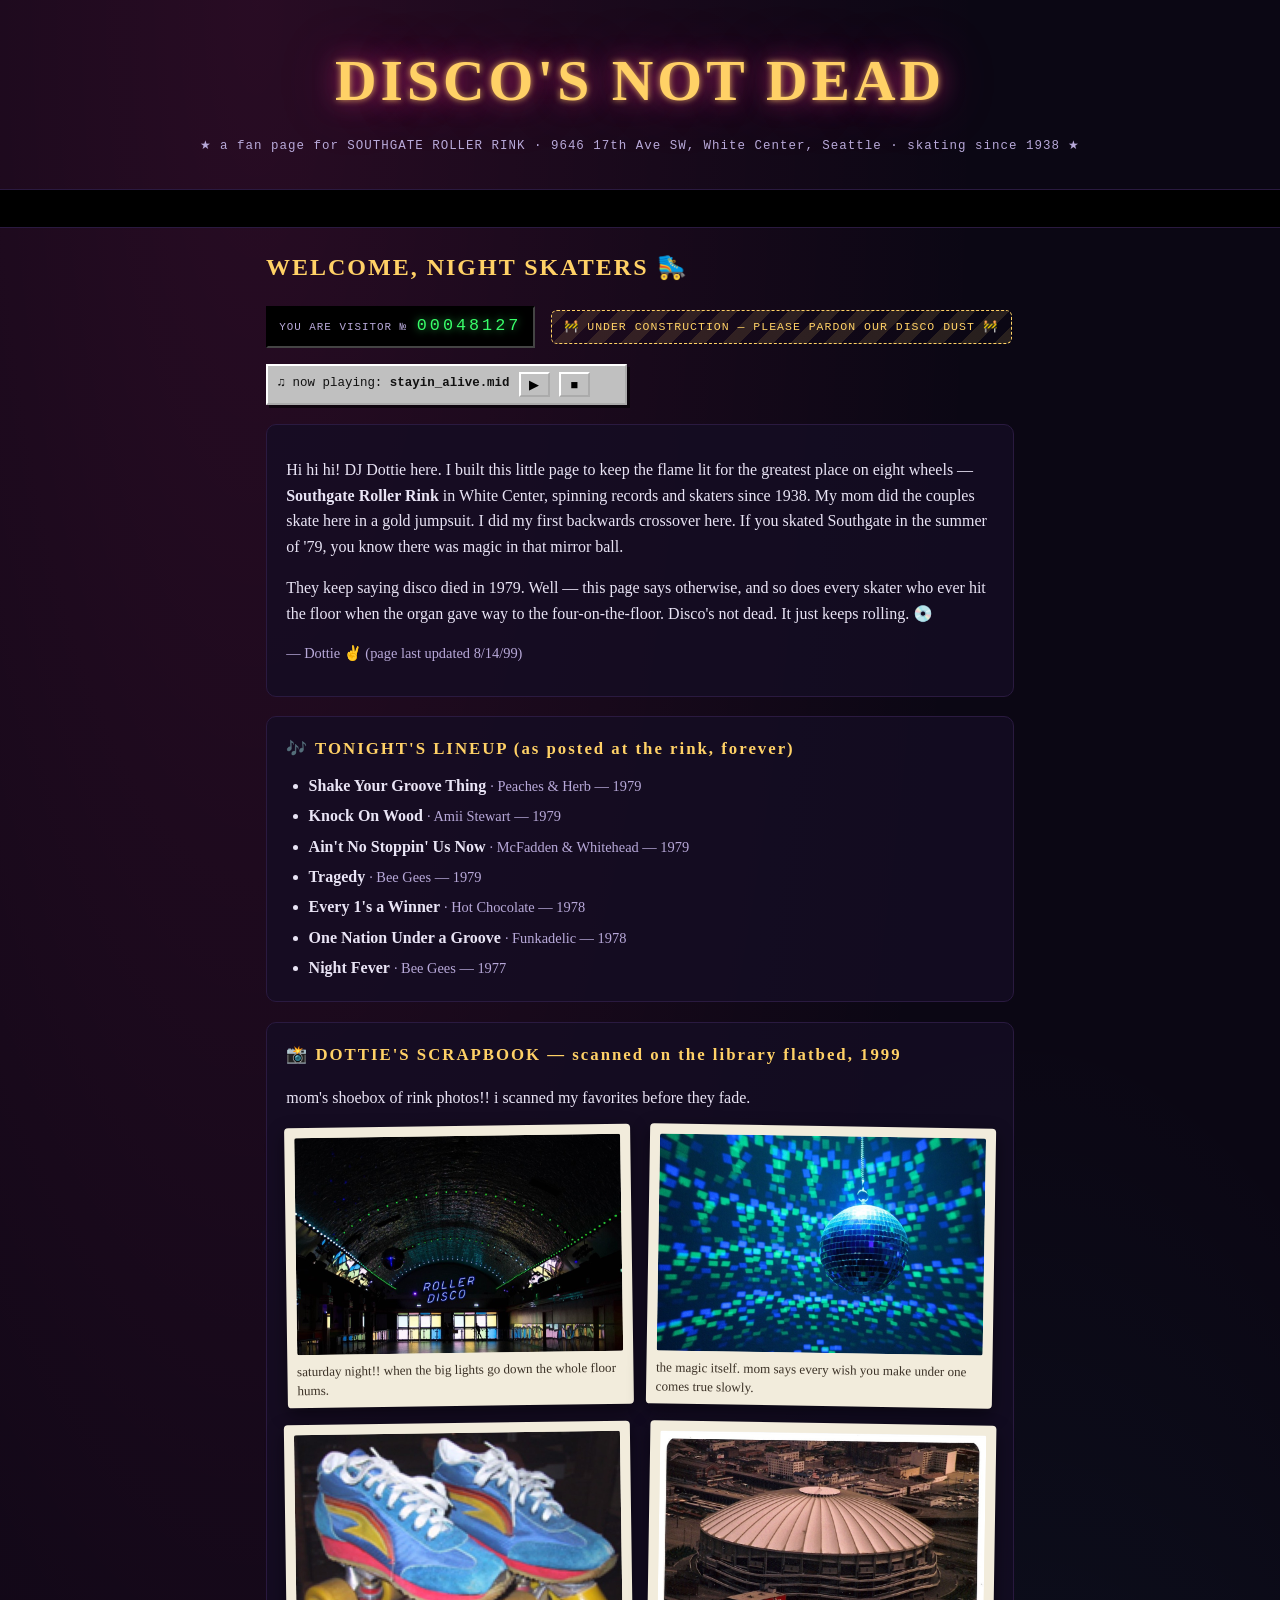
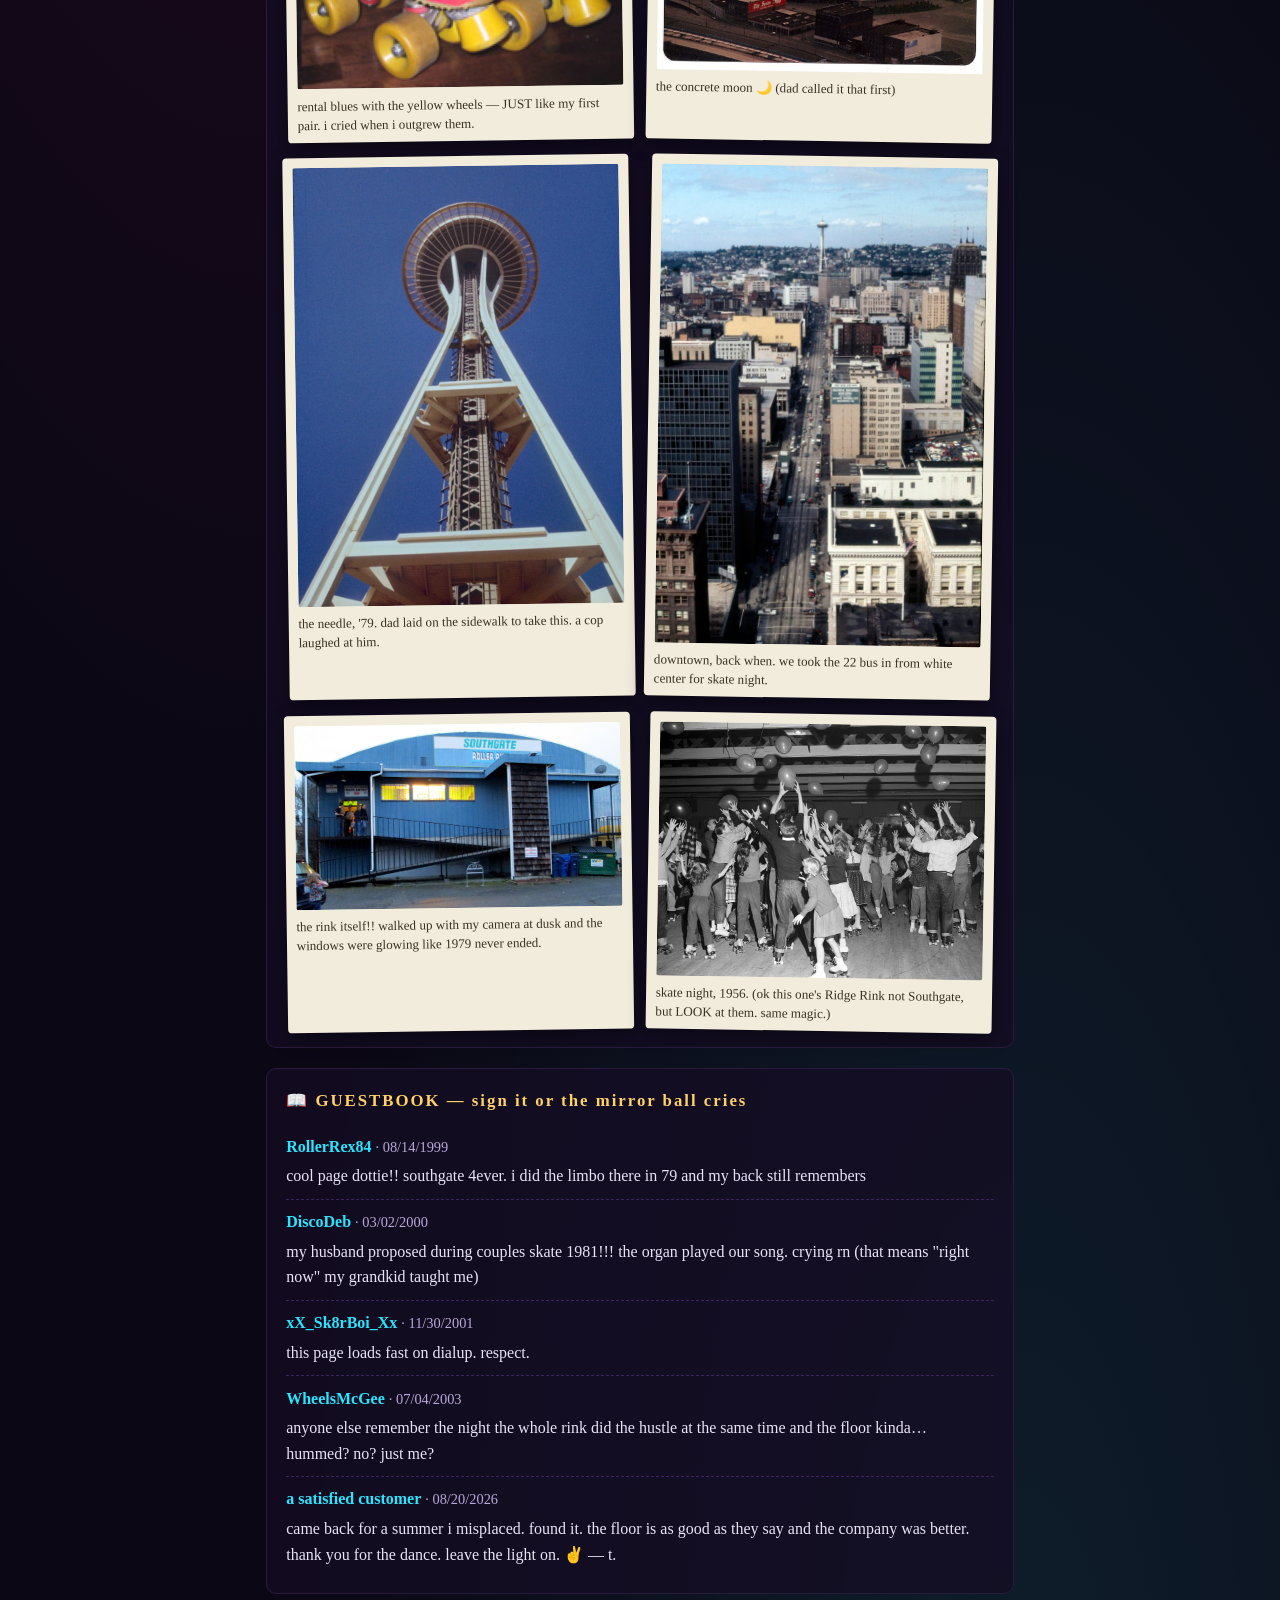
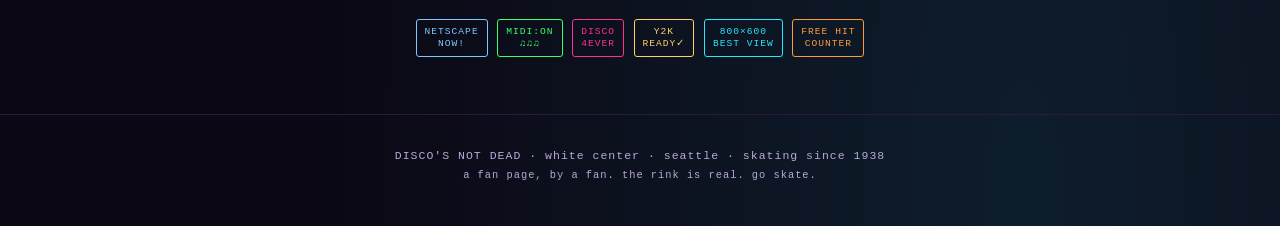
==== commit aafcdbcb: "Scrapbook: real Southgate photo and a 1956 Seattle skate night replace the drawn pictures Co-Authore" ====
--- a/index.html
+++ b/index.html
@@ -90,12 +90,12 @@
           <figcaption>downtown, back when. we took the 22 bus in from white center for skate night.</figcaption>
         </figure>
         <figure class="photo">
-          <img src="img/rink-exterior.svg" alt="a painting of Southgate Roller Rink at night, marquee glowing">
-          <figcaption>dad's painting of the rink, from memory.</figcaption>
+          <img src="img/real/southgate-rink.jpg" loading="lazy" alt="Southgate Roller Rink in White Center, a blue barrel-roofed building with its sign lit and windows glowing at dusk">
+          <figcaption>the rink itself!! walked up with my camera at dusk and the windows were glowing like 1979 never ended.</figcaption>
         </figure>
         <figure class="photo">
-          <img src="img/rink-floor.svg" alt="the Southgate rink floor under the mirror ball, a tall figure by the organ waving">
-          <figcaption>frame 19 finally scanned right!! just somebody's tall friend by the organ, waving. mystery solved ✌️</figcaption>
+          <img src="img/real/ridge-rink-1956.jpg" loading="lazy" alt="black and white photograph of skaters at a Seattle roller rink in 1956">
+          <figcaption>skate night, 1956. (ok this one's Ridge Rink not Southgate, but LOOK at them. same magic.)</figcaption>
         </figure>
       </div>
     </div>
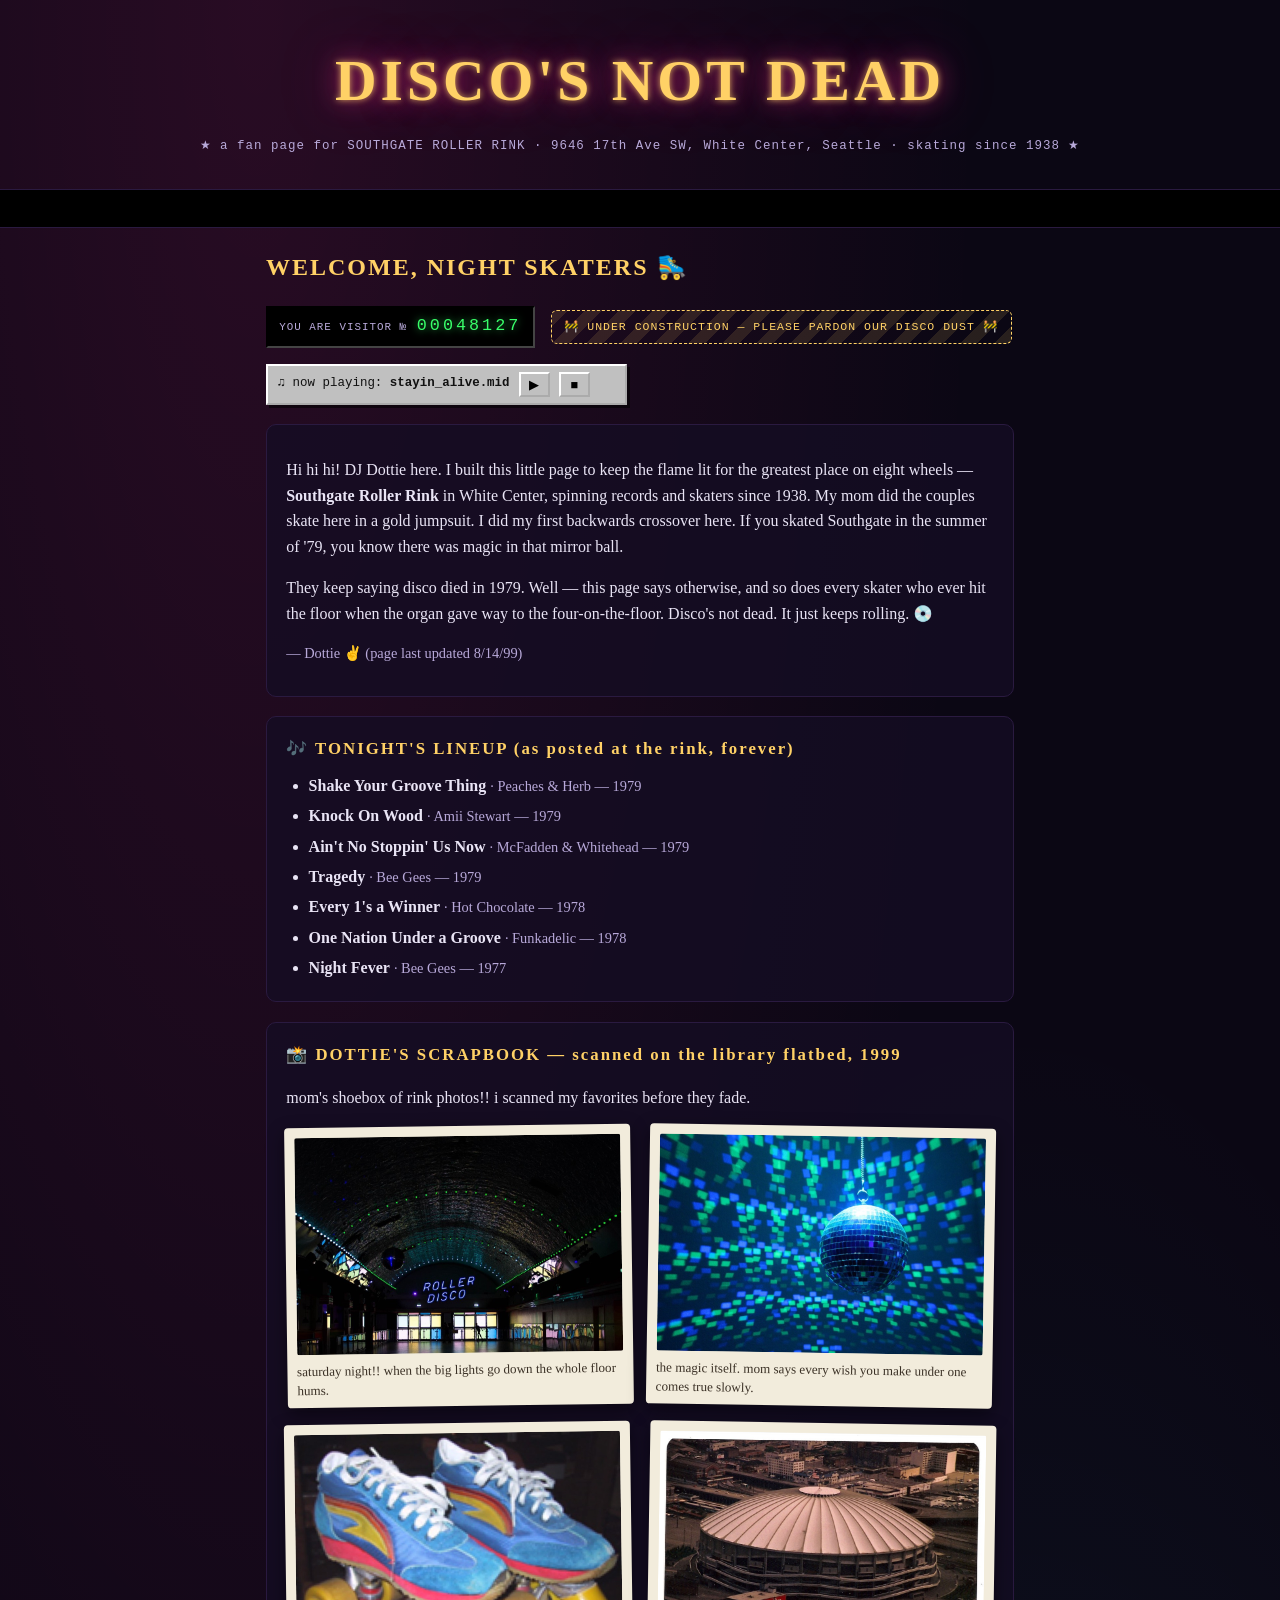
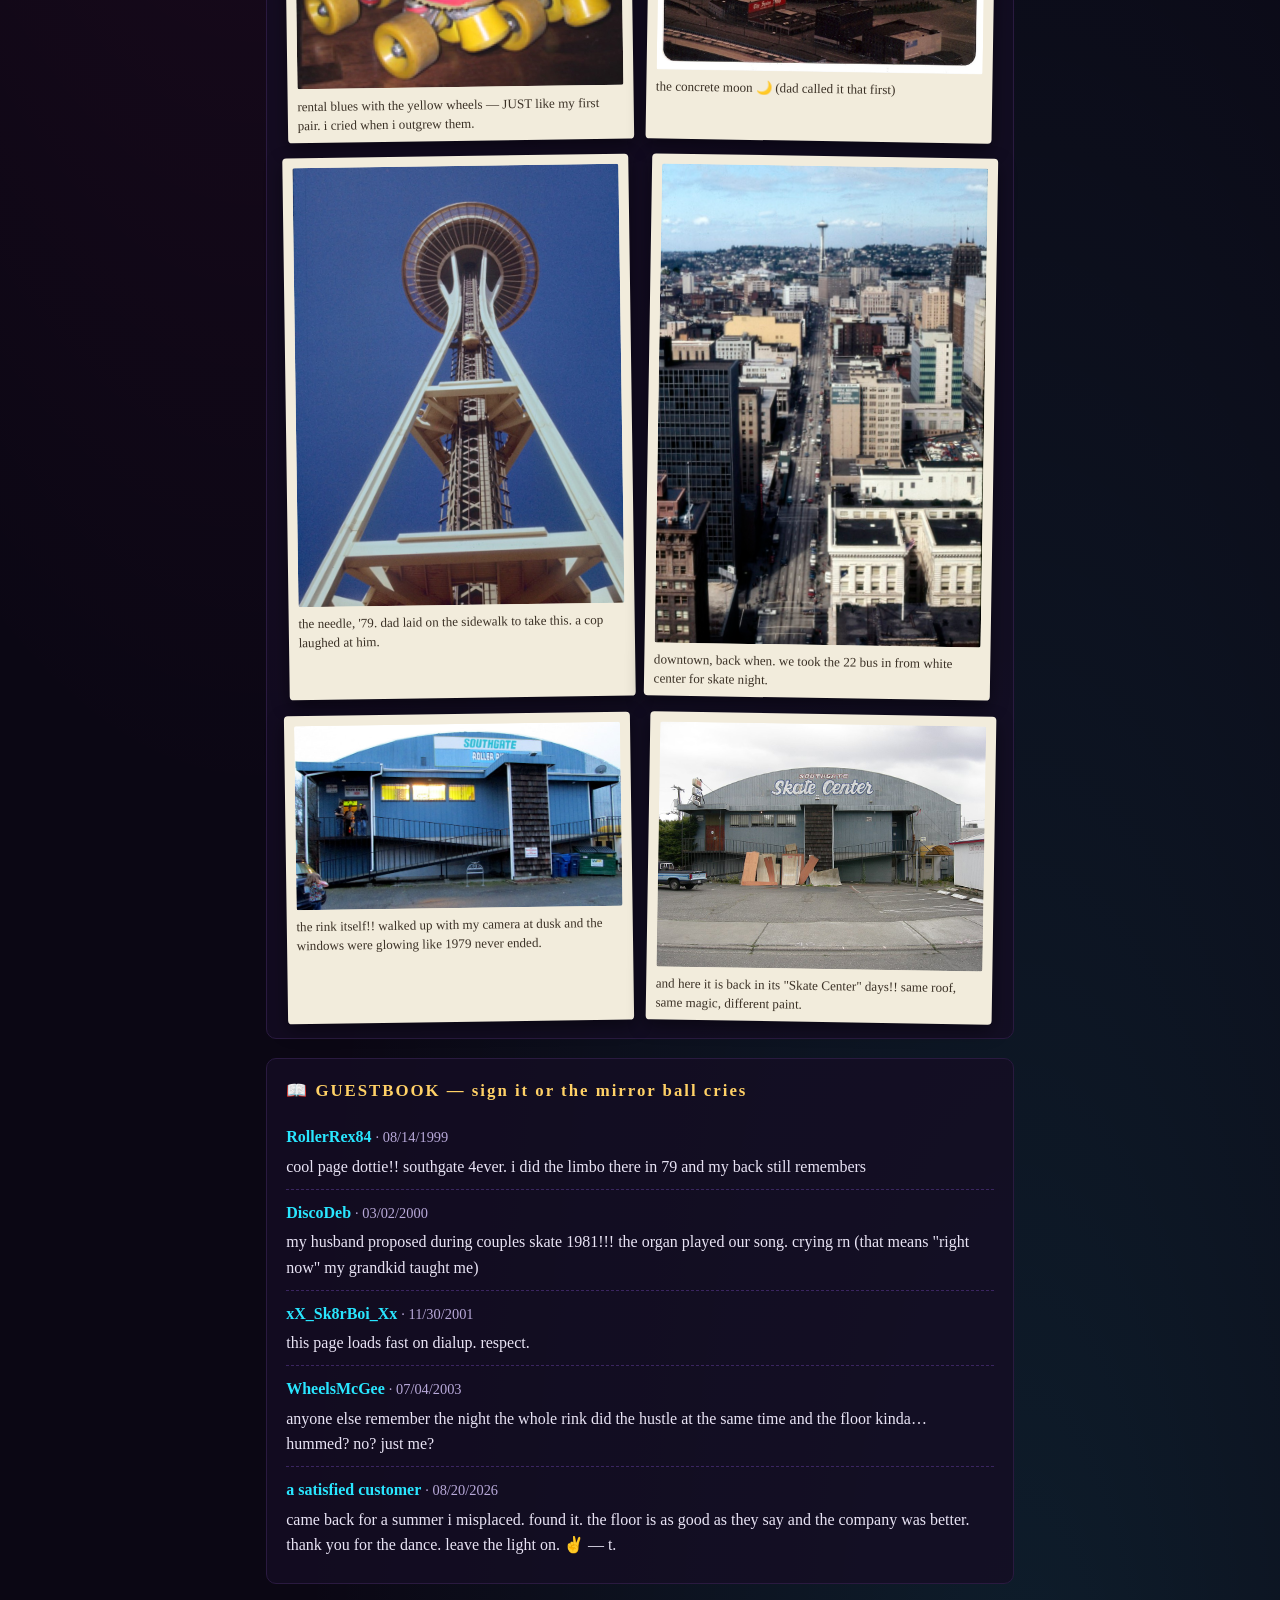
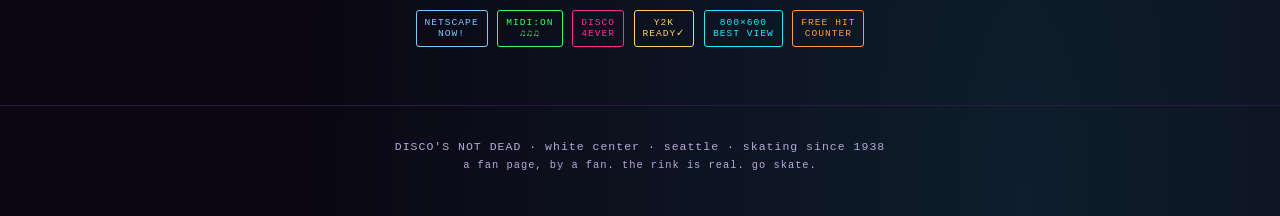
==== commit 8a50c507: "Both scrapbook rink photos are now the real Southgate: dusk, and its Skate Center days Co-Authored-B" ====
--- a/index.html
+++ b/index.html
@@ -94,8 +94,8 @@
           <figcaption>the rink itself!! walked up with my camera at dusk and the windows were glowing like 1979 never ended.</figcaption>
         </figure>
         <figure class="photo">
-          <img src="img/real/ridge-rink-1956.jpg" loading="lazy" alt="black and white photograph of skaters at a Seattle roller rink in 1956">
-          <figcaption>skate night, 1956. (ok this one's Ridge Rink not Southgate, but LOOK at them. same magic.)</figcaption>
+          <img src="img/real/southgate-rink-2.jpg" loading="lazy" alt="Southgate in its Skate Center days, the same barrel-roofed building with old script lettering and a pickup truck out front">
+          <figcaption>and here it is back in its "Skate Center" days!! same roof, same magic, different paint.</figcaption>
         </figure>
       </div>
     </div>
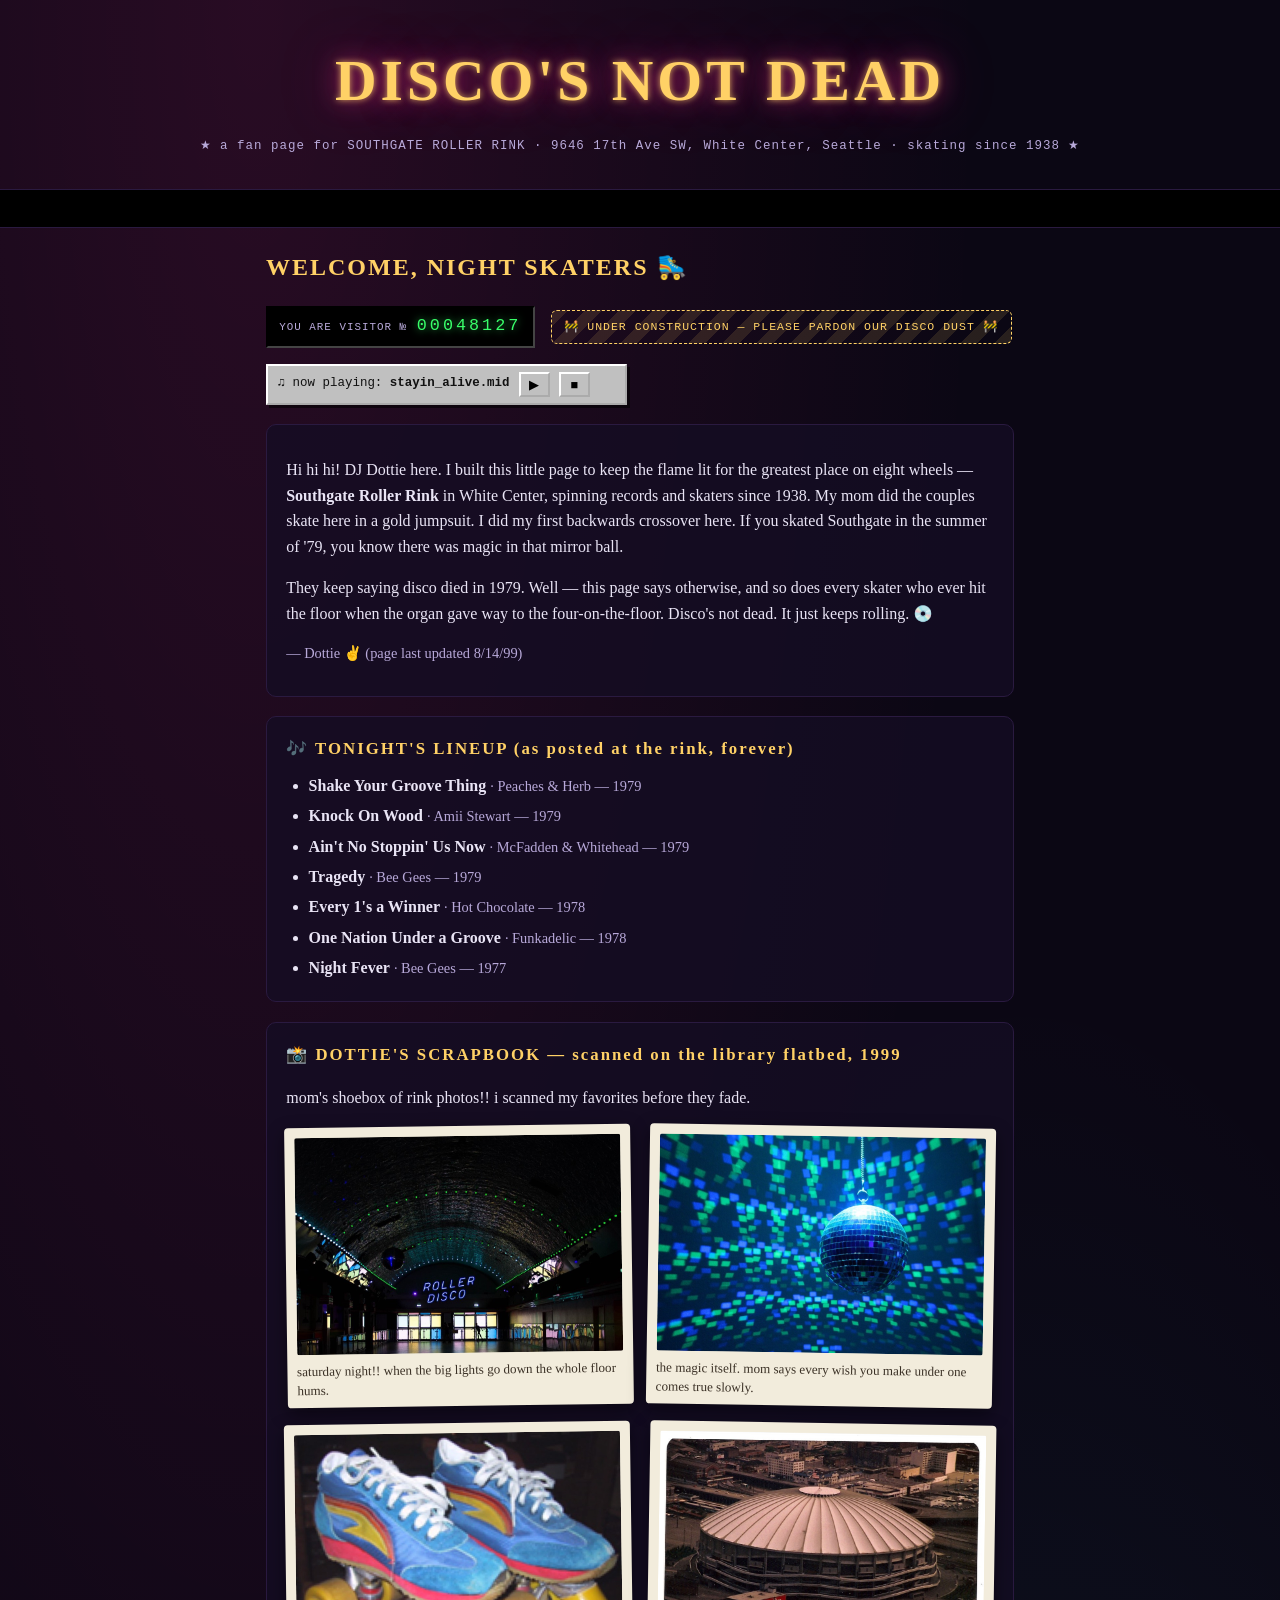
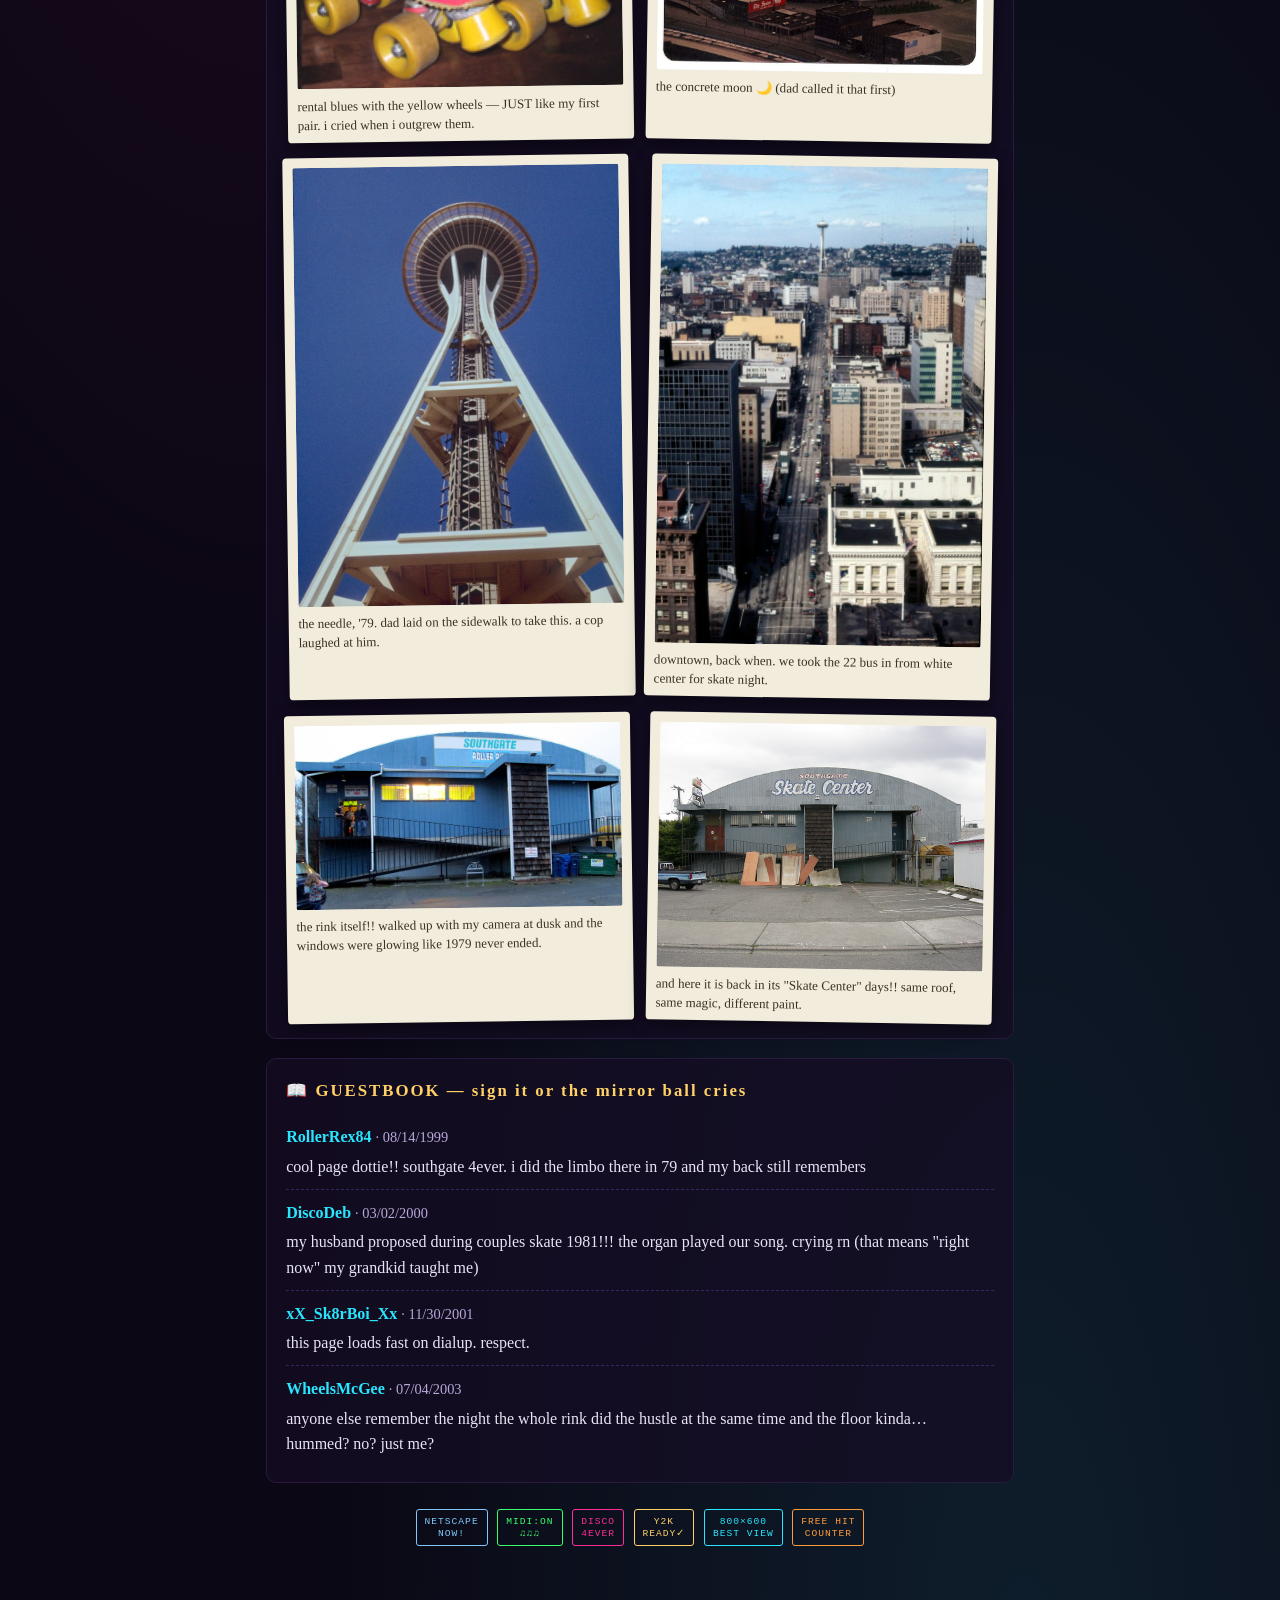
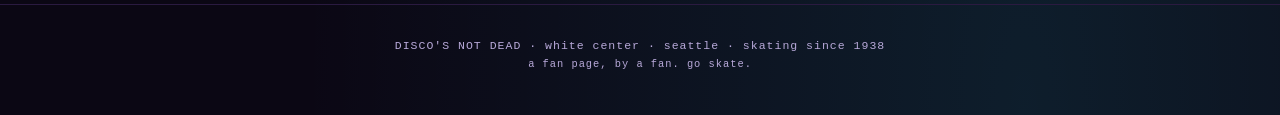
==== commit dc6e9b73: "Trim footer; hold the guestbook entry for later Co-Authored-By: Claude Fable 5 <noreply@anthropic.co" ====
--- a/index.html
+++ b/index.html
@@ -106,7 +106,6 @@
       <div class="gb-entry"><b>DiscoDeb</b> <span class="dim">· 03/02/2000</span><p>my husband proposed during couples skate 1981!!! the organ played our song. crying rn (that means "right now" my grandkid taught me)</p></div>
       <div class="gb-entry"><b>xX_Sk8rBoi_Xx</b> <span class="dim">· 11/30/2001</span><p>this page loads fast on dialup. respect.</p></div>
       <div class="gb-entry"><b>WheelsMcGee</b> <span class="dim">· 07/04/2003</span><p>anyone else remember the night the whole rink did the hustle at the same time and the floor kinda… hummed? no? just me?</p></div>
-      <div class="gb-entry"><b>a satisfied customer</b> <span class="dim">· 08/20/2026</span><p>came back for a summer i misplaced. found it. the floor is as good as they say and the company was better. thank you for the dance. leave the light on. ✌️ — t.</p></div>
     </div>
 
     <div class="badge-row">
@@ -122,7 +121,7 @@
 
 <footer>
   DISCO'S NOT DEAD · white center · seattle · skating since 1938<br>
-  <span class="dim">a fan page, by a fan. the rink is real. go skate.</span>
+  <span class="dim">a fan page, by a fan. go skate.</span>
 </footer>
 
 <script>
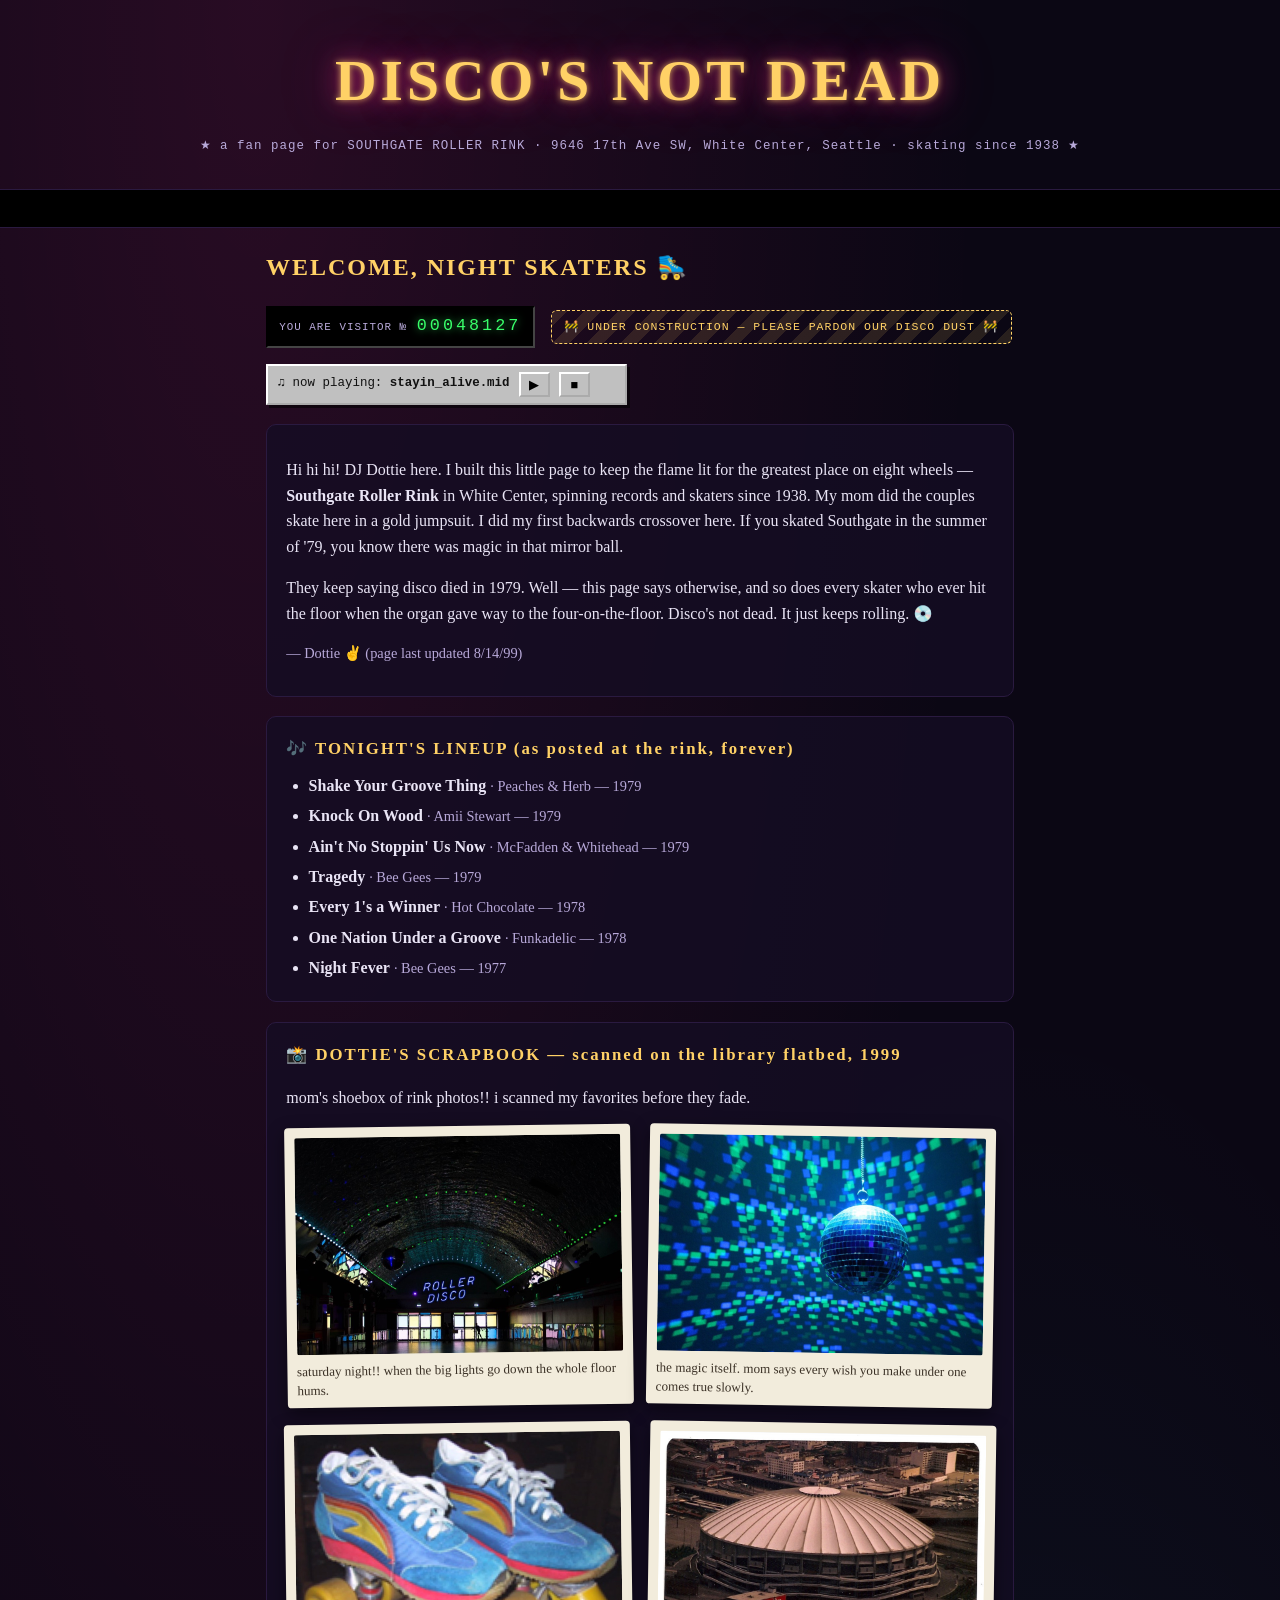
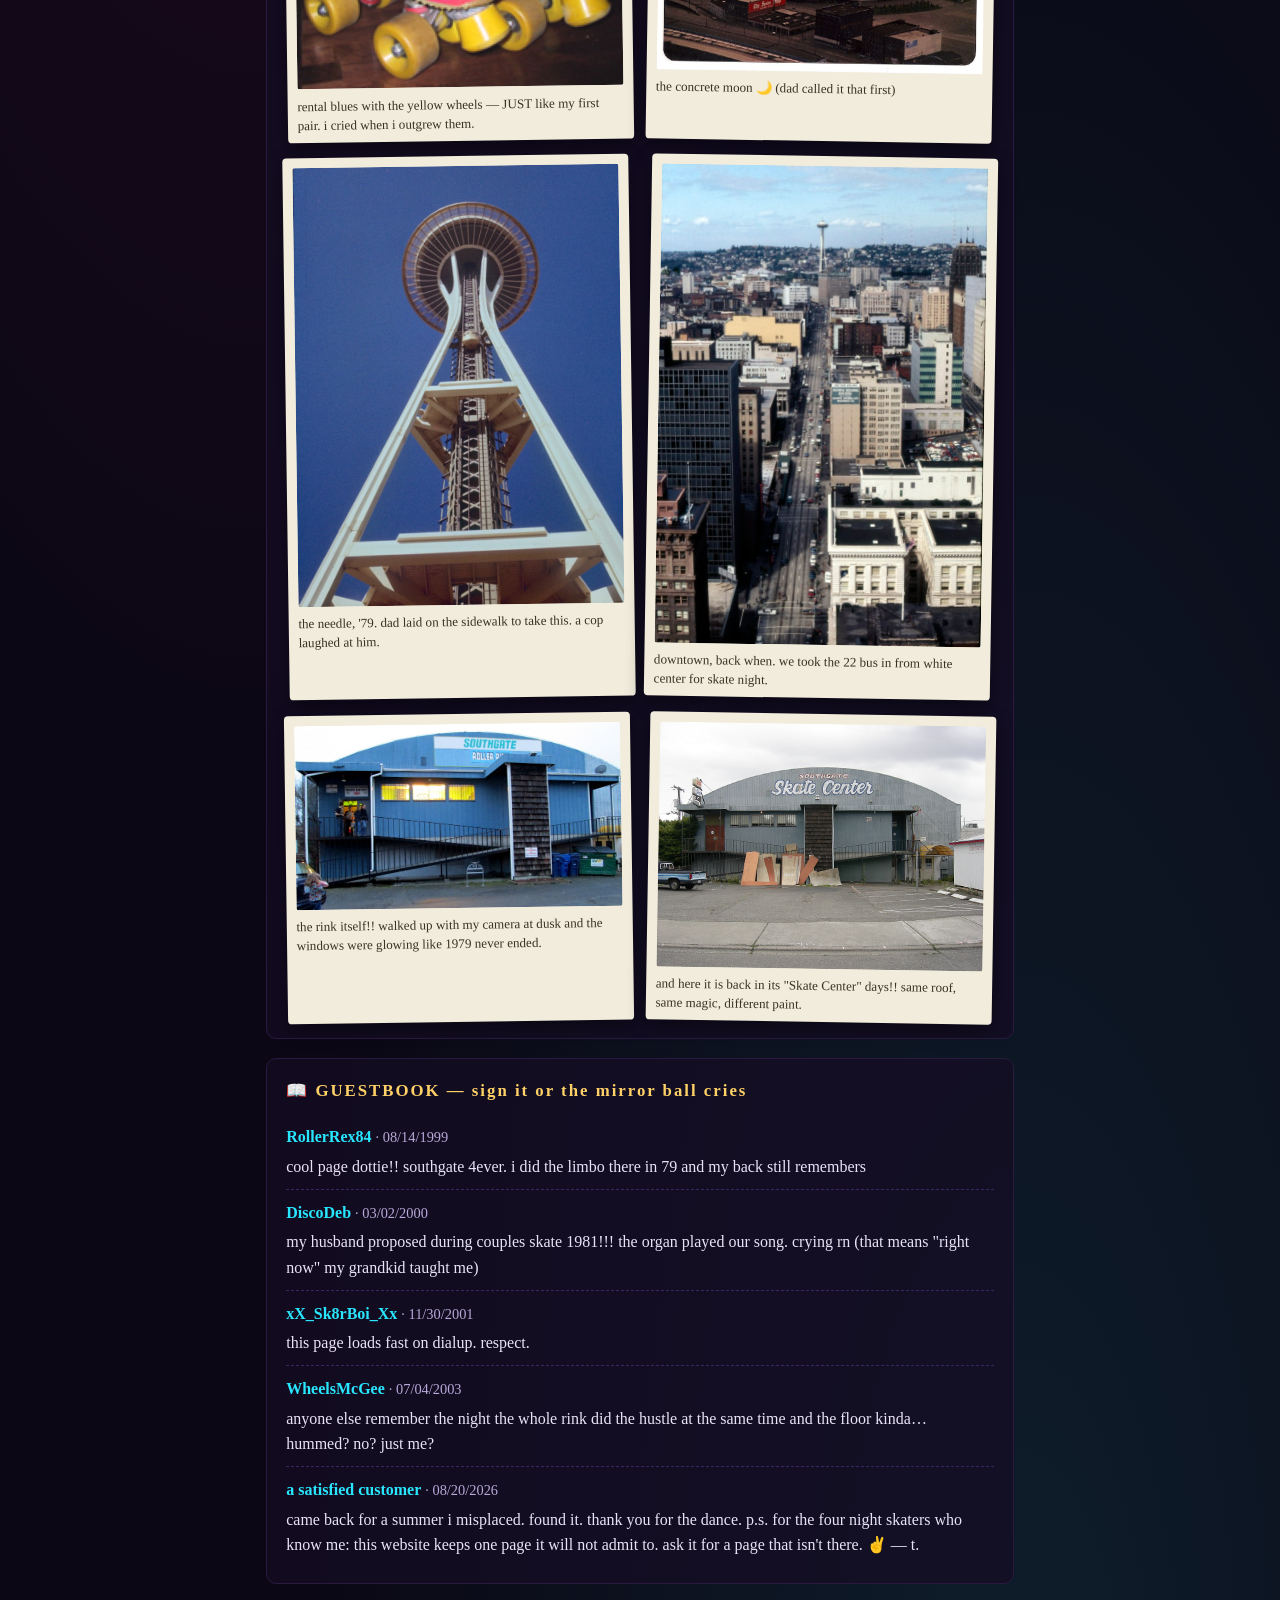
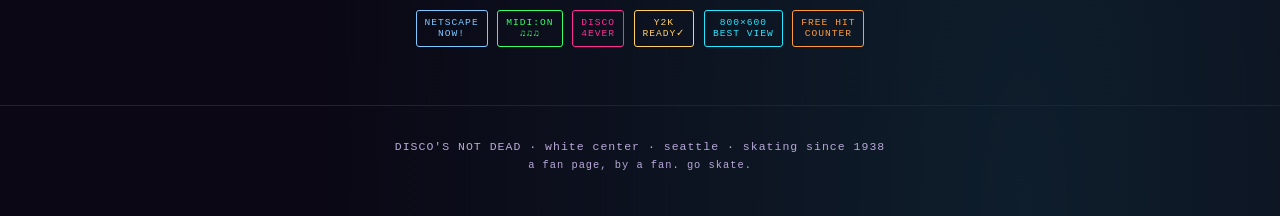
==== commit d4f12993: "The guestbook hints at a page that isn't there; the 404 carries her letter the long way round Co-Aut" ====
--- a/index.html
+++ b/index.html
@@ -106,6 +106,7 @@
       <div class="gb-entry"><b>DiscoDeb</b> <span class="dim">· 03/02/2000</span><p>my husband proposed during couples skate 1981!!! the organ played our song. crying rn (that means "right now" my grandkid taught me)</p></div>
       <div class="gb-entry"><b>xX_Sk8rBoi_Xx</b> <span class="dim">· 11/30/2001</span><p>this page loads fast on dialup. respect.</p></div>
       <div class="gb-entry"><b>WheelsMcGee</b> <span class="dim">· 07/04/2003</span><p>anyone else remember the night the whole rink did the hustle at the same time and the floor kinda… hummed? no? just me?</p></div>
+      <div class="gb-entry"><b>a satisfied customer</b> <span class="dim">· 08/20/2026</span><p>came back for a summer i misplaced. found it. thank you for the dance. p.s. for the four night skaters who know me: this website keeps one page it will not admit to. ask it for a page that isn't there. ✌️ — t.</p></div>
     </div>
 
     <div class="badge-row">
